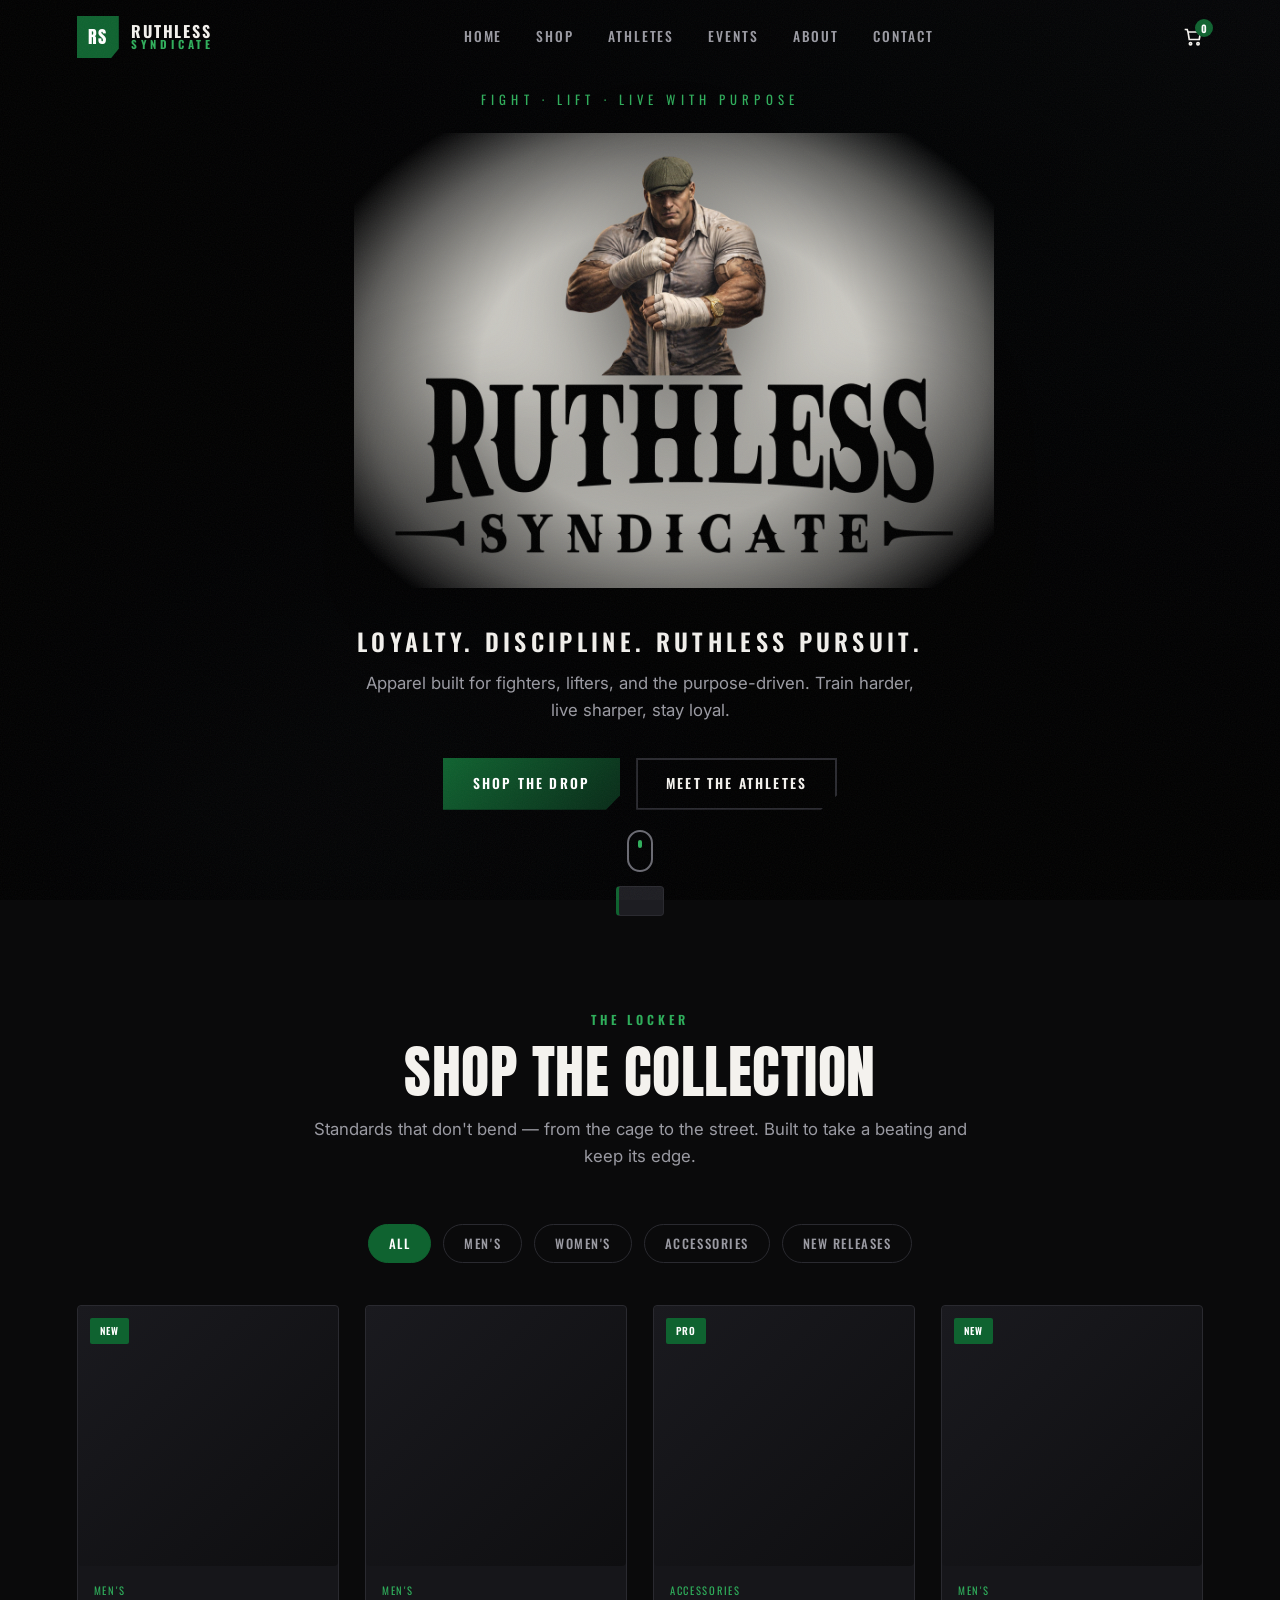
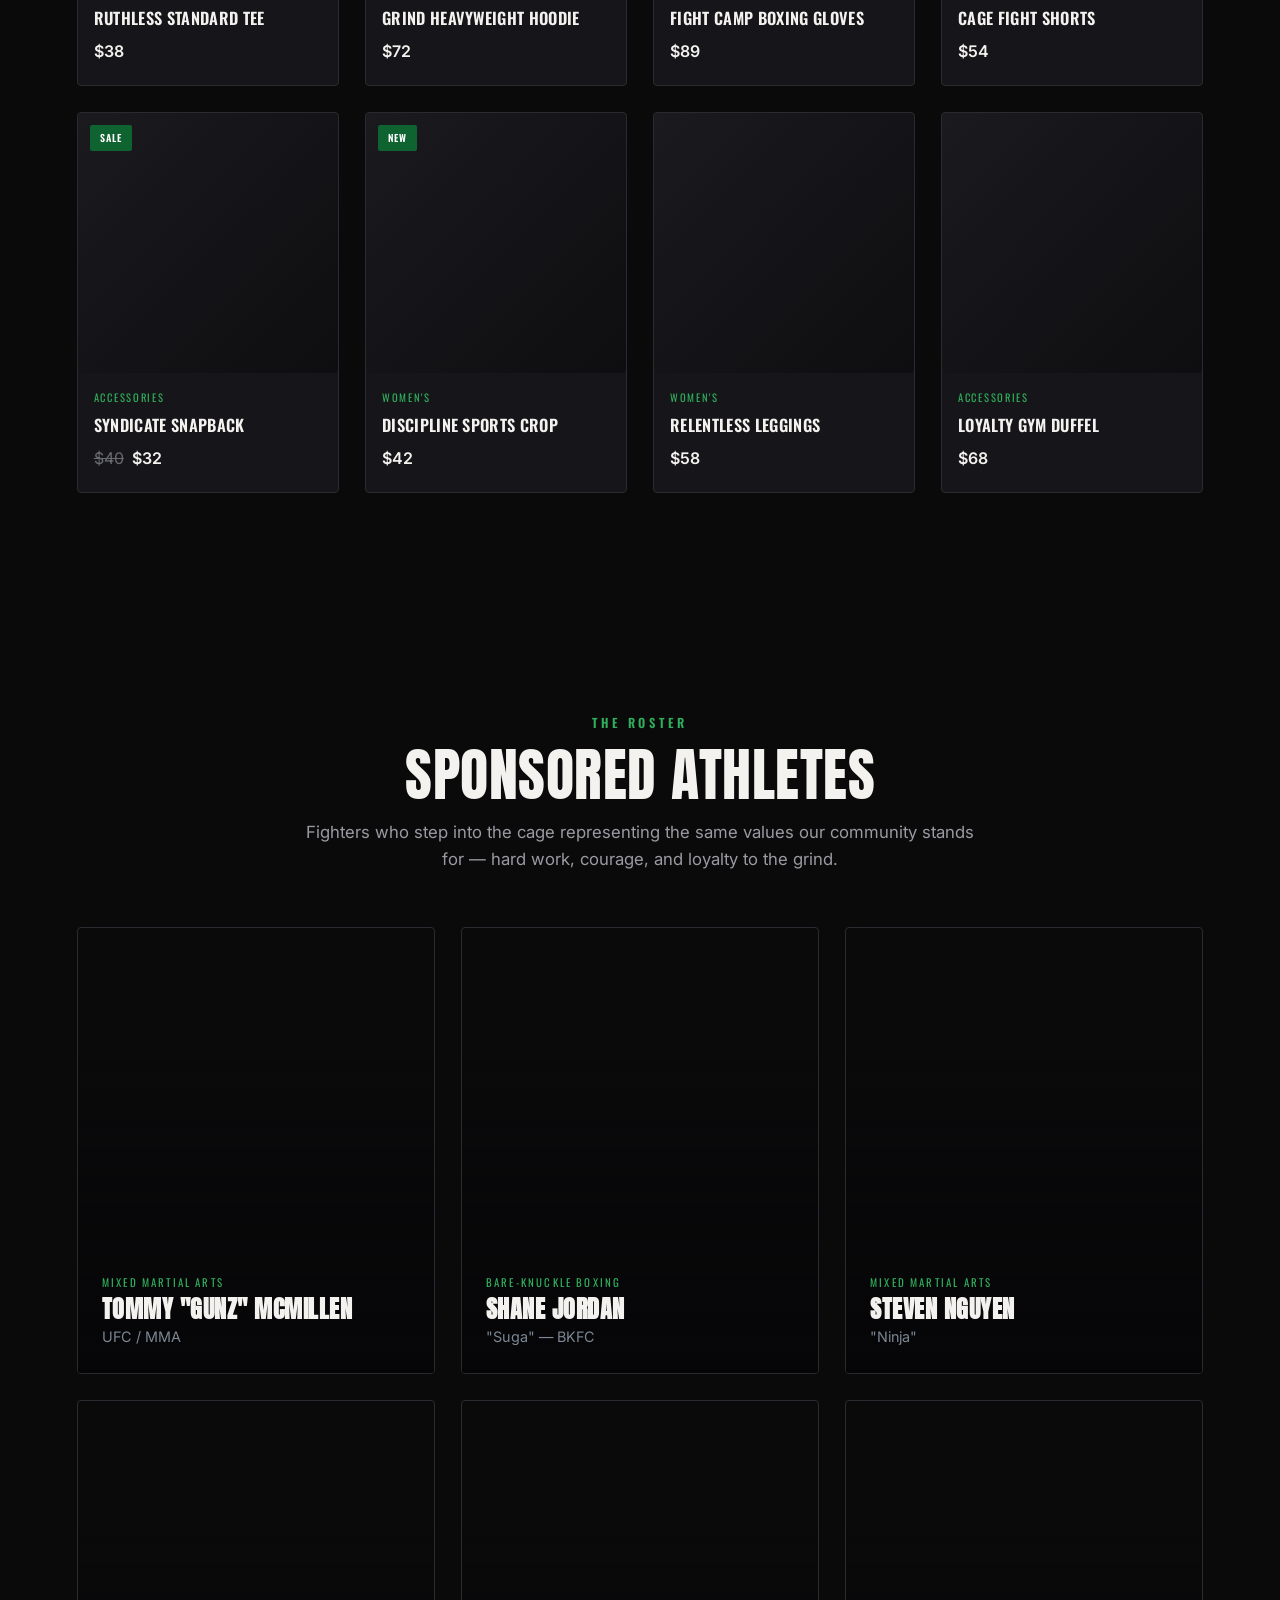
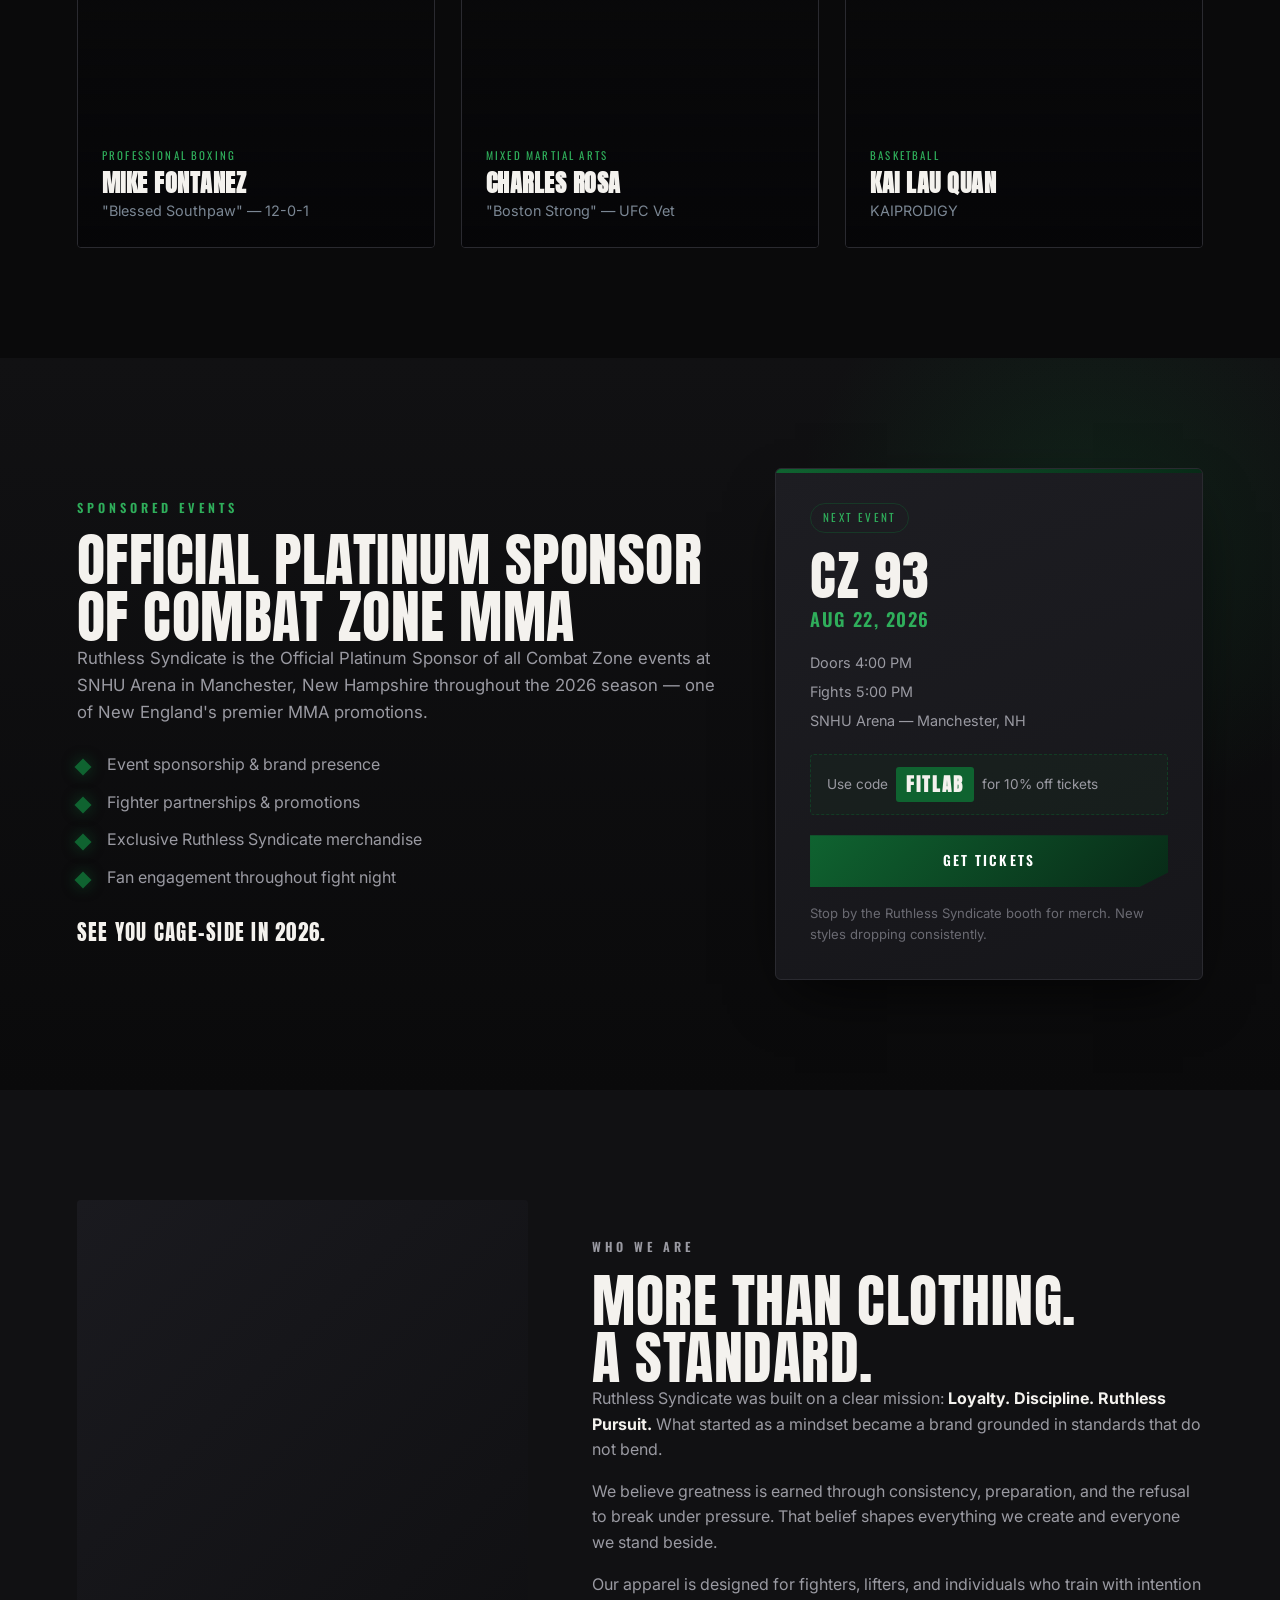
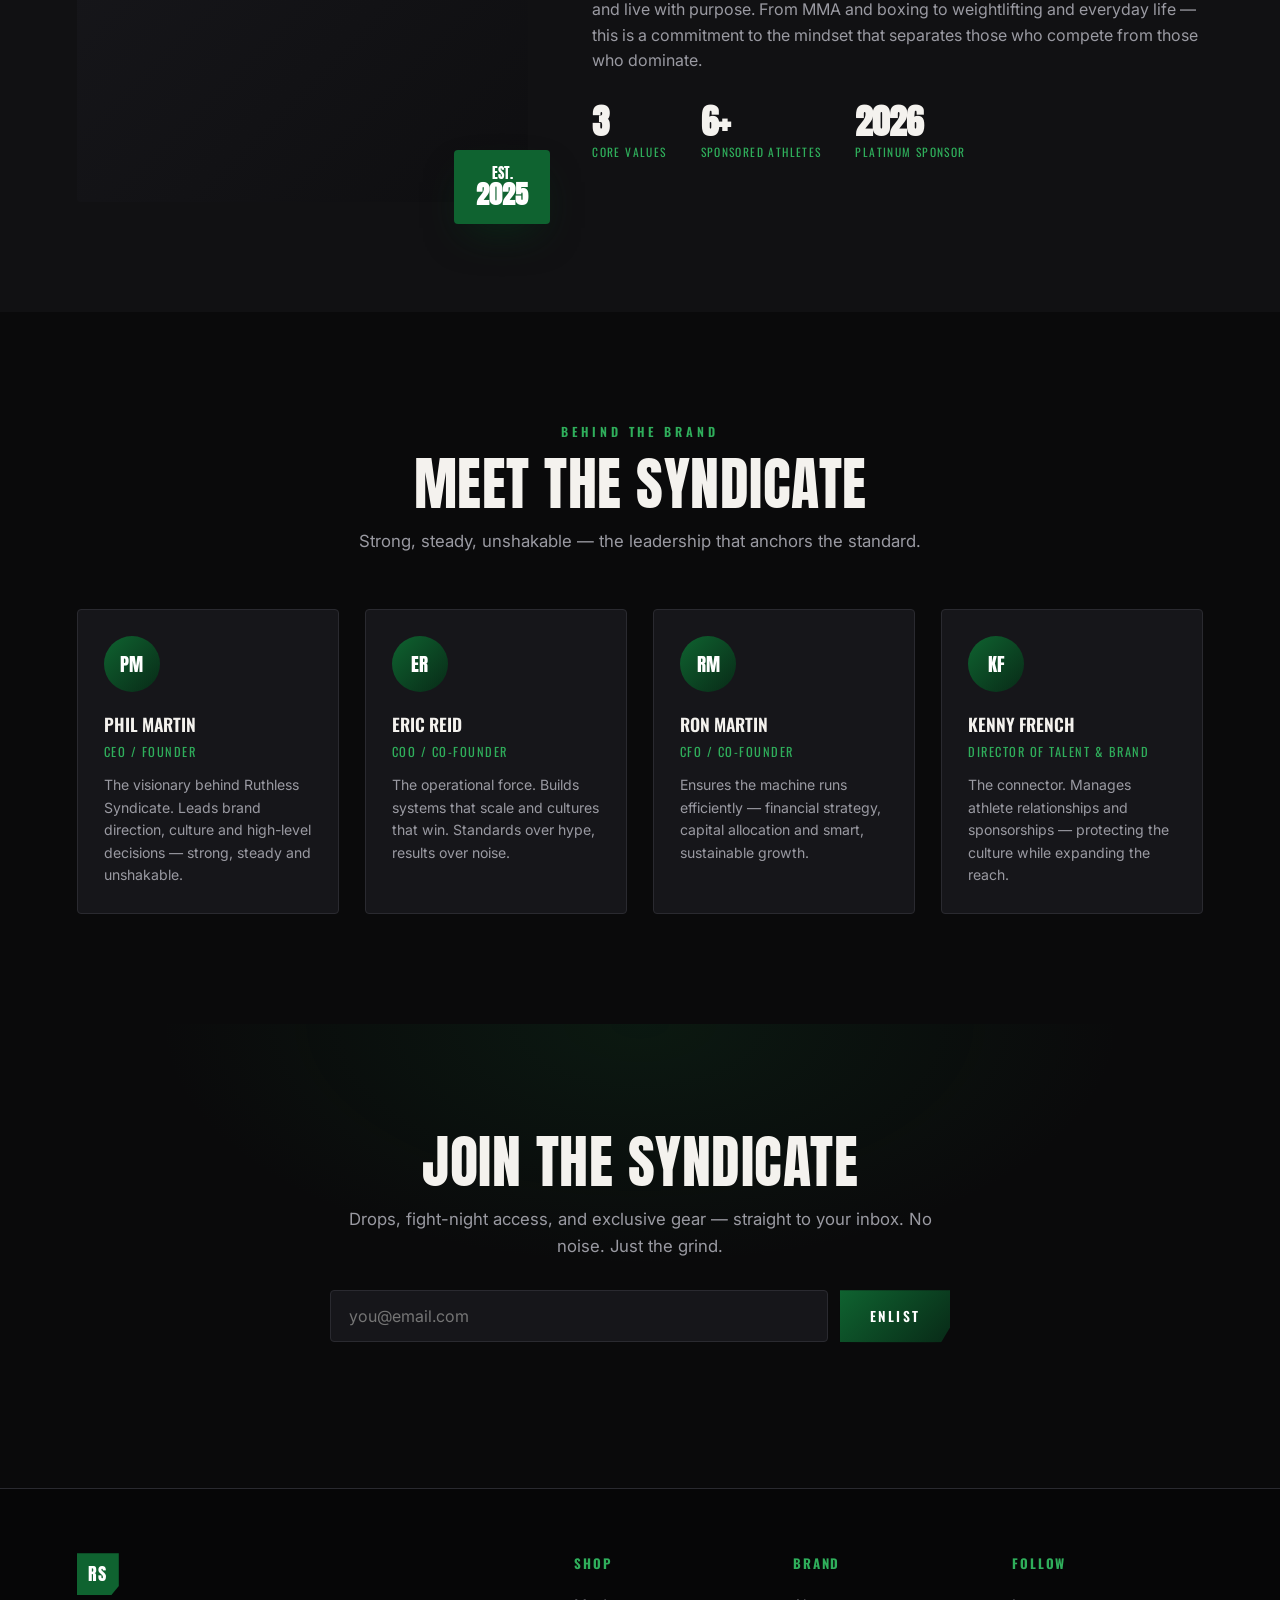
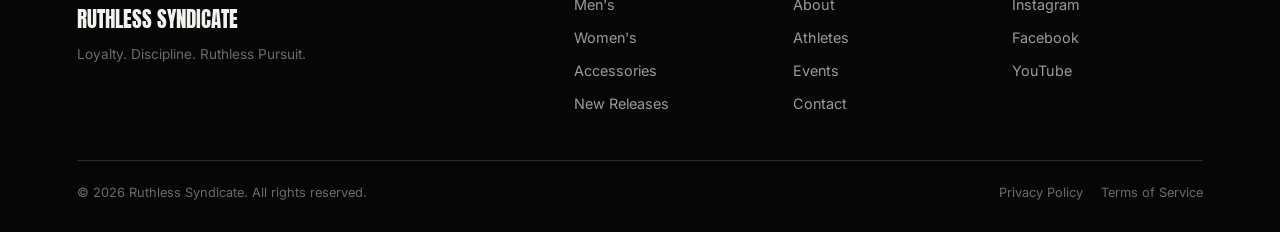
==== index.html @ 36a98dc6 "Add brand logo: hero centerpiece, social share image, and favicon - Process supplied logo into web a" ====
<!DOCTYPE html>
<html lang="en">
<head>
  <meta charset="UTF-8" />
  <meta name="viewport" content="width=device-width, initial-scale=1.0" />
  <title>Ruthless Syndicate | MMA, Boxing &amp; Gym Apparel — Premium Fight &amp; Streetwear</title>
  <meta name="description" content="Ruthless Syndicate — apparel for fighters, lifters, and purpose-driven athletes. Loyalty. Discipline. Ruthless Pursuit. Official Platinum Sponsor of Combat Zone MMA." />
  <meta name="theme-color" content="#0f6330" />

  <!-- Favicon -->
  <link rel="icon" type="image/png" sizes="32x32" href="assets/favicon-32.png" />
  <link rel="icon" type="image/png" sizes="48x48" href="assets/favicon-48.png" />
  <link rel="apple-touch-icon" href="assets/favicon-180.png" />

  <!-- Social share / Open Graph (image shown when the link is sent) -->
  <meta property="og:type" content="website" />
  <meta property="og:site_name" content="Ruthless Syndicate" />
  <meta property="og:title" content="Ruthless Syndicate — Fight & Athletic Apparel" />
  <meta property="og:description" content="Loyalty. Discipline. Ruthless Pursuit. Apparel for fighters, lifters, and the purpose-driven. Official Platinum Sponsor of Combat Zone MMA." />
  <meta property="og:url" content="https://conorhews-rgb.github.io/Ruthless-Syndicate-Website/" />
  <meta property="og:image" content="https://conorhews-rgb.github.io/Ruthless-Syndicate-Website/assets/og-image.jpg" />
  <meta property="og:image:width" content="1200" />
  <meta property="og:image:height" content="630" />
  <meta name="twitter:card" content="summary_large_image" />
  <meta name="twitter:title" content="Ruthless Syndicate — Fight & Athletic Apparel" />
  <meta name="twitter:description" content="Loyalty. Discipline. Ruthless Pursuit. Official Platinum Sponsor of Combat Zone MMA." />
  <meta name="twitter:image" content="https://conorhews-rgb.github.io/Ruthless-Syndicate-Website/assets/og-image.jpg" />

  <link rel="preconnect" href="https://fonts.googleapis.com" />
  <link rel="preconnect" href="https://fonts.gstatic.com" crossorigin />
  <link href="https://fonts.googleapis.com/css2?family=Anton&family=Oswald:wght@400;500;600;700&family=Inter:wght@400;500;600;700&display=swap" rel="stylesheet" />
  <link rel="stylesheet" href="styles.css" />
</head>
<body>

  <!-- ===== NAV ===== -->
  <header class="nav" id="nav">
    <div class="nav__inner">
      <a href="#home" class="brand" aria-label="Ruthless Syndicate home">
        <span class="brand__mark">RS</span>
        <span class="brand__text">Ruthless<span>Syndicate</span></span>
      </a>

      <nav class="nav__links" id="navLinks">
        <a href="#home">Home</a>
        <a href="#shop">Shop</a>
        <a href="#athletes">Athletes</a>
        <a href="#events">Events</a>
        <a href="#about">About</a>
        <a href="#contact">Contact</a>
      </nav>

      <div class="nav__actions">
        <button class="cart" id="cartBtn" aria-label="Cart">
          <svg viewBox="0 0 24 24" width="20" height="20" fill="none" stroke="currentColor" stroke-width="2"><path d="M6 6h15l-1.5 9h-12z"/><circle cx="9" cy="20" r="1.4"/><circle cx="18" cy="20" r="1.4"/><path d="M6 6 5 3H2"/></svg>
          <span class="cart__count" id="cartCount">0</span>
        </button>
        <button class="nav__toggle" id="navToggle" aria-label="Menu"><span></span><span></span><span></span></button>
      </div>
    </div>
  </header>

  <!-- ===== HERO ===== -->
  <section class="hero" id="home">
    <div class="hero__bg"></div>
    <div class="hero__grain"></div>
    <div class="hero__content hero__content--center">
      <p class="hero__eyebrow reveal">Fight &middot; Lift &middot; Live With Purpose</p>
      <h1 class="hero__logo reveal">
        <img src="assets/logo.png" alt="Ruthless Syndicate" width="1228" height="874" />
      </h1>
      <p class="hero__tag reveal">Loyalty. Discipline. Ruthless Pursuit.</p>
      <p class="hero__sub reveal">Apparel built for fighters, lifters, and the purpose-driven. Train harder, live sharper, stay loyal.</p>
      <div class="hero__cta reveal">
        <a href="#shop" class="btn btn--primary">Shop the Drop</a>
        <a href="#athletes" class="btn btn--ghost">Meet the Athletes</a>
      </div>
    </div>
    <a href="#shop" class="hero__scroll" aria-label="Scroll down"><span></span></a>
  </section>

  <!-- ===== SHOP ===== -->
  <section class="section shop" id="shop">
    <div class="section__head reveal">
      <p class="kicker">The Locker</p>
      <h2 class="h2">Shop the Collection</h2>
      <p class="lead">Standards that don't bend — from the cage to the street. Built to take a beating and keep its edge.</p>
    </div>

    <div class="filters reveal" id="filters">
      <button class="chip is-active" data-filter="all">All</button>
      <button class="chip" data-filter="mens">Men's</button>
      <button class="chip" data-filter="womens">Women's</button>
      <button class="chip" data-filter="accessories">Accessories</button>
      <button class="chip" data-filter="new">New Releases</button>
    </div>

    <div class="grid grid--shop" id="shopGrid">
      <!-- product cards injected by JS -->
    </div>
  </section>

  <!-- ===== ATHLETES ===== -->
  <section class="section athletes" id="athletes">
    <div class="section__head reveal">
      <p class="kicker">The Roster</p>
      <h2 class="h2">Sponsored Athletes</h2>
      <p class="lead">Fighters who step into the cage representing the same values our community stands for — hard work, courage, and loyalty to the grind.</p>
    </div>

    <div class="grid grid--athletes" id="athleteGrid">
      <!-- athlete cards injected by JS -->
    </div>
  </section>

  <!-- ===== EVENTS ===== -->
  <section class="section events" id="events">
    <div class="events__glow"></div>
    <div class="events__inner">
      <div class="events__copy reveal">
        <p class="kicker">Sponsored Events</p>
        <h2 class="h2">Official Platinum Sponsor<br />of Combat Zone MMA</h2>
        <p class="lead">Ruthless Syndicate is the Official Platinum Sponsor of all Combat Zone events at SNHU Arena in Manchester, New Hampshire throughout the 2026 season — one of New England's premier MMA promotions.</p>
        <ul class="ticklist">
          <li>Event sponsorship &amp; brand presence</li>
          <li>Fighter partnerships &amp; promotions</li>
          <li>Exclusive Ruthless Syndicate merchandise</li>
          <li>Fan engagement throughout fight night</li>
        </ul>
        <p class="events__note">See you cage-side in 2026.</p>
      </div>

      <aside class="event-card reveal">
        <div class="event-card__tag">Next Event</div>
        <div class="event-card__num">CZ 93</div>
        <div class="event-card__date">Aug 22, 2026</div>
        <div class="event-card__meta">
          <span>Doors 4:00 PM</span>
          <span>Fights 5:00 PM</span>
          <span>SNHU Arena — Manchester, NH</span>
        </div>
        <div class="promo">
          <span>Use code</span>
          <strong>FITLAB</strong>
          <span>for 10% off tickets</span>
        </div>
        <a href="#" class="btn btn--primary btn--block">Get Tickets</a>
        <p class="event-card__foot">Stop by the Ruthless Syndicate booth for merch. New styles dropping consistently.</p>
      </aside>
    </div>
  </section>

  <!-- ===== ABOUT ===== -->
  <section class="section about" id="about">
    <div class="about__grid">
      <div class="about__media reveal">
        <div class="media media--tall" data-img="gym">
          <div class="media__img" style="background-image:url('https://images.unsplash.com/photo-1517836357463-d25dfeac3438?auto=format&fit=crop&w=900&q=80')"></div>
        </div>
        <div class="about__badge">EST.<br /><b>2025</b></div>
      </div>
      <div class="about__copy reveal">
        <p class="kicker">Who We Are</p>
        <h2 class="h2">More Than Clothing.<br />A Standard.</h2>
        <p>Ruthless Syndicate was built on a clear mission: <b>Loyalty. Discipline. Ruthless Pursuit.</b> What started as a mindset became a brand grounded in standards that do not bend.</p>
        <p>We believe greatness is earned through consistency, preparation, and the refusal to break under pressure. That belief shapes everything we create and everyone we stand beside.</p>
        <p>Our apparel is designed for fighters, lifters, and individuals who train with intention and live with purpose. From MMA and boxing to weightlifting and everyday life — this is a commitment to the mindset that separates those who compete from those who dominate.</p>
        <div class="stats">
          <div class="stat"><b>3</b><span>Core Values</span></div>
          <div class="stat"><b>6+</b><span>Sponsored Athletes</span></div>
          <div class="stat"><b>2026</b><span>Platinum Sponsor</span></div>
        </div>
      </div>
    </div>
  </section>

  <!-- ===== TEAM ===== -->
  <section class="section team">
    <div class="section__head reveal">
      <p class="kicker">Behind the Brand</p>
      <h2 class="h2">Meet the Syndicate</h2>
      <p class="lead">Strong, steady, unshakable — the leadership that anchors the standard.</p>
    </div>
    <div class="grid grid--team" id="teamGrid">
      <!-- team cards injected by JS -->
    </div>
  </section>

  <!-- ===== NEWSLETTER / CONTACT ===== -->
  <section class="section cta" id="contact">
    <div class="cta__inner reveal">
      <h2 class="h2">Join the Syndicate</h2>
      <p class="lead">Drops, fight-night access, and exclusive gear — straight to your inbox. No noise. Just the grind.</p>
      <form class="signup" id="signupForm">
        <input type="email" required placeholder="you@email.com" aria-label="Email address" />
        <button type="submit" class="btn btn--primary">Enlist</button>
      </form>
      <p class="signup__note" id="signupNote"></p>
    </div>
  </section>

  <!-- ===== FOOTER ===== -->
  <footer class="footer">
    <div class="footer__inner">
      <div class="footer__brand">
        <span class="brand__mark">RS</span>
        <p>Ruthless Syndicate</p>
        <span class="footer__tag">Loyalty. Discipline. Ruthless Pursuit.</span>
      </div>
      <div class="footer__cols">
        <div>
          <h4>Shop</h4>
          <a href="#shop">Men's</a>
          <a href="#shop">Women's</a>
          <a href="#shop">Accessories</a>
          <a href="#shop">New Releases</a>
        </div>
        <div>
          <h4>Brand</h4>
          <a href="#about">About</a>
          <a href="#athletes">Athletes</a>
          <a href="#events">Events</a>
          <a href="#contact">Contact</a>
        </div>
        <div>
          <h4>Follow</h4>
          <a href="#" target="_blank" rel="noopener">Instagram</a>
          <a href="#" target="_blank" rel="noopener">Facebook</a>
          <a href="#" target="_blank" rel="noopener">YouTube</a>
        </div>
      </div>
    </div>
    <div class="footer__bar">
      <span>&copy; 2026 Ruthless Syndicate. All rights reserved.</span>
      <span class="footer__legal"><a href="#">Privacy Policy</a><a href="#">Terms of Service</a></span>
    </div>
  </footer>

  <!-- toast -->
  <div class="toast" id="toast"></div>

  <script src="script.js"></script>
</body>
</html>
---- styles.css ----
/* ===================================================================
   RUTHLESS SYNDICATE — gritty / modern
   =================================================================== */

:root{
  --bg:        #0a0a0b;
  --bg-2:      #111113;
  --panel:     #16161a;
  --panel-2:   #1d1d22;
  --line:      #2a2a30;
  --ink:       #f4f2ee;
  --muted:     #9a9aa2;
  --faint:     #6a6a72;
  --green:      #0f6330;
  --green-2:    #2fae5b;
  --green-deep: #082a17;
  --steel:     #7b8794;
  --radius:    4px;
  --shadow:    0 24px 60px -20px rgba(0,0,0,.85);
  --ease:      cubic-bezier(.22,.61,.36,1);
}

*{ box-sizing:border-box; margin:0; padding:0; }

html{ scroll-behavior:smooth; }

body{
  background:var(--bg);
  color:var(--ink);
  font-family:'Inter',system-ui,sans-serif;
  line-height:1.6;
  -webkit-font-smoothing:antialiased;
  overflow-x:hidden;
}

/* subtle film-grain / concrete texture over the whole page */
body::before{
  content:"";
  position:fixed; inset:0;
  pointer-events:none;
  z-index:9999;
  opacity:.05;
  background-image:url("data:image/svg+xml;utf8,<svg xmlns='http://www.w3.org/2000/svg' width='140' height='140'><filter id='n'><feTurbulence type='fractalNoise' baseFrequency='0.85' numOctaves='2'/></filter><rect width='100%25' height='100%25' filter='url(%23n)'/></svg>");
}

a{ color:inherit; text-decoration:none; }
img{ display:block; max-width:100%; }

::selection{ background:var(--green); color:#fff; }

/* ---------- typography helpers ---------- */
.h2{
  font-family:'Anton',sans-serif;
  font-weight:400;
  font-size:clamp(2rem,5.2vw,3.6rem);
  line-height:.98;
  letter-spacing:.5px;
  text-transform:uppercase;
}
.kicker{
  font-family:'Oswald',sans-serif;
  text-transform:uppercase;
  letter-spacing:.32em;
  font-size:.78rem;
  font-weight:600;
  color:var(--green-2);
  margin-bottom:14px;
}
.lead{ color:var(--muted); font-size:1.05rem; max-width:62ch; }

.section{ padding:110px 6vw; position:relative; }
.section__head{ max-width:720px; margin:0 auto 54px; text-align:center; }
.section__head .lead{ margin:16px auto 0; }

/* ===================================================================
   NAV
   =================================================================== */
.nav{
  position:fixed; top:0; left:0; right:0; z-index:200;
  transition:background .35s var(--ease), border-color .35s var(--ease), backdrop-filter .35s;
  border-bottom:1px solid transparent;
}
.nav.is-stuck{
  background:rgba(10,10,11,.82);
  backdrop-filter:blur(14px) saturate(1.2);
  border-bottom-color:var(--line);
}
.nav__inner{
  max-width:1320px; margin:0 auto;
  display:flex; align-items:center; justify-content:space-between;
  padding:16px 6vw;
}
.brand{ display:flex; align-items:center; gap:12px; }
.brand__mark{
  font-family:'Anton',sans-serif;
  display:grid; place-items:center;
  width:42px; height:42px;
  background:var(--green);
  color:#fff;
  font-size:1.1rem; letter-spacing:1px;
  clip-path:polygon(0 0,100% 0,100% 78%,82% 100%,0 100%);
  box-shadow:0 6px 20px -6px var(--green-deep);
}
.brand__text{
  font-family:'Oswald',sans-serif;
  font-weight:700; text-transform:uppercase;
  letter-spacing:.12em; font-size:1rem; line-height:1;
}
.brand__text span{ display:block; color:var(--green-2); font-size:.7rem; letter-spacing:.34em; }

.nav__links{ display:flex; gap:34px; }
.nav__links a{
  font-family:'Oswald',sans-serif;
  text-transform:uppercase; letter-spacing:.14em;
  font-size:.85rem; font-weight:500; color:var(--muted);
  position:relative; padding:6px 0;
  transition:color .25s var(--ease);
}
.nav__links a::after{
  content:""; position:absolute; left:0; bottom:0; height:2px; width:0;
  background:var(--green-2); transition:width .3s var(--ease);
}
.nav__links a:hover{ color:var(--ink); }
.nav__links a:hover::after{ width:100%; }

.nav__actions{ display:flex; align-items:center; gap:16px; }
.cart{
  position:relative; background:none; border:none; color:var(--ink);
  cursor:pointer; display:grid; place-items:center;
  transition:color .25s, transform .25s var(--ease);
}
.cart:hover{ color:var(--green-2); transform:translateY(-2px); }
.cart__count{
  position:absolute; top:-8px; right:-10px;
  background:var(--green); color:#fff; font-size:.65rem; font-weight:700;
  min-width:18px; height:18px; border-radius:20px;
  display:grid; place-items:center; padding:0 5px;
  font-family:'Oswald',sans-serif;
}
.nav__toggle{ display:none; flex-direction:column; gap:5px; background:none; border:none; cursor:pointer; }
.nav__toggle span{ width:24px; height:2px; background:var(--ink); transition:.3s var(--ease); }
.nav__toggle.is-open span:nth-child(1){ transform:translateY(7px) rotate(45deg); }
.nav__toggle.is-open span:nth-child(2){ opacity:0; }
.nav__toggle.is-open span:nth-child(3){ transform:translateY(-7px) rotate(-45deg); }

/* ===================================================================
   BUTTONS  (shine + colour shift on hover)
   =================================================================== */
.btn{
  --_c:#fff;
  position:relative; overflow:hidden;
  display:inline-flex; align-items:center; justify-content:center; gap:8px;
  font-family:'Oswald',sans-serif; font-weight:600;
  text-transform:uppercase; letter-spacing:.16em; font-size:.85rem;
  padding:15px 30px; cursor:pointer; border:none;
  clip-path:polygon(0 0,100% 0,100% 72%,92% 100%,0 100%);
  transition:transform .3s var(--ease), box-shadow .3s var(--ease), background .35s var(--ease);
  color:var(--_c);
}
.btn::before{ /* shine sweep */
  content:""; position:absolute; top:0; left:-130%;
  width:60%; height:100%;
  background:linear-gradient(115deg,transparent,rgba(255,255,255,.55),transparent);
  transform:skewX(-20deg);
  transition:left .6s var(--ease);
}
.btn:hover::before{ left:150%; }
.btn:active{ transform:scale(.97); }

.btn--primary{
  background:linear-gradient(135deg,var(--green) 0%,var(--green-deep) 100%);
  box-shadow:0 12px 28px -12px var(--green);
}
.btn--primary:hover{
  background:linear-gradient(135deg,var(--green-2) 0%,var(--green) 100%);
  transform:translateY(-3px);
  box-shadow:0 18px 40px -12px var(--green-2);
}
.btn--ghost{
  background:transparent; color:var(--ink);
  box-shadow:inset 0 0 0 2px var(--line);
}
.btn--ghost:hover{
  color:#fff; box-shadow:inset 0 0 0 2px var(--green-2);
  transform:translateY(-3px);
  background:rgba(15,99,48,.08);
}
.btn--block{ width:100%; }

/* ===================================================================
   HERO
   =================================================================== */
.hero{
  position:relative; min-height:100vh;
  display:flex; align-items:center;
  padding:0 6vw;
  overflow:hidden;
}
.hero__bg{
  position:absolute; inset:0; z-index:0;
  background:
    radial-gradient(1200px 700px at 78% 20%, rgba(15,99,48,.22), transparent 60%),
    radial-gradient(900px 600px at 15% 90%, rgba(40,44,52,.6), transparent 65%),
    linear-gradient(180deg,#0d0d10 0%,#050506 100%),
    url("https://images.unsplash.com/photo-1549719386-74dfcbf7dbed?auto=format&fit=crop&w=1600&q=80");
  background-size:cover; background-position:center;
  background-blend-mode:overlay,normal,normal,luminosity;
  filter:grayscale(.35) contrast(1.05);
}
.hero__bg::after{
  content:""; position:absolute; inset:0;
  background:linear-gradient(90deg,rgba(5,5,6,.92) 0%,rgba(5,5,6,.55) 55%,rgba(5,5,6,.2) 100%);
}
.hero__grain{
  position:absolute; inset:0; z-index:1; pointer-events:none;
  background:repeating-linear-gradient(0deg,rgba(0,0,0,.16) 0 1px,transparent 1px 3px);
  opacity:.4; mix-blend-mode:multiply;
}
.hero__content{ position:relative; z-index:2; max-width:840px; }
.hero__content--center{ margin:0 auto; max-width:760px; text-align:center; }
.hero__content--center .hero__sub{ margin-left:auto; margin-right:auto; }
.hero__content--center .hero__cta{ justify-content:center; }
.hero__eyebrow{
  font-family:'Oswald',sans-serif; text-transform:uppercase;
  letter-spacing:.4em; font-size:.8rem; color:var(--green-2); margin-bottom:22px;
}
/* real brand logo as hero centerpiece, lit by a soft spotlight so the
   black wordmark reads against the dark, gritty background */
.hero__logo{
  position:relative; display:inline-block; margin:0; isolation:isolate;
  padding:4% 7% 6%;
}
.hero__logo::before{
  content:""; position:absolute; inset:0; z-index:0;
  background:radial-gradient(ellipse 72% 78% at 50% 52%,
    rgba(233,231,224,.96) 0%, rgba(233,231,224,.88) 42%,
    rgba(233,231,224,.4) 68%, rgba(233,231,224,0) 84%);
}
.hero__logo img{
  position:relative; z-index:1;
  display:block; width:min(560px,80vw); height:auto; max-width:80vw;
  filter:drop-shadow(0 24px 46px rgba(0,0,0,.55));
}
.hero__title{
  font-family:'Anton',sans-serif; font-weight:400;
  font-size:clamp(3.4rem,12vw,9rem); line-height:.85;
  text-transform:uppercase; letter-spacing:1px;
}
.hero__title span{ display:block; }
.hero__title .stroke{
  color:transparent;
  -webkit-text-stroke:2px var(--ink);
  text-shadow:0 0 40px rgba(15,99,48,.25);
}
.hero__tag{
  font-family:'Oswald',sans-serif; font-weight:600;
  text-transform:uppercase; letter-spacing:.18em;
  font-size:clamp(1rem,2.4vw,1.5rem); margin:26px 0 10px;
  color:var(--ink);
}
.hero__sub{ color:var(--muted); max-width:52ch; font-size:1.05rem; }
.hero__cta{ display:flex; gap:16px; margin-top:34px; flex-wrap:wrap; }

.hero__scroll{
  position:absolute; bottom:28px; left:50%; transform:translateX(-50%);
  width:26px; height:42px; border:2px solid var(--faint); border-radius:20px; z-index:2;
}
.hero__scroll span{
  position:absolute; top:8px; left:50%; width:4px; height:8px; margin-left:-2px;
  background:var(--green-2); border-radius:4px;
  animation:scroll 1.6s var(--ease) infinite;
}
@keyframes scroll{ 0%{opacity:0;transform:translateY(0)} 40%{opacity:1} 80%{opacity:0;transform:translateY(14px)} 100%{opacity:0} }

/* ===================================================================
   MEDIA (shared hover-zoom container)
   =================================================================== */
.media{
  position:relative; overflow:hidden; border-radius:var(--radius);
  background:linear-gradient(135deg,#1a1a1f,#0e0e10);
}
.media__img{
  position:absolute; inset:0;
  background-size:cover; background-position:center;
  transform:scale(1.02);
  transition:transform .7s var(--ease), filter .5s var(--ease);
  filter:grayscale(.25) contrast(1.03);
  will-change:transform;
}
.media--tall{ aspect-ratio:3/4; }

/* ===================================================================
   SHOP
   =================================================================== */
.filters{ display:flex; gap:12px; justify-content:center; flex-wrap:wrap; margin-bottom:42px; }
.chip{
  font-family:'Oswald',sans-serif; text-transform:uppercase; letter-spacing:.12em;
  font-size:.8rem; font-weight:500;
  padding:9px 20px; cursor:pointer;
  background:transparent; color:var(--muted);
  border:1px solid var(--line); border-radius:40px;
  transition:.28s var(--ease);
}
.chip:hover{ color:var(--ink); border-color:var(--steel); }
.chip.is-active{ background:var(--green); border-color:var(--green); color:#fff; }

.grid{ display:grid; gap:26px; max-width:1320px; margin:0 auto; }
.grid--shop{ grid-template-columns:repeat(4,1fr); }

.card{
  position:relative; background:var(--panel);
  border:1px solid var(--line); border-radius:var(--radius);
  overflow:hidden; cursor:pointer;
  transition:transform .4s var(--ease), border-color .4s var(--ease), box-shadow .4s var(--ease);
}
.card:hover{
  transform:translateY(-6px);
  border-color:rgba(15,99,48,.5);
  box-shadow:var(--shadow);
}
.card__media{ aspect-ratio:1/1; position:relative; overflow:hidden; }
.card__media .media{ position:absolute; inset:0; }
.card:hover .media__img{ transform:scale(1.12); filter:grayscale(0) contrast(1.06); }
.card__badge{
  position:absolute; top:12px; left:12px; z-index:2;
  font-family:'Oswald',sans-serif; text-transform:uppercase; letter-spacing:.1em;
  font-size:.62rem; font-weight:600; padding:5px 10px;
  background:var(--green); color:#fff; border-radius:2px;
}
.card__quick{
  position:absolute; left:12px; right:12px; bottom:12px; z-index:2;
  transform:translateY(140%); opacity:0;
  transition:transform .4s var(--ease), opacity .4s var(--ease);
}
.card:hover .card__quick{ transform:translateY(0); opacity:1; }
.card__body{ padding:16px 16px 20px; }
.card__cat{
  font-family:'Oswald',sans-serif; text-transform:uppercase; letter-spacing:.16em;
  font-size:.66rem; color:var(--green-2); margin-bottom:6px;
}
.card__name{
  font-family:'Oswald',sans-serif; font-weight:600; font-size:1.02rem;
  text-transform:uppercase; letter-spacing:.02em;
}
.card__price{ margin-top:8px; font-weight:600; color:var(--ink); }
.card__price s{ color:var(--faint); font-weight:400; margin-right:8px; }

/* ===================================================================
   ATHLETES
   =================================================================== */
.grid--athletes{ grid-template-columns:repeat(3,1fr); }
.athlete{
  position:relative; border-radius:var(--radius); overflow:hidden;
  aspect-ratio:4/5; border:1px solid var(--line);
}
.athlete .media__img{ inset:0; position:absolute; filter:grayscale(.55) contrast(1.05); }
.athlete:hover .media__img{ transform:scale(1.1); filter:grayscale(0) contrast(1.08); }
.athlete::after{
  content:""; position:absolute; inset:0;
  background:linear-gradient(180deg,transparent 30%,rgba(6,6,8,.5) 62%,rgba(6,6,8,.96) 100%);
}
.athlete__info{
  position:absolute; left:0; right:0; bottom:0; z-index:2; padding:24px;
  transform:translateY(calc(100% - 124px));
  transition:transform .45s var(--ease);
}
.athlete:hover .athlete__info{ transform:translateY(0); }
.athlete__sport{
  font-family:'Oswald',sans-serif; text-transform:uppercase; letter-spacing:.2em;
  font-size:.68rem; color:var(--green-2); margin-bottom:6px;
}
.athlete__name{
  font-family:'Anton',sans-serif; text-transform:uppercase;
  font-size:1.5rem; line-height:1; letter-spacing:.5px;
}
.athlete__nick{ color:var(--steel); font-size:.9rem; margin:4px 0 12px; }
.athlete__bio{ color:var(--muted); font-size:.9rem; opacity:0; transition:opacity .4s var(--ease) .05s; }
.athlete:hover .athlete__bio{ opacity:1; }

/* ===================================================================
   EVENTS
   =================================================================== */
.events{ background:linear-gradient(180deg,var(--bg-2),var(--bg)); overflow:hidden; }
.events__glow{
  position:absolute; top:-20%; right:-10%; width:640px; height:640px;
  background:radial-gradient(circle,rgba(15,99,48,.22),transparent 65%);
  pointer-events:none;
}
.events__inner{
  position:relative; z-index:2; max-width:1200px; margin:0 auto;
  display:grid; grid-template-columns:1.2fr .8fr; gap:56px; align-items:center;
}
.ticklist{ list-style:none; margin:26px 0; display:grid; gap:12px; }
.ticklist li{
  position:relative; padding-left:30px; color:var(--muted); font-size:1rem;
}
.ticklist li::before{
  content:""; position:absolute; left:0; top:9px;
  width:12px; height:12px; background:var(--green); transform:rotate(45deg);
  box-shadow:0 0 14px rgba(15,99,48,.6);
}
.events__note{
  font-family:'Anton',sans-serif; text-transform:uppercase;
  letter-spacing:.06em; font-size:1.3rem; color:var(--ink); margin-top:8px;
}

.event-card{
  background:linear-gradient(160deg,var(--panel-2),var(--panel));
  border:1px solid var(--line); border-radius:6px; padding:34px;
  box-shadow:var(--shadow); position:relative; overflow:hidden;
}
.event-card::before{
  content:""; position:absolute; top:0; left:0; width:100%; height:4px;
  background:linear-gradient(90deg,var(--green),var(--green-deep));
}
.event-card__tag{
  display:inline-block; font-family:'Oswald',sans-serif;
  text-transform:uppercase; letter-spacing:.2em; font-size:.7rem;
  color:var(--green-2); border:1px solid rgba(15,99,48,.4);
  padding:5px 12px; border-radius:30px; margin-bottom:18px;
}
.event-card__num{
  font-family:'Anton',sans-serif; font-size:3.4rem; line-height:.9; letter-spacing:1px;
}
.event-card__date{
  font-family:'Oswald',sans-serif; font-weight:600; font-size:1.15rem;
  color:var(--green-2); text-transform:uppercase; letter-spacing:.08em; margin:4px 0 18px;
}
.event-card__meta{ display:grid; gap:6px; color:var(--muted); font-size:.9rem; margin-bottom:22px; }
.promo{
  display:flex; align-items:center; gap:8px; flex-wrap:wrap;
  background:rgba(15,99,48,.08); border:1px dashed rgba(15,99,48,.45);
  padding:12px 16px; border-radius:4px; margin-bottom:20px;
  color:var(--muted); font-size:.85rem;
}
.promo strong{
  font-family:'Anton',sans-serif; letter-spacing:2px; font-size:1.2rem;
  color:var(--ink); background:var(--green); padding:2px 10px; border-radius:3px;
}
.event-card__foot{ color:var(--faint); font-size:.82rem; margin-top:16px; }

/* ===================================================================
   ABOUT
   =================================================================== */
.about{ background:var(--bg-2); }
.about__grid{
  max-width:1200px; margin:0 auto;
  display:grid; grid-template-columns:.85fr 1.15fr; gap:64px; align-items:center;
}
.about__media{ position:relative; }
.about__badge{
  position:absolute; bottom:-22px; right:-22px;
  font-family:'Anton',sans-serif; text-transform:uppercase;
  background:var(--green); color:#fff; padding:16px 22px; text-align:center;
  line-height:1.05; font-size:.9rem; border-radius:4px;
  box-shadow:0 18px 40px -14px var(--green-deep);
}
.about__badge b{ font-size:1.6rem; display:block; }
.about__copy p{ color:var(--muted); margin-bottom:16px; }
.about__copy b{ color:var(--ink); }
.stats{ display:flex; gap:34px; margin-top:30px; flex-wrap:wrap; }
.stat b{
  font-family:'Anton',sans-serif; font-size:2.2rem; color:var(--ink); display:block; line-height:1;
}
.stat span{ font-family:'Oswald',sans-serif; text-transform:uppercase; letter-spacing:.12em; font-size:.72rem; color:var(--green-2); }

/* ===================================================================
   TEAM
   =================================================================== */
.grid--team{ grid-template-columns:repeat(4,1fr); }
.member{
  background:var(--panel); border:1px solid var(--line); border-radius:var(--radius);
  padding:26px; transition:.4s var(--ease); position:relative; overflow:hidden;
}
.member::after{
  content:""; position:absolute; left:0; bottom:0; height:3px; width:0;
  background:var(--green); transition:width .4s var(--ease);
}
.member:hover{ transform:translateY(-6px); border-color:var(--steel); }
.member:hover::after{ width:100%; }
.member__ini{
  font-family:'Anton',sans-serif; width:56px; height:56px;
  display:grid; place-items:center; border-radius:50%;
  background:linear-gradient(135deg,var(--green),var(--green-deep));
  color:#fff; font-size:1.2rem; margin-bottom:18px;
}
.member__name{ font-family:'Oswald',sans-serif; font-weight:600; font-size:1.1rem; text-transform:uppercase; }
.member__role{ color:var(--green-2); font-size:.78rem; font-family:'Oswald',sans-serif; text-transform:uppercase; letter-spacing:.12em; margin:4px 0 12px; }
.member__bio{ color:var(--muted); font-size:.88rem; }

/* ===================================================================
   CTA / NEWSLETTER
   =================================================================== */
.cta{ text-align:center; background:
  radial-gradient(800px 400px at 50% 0%, rgba(15,99,48,.16), transparent 60%), var(--bg); }
.cta__inner{ max-width:620px; margin:0 auto; }
.cta .lead{ margin:16px auto 30px; }
.signup{ display:flex; gap:12px; justify-content:center; flex-wrap:wrap; }
.signup input{
  flex:1; min-width:240px; background:var(--panel); border:1px solid var(--line);
  color:var(--ink); padding:15px 18px; border-radius:var(--radius);
  font-family:'Inter',sans-serif; font-size:1rem;
  transition:border-color .3s var(--ease), box-shadow .3s var(--ease);
}
.signup input:focus{ outline:none; border-color:var(--green-2); box-shadow:0 0 0 3px rgba(15,99,48,.18); }
.signup__note{ min-height:22px; margin-top:14px; color:var(--green-2); font-family:'Oswald',sans-serif; letter-spacing:.06em; text-transform:uppercase; font-size:.85rem; }

/* ===================================================================
   FOOTER
   =================================================================== */
.footer{ background:#060607; border-top:1px solid var(--line); padding:64px 6vw 28px; }
.footer__inner{
  max-width:1200px; margin:0 auto;
  display:grid; grid-template-columns:1fr 1.4fr; gap:48px; padding-bottom:40px; border-bottom:1px solid var(--line);
}
.footer__brand{ display:flex; flex-direction:column; gap:8px; }
.footer__brand p{ font-family:'Anton',sans-serif; text-transform:uppercase; font-size:1.3rem; }
.footer__tag{ color:var(--faint); font-size:.85rem; }
.footer__cols{ display:grid; grid-template-columns:repeat(3,1fr); gap:28px; }
.footer__cols h4{
  font-family:'Oswald',sans-serif; text-transform:uppercase; letter-spacing:.14em;
  font-size:.82rem; color:var(--green-2); margin-bottom:14px;
}
.footer__cols a{ display:block; color:var(--muted); font-size:.9rem; padding:5px 0; transition:color .25s, transform .25s var(--ease); }
.footer__cols a:hover{ color:var(--ink); transform:translateX(4px); }
.footer__bar{
  max-width:1200px; margin:22px auto 0; display:flex; justify-content:space-between;
  color:var(--faint); font-size:.8rem; flex-wrap:wrap; gap:10px;
}
.footer__legal a{ margin-left:18px; }
.footer__legal a:hover{ color:var(--ink); }

/* ===================================================================
   TOAST
   =================================================================== */
.toast{
  position:fixed; bottom:26px; left:50%; transform:translateX(-50%) translateY(140%);
  background:var(--panel-2); border:1px solid var(--line); border-left:3px solid var(--green);
  color:var(--ink); padding:14px 22px; border-radius:4px; z-index:500;
  font-family:'Oswald',sans-serif; letter-spacing:.06em; font-size:.9rem;
  box-shadow:var(--shadow); transition:transform .45s var(--ease); max-width:90vw;
}
.toast.is-show{ transform:translateX(-50%) translateY(0); }

/* ===================================================================
   REVEAL ON SCROLL
   =================================================================== */
.reveal{ opacity:0; transform:translateY(28px); transition:opacity .7s var(--ease), transform .7s var(--ease); }
.reveal.is-in{ opacity:1; transform:none; }

/* ===================================================================
   RESPONSIVE
   =================================================================== */
@media(max-width:1024px){
  .grid--shop{ grid-template-columns:repeat(2,1fr); }
  .grid--team{ grid-template-columns:repeat(2,1fr); }
  .grid--athletes{ grid-template-columns:repeat(2,1fr); }
  .events__inner{ grid-template-columns:1fr; gap:36px; }
  .about__grid{ grid-template-columns:1fr; gap:44px; }
  .about__media{ max-width:420px; }
}
@media(max-width:760px){
  .nav__links{
    position:fixed; inset:0 0 0 auto; width:min(78vw,320px);
    background:var(--bg-2); border-left:1px solid var(--line);
    flex-direction:column; justify-content:center; gap:30px; padding:0 40px;
    transform:translateX(100%); transition:transform .4s var(--ease); z-index:150;
  }
  .nav__links.is-open{ transform:translateX(0); }
  .nav__links a{ font-size:1.3rem; }
  .nav__toggle{ display:flex; z-index:200; }
  .section{ padding:80px 6vw; }
  .footer__inner{ grid-template-columns:1fr; }
  .athlete__info{ transform:translateY(calc(100% - 116px)); }
}
@media(max-width:480px){
  .grid--shop,.grid--team,.grid--athletes{ grid-template-columns:1fr; }
  .hero__cta{ flex-direction:column; }
  .hero__cta .btn{ width:100%; }
}

@media(prefers-reduced-motion:reduce){
  *{ animation:none !important; scroll-behavior:auto; }
  .reveal{ opacity:1; transform:none; }
}
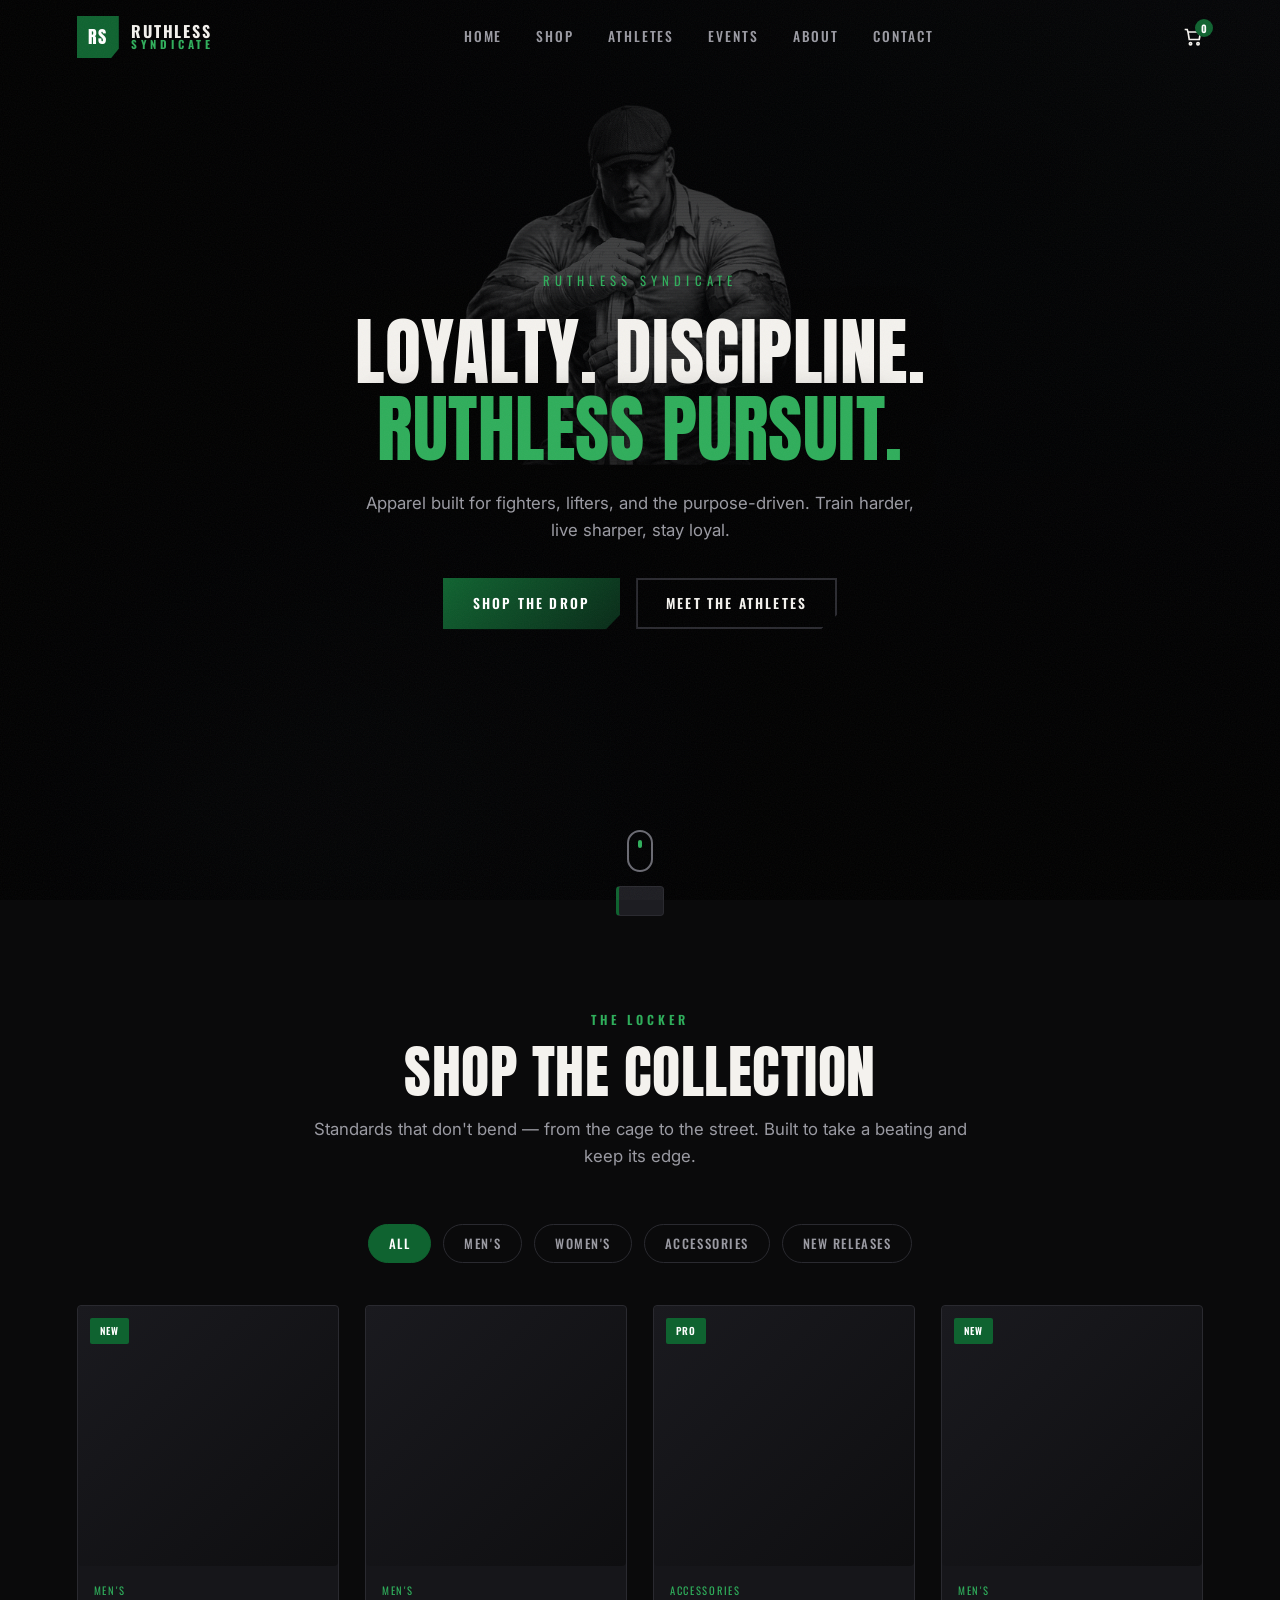
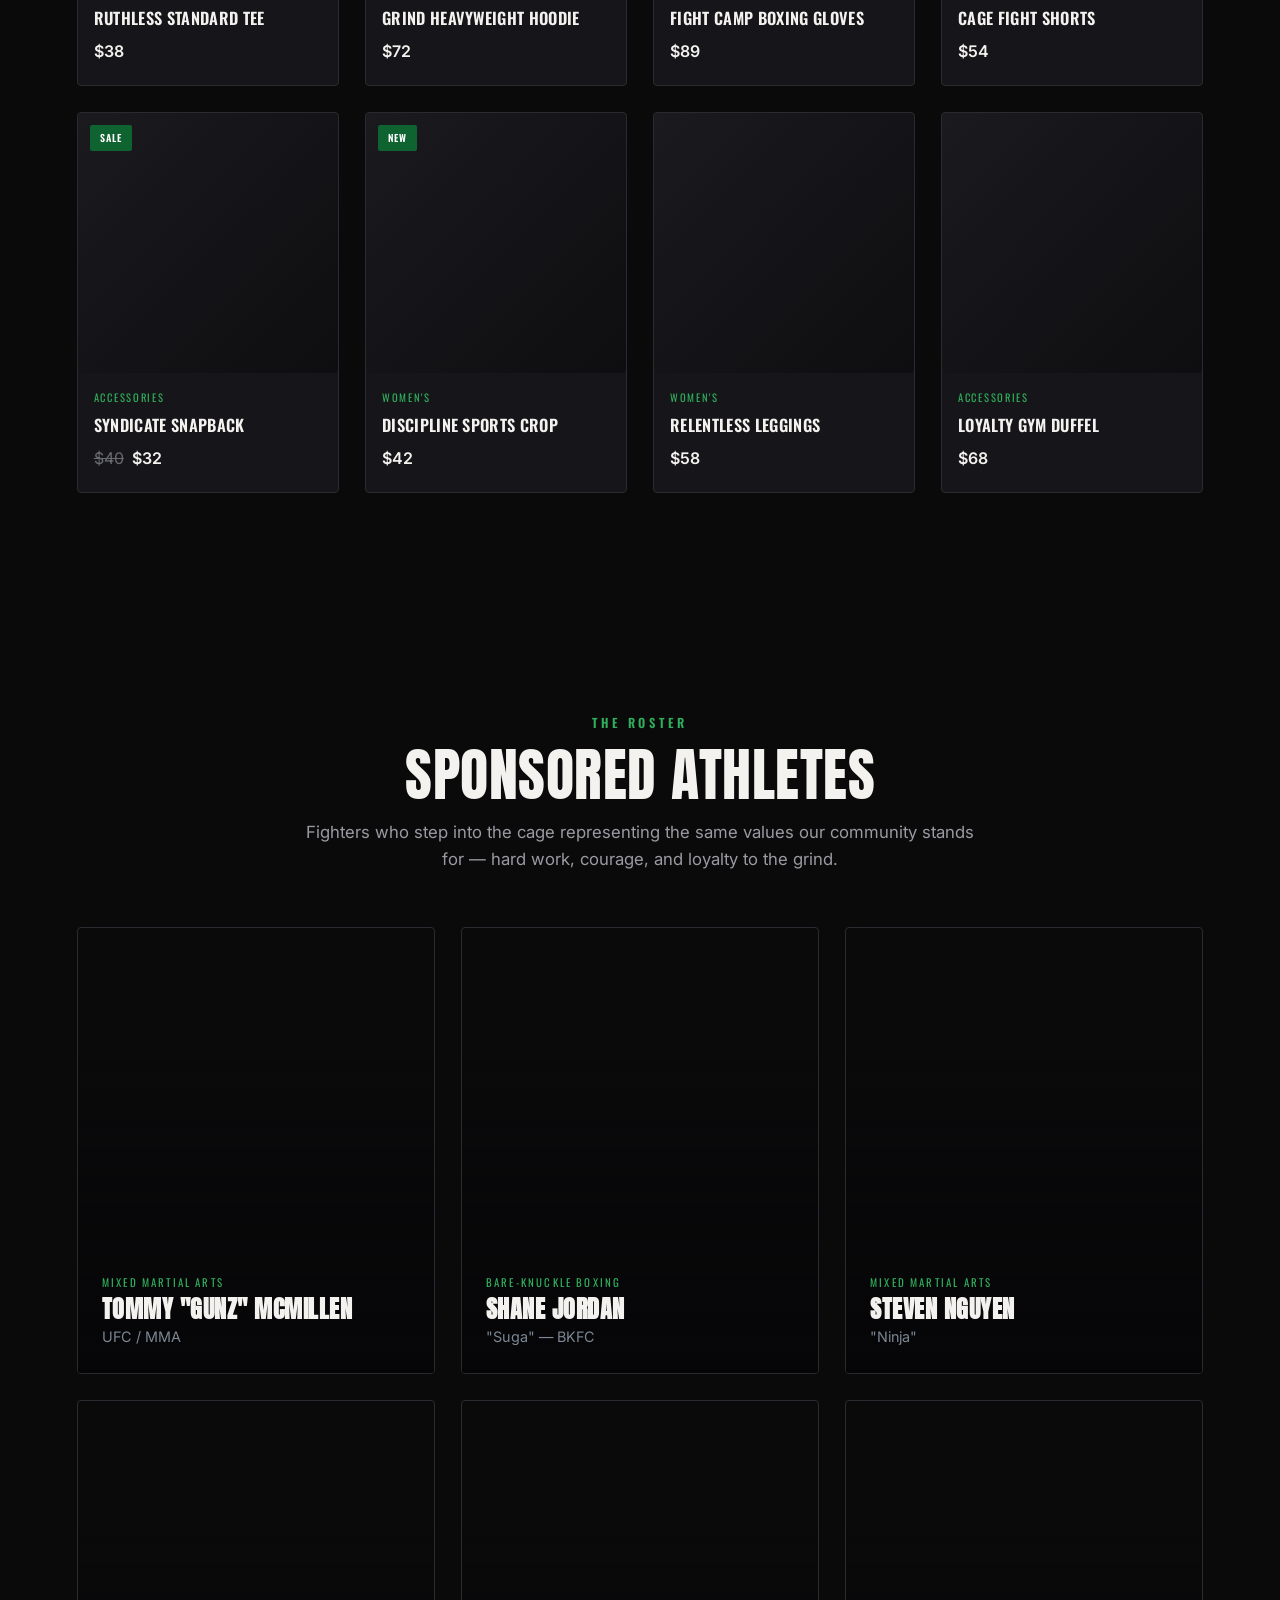
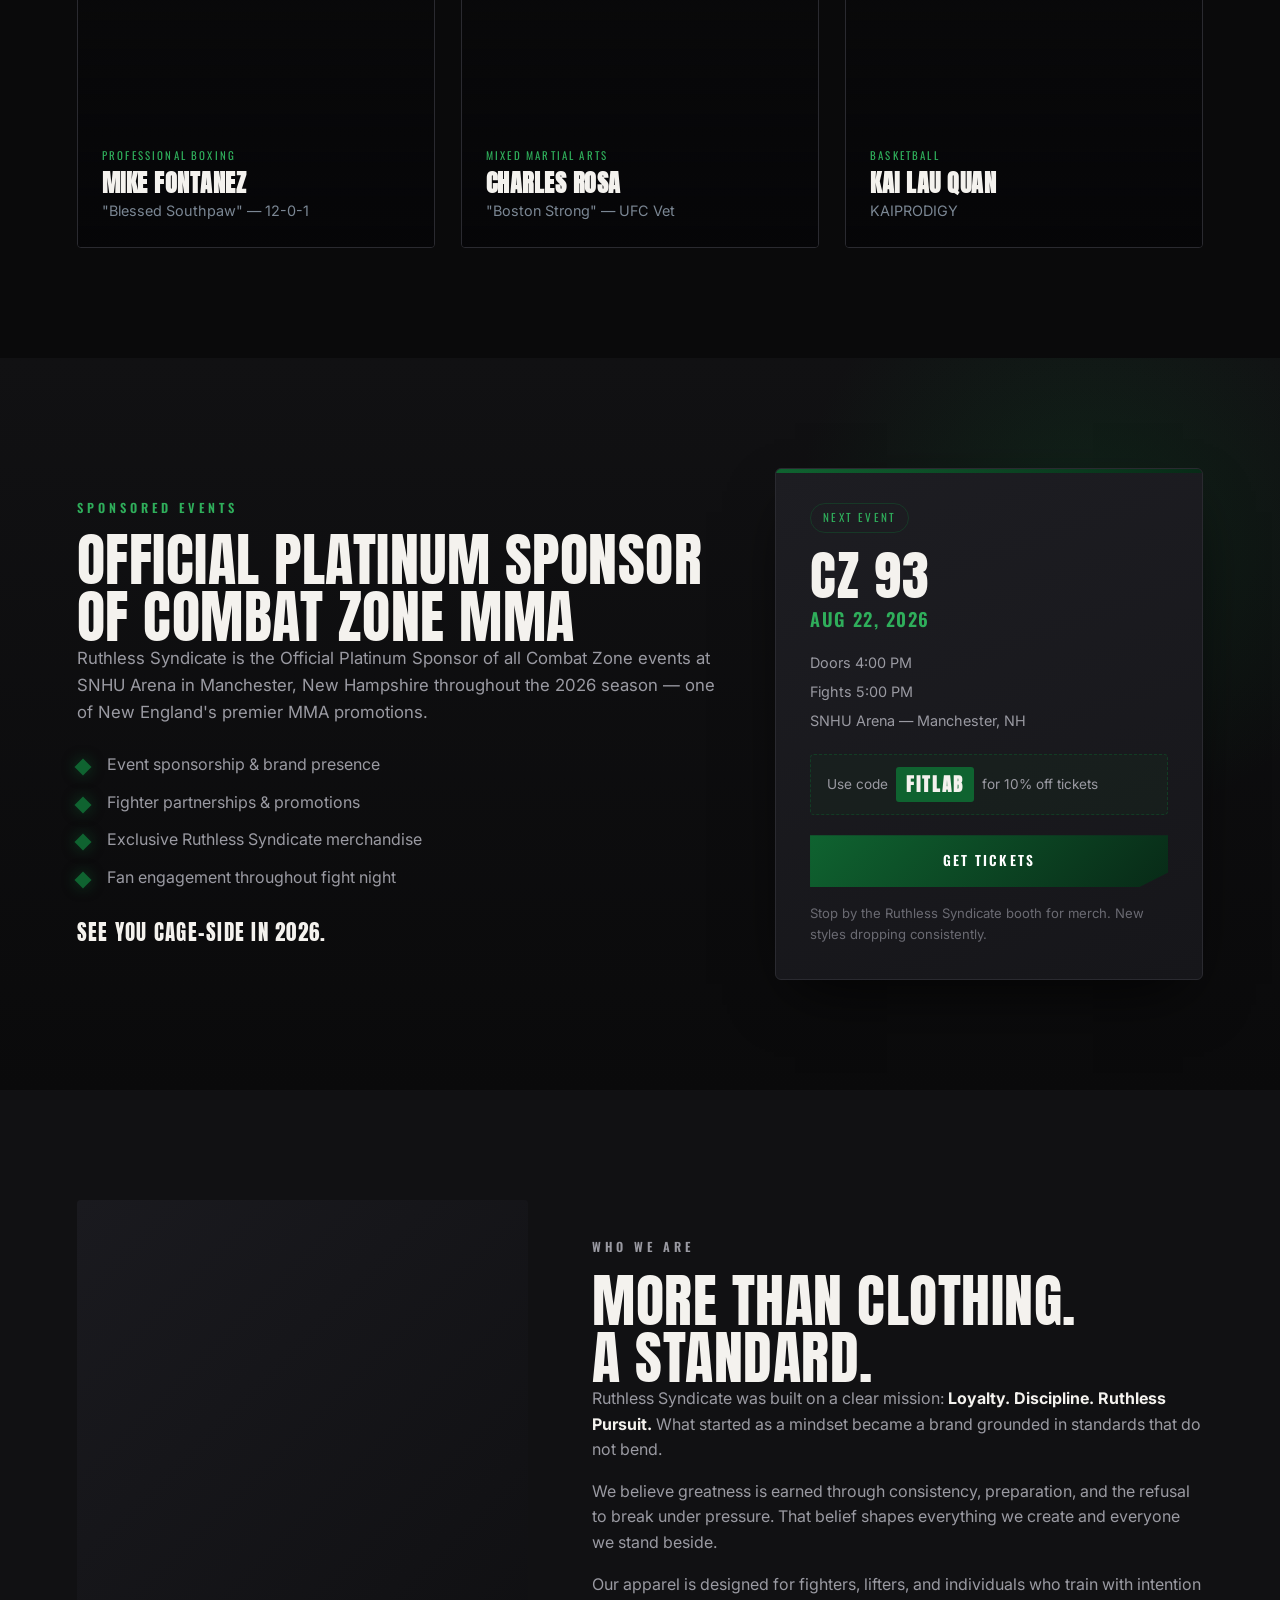
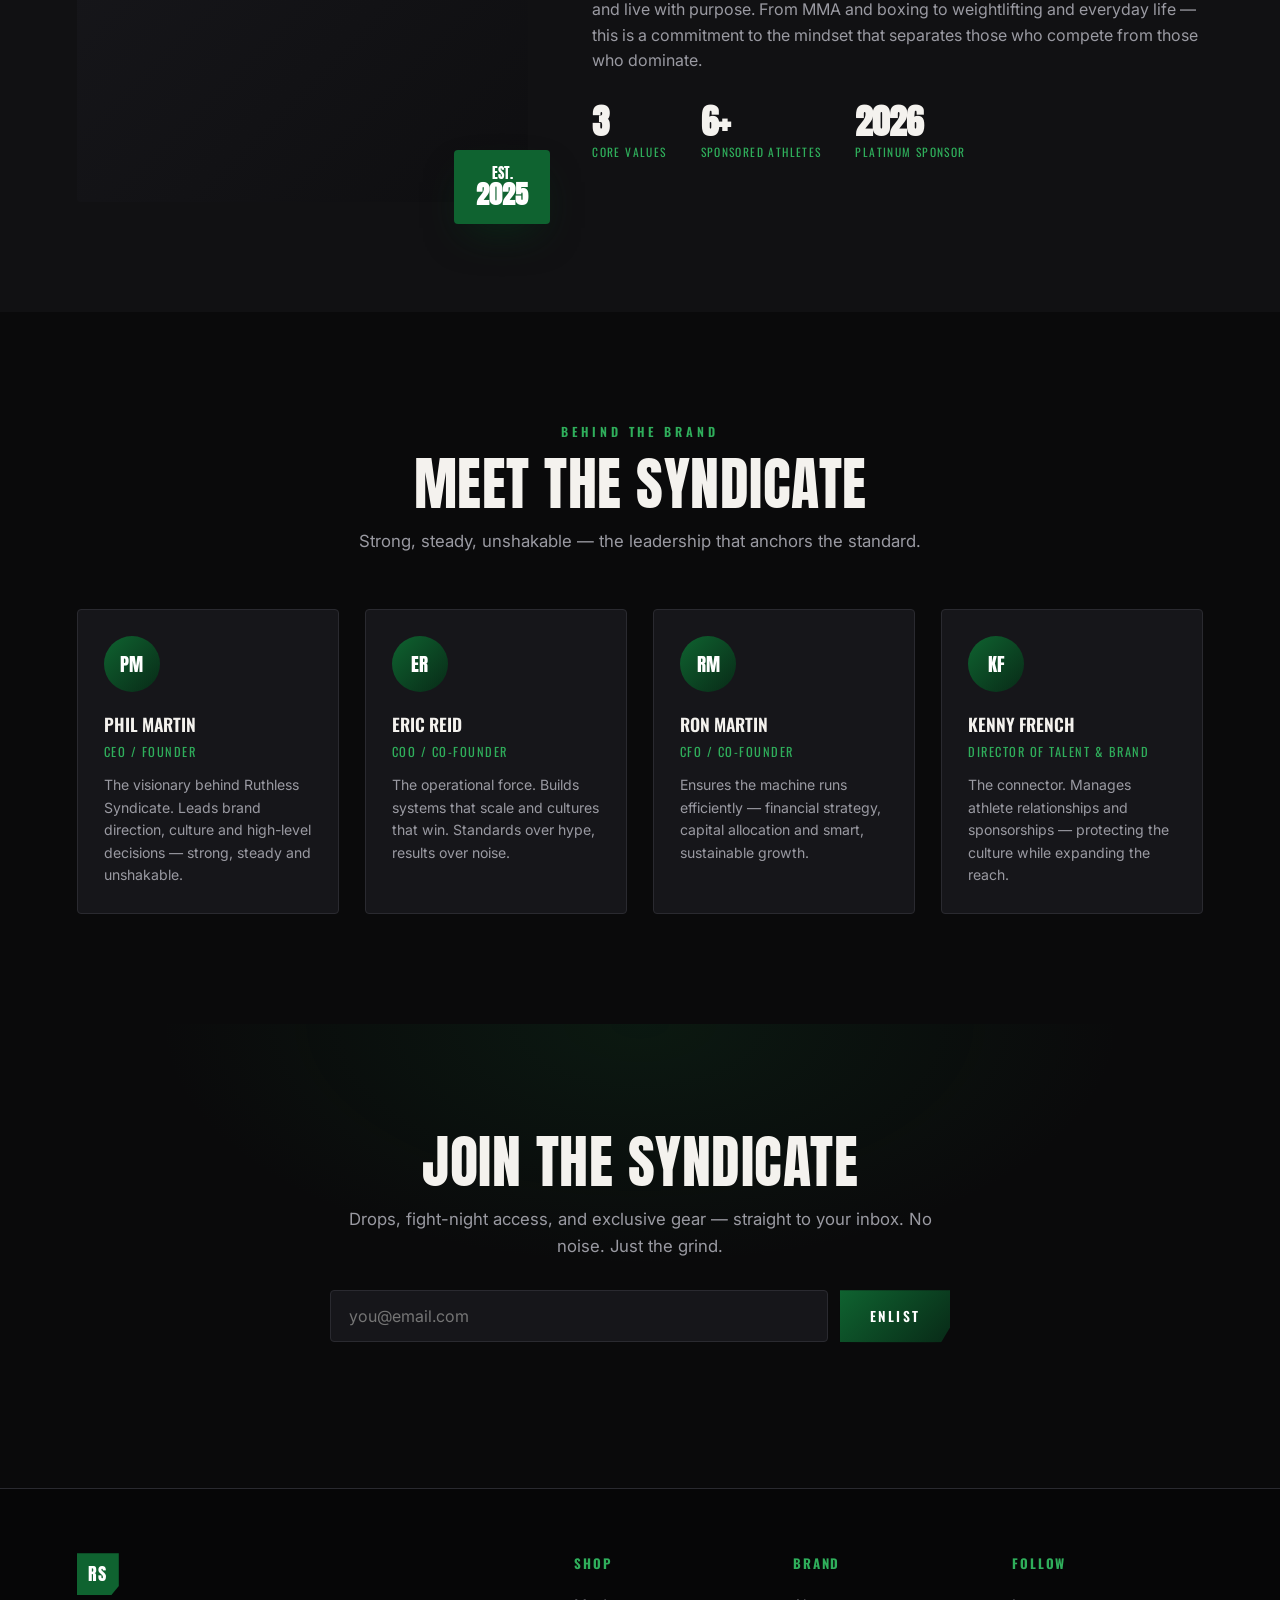
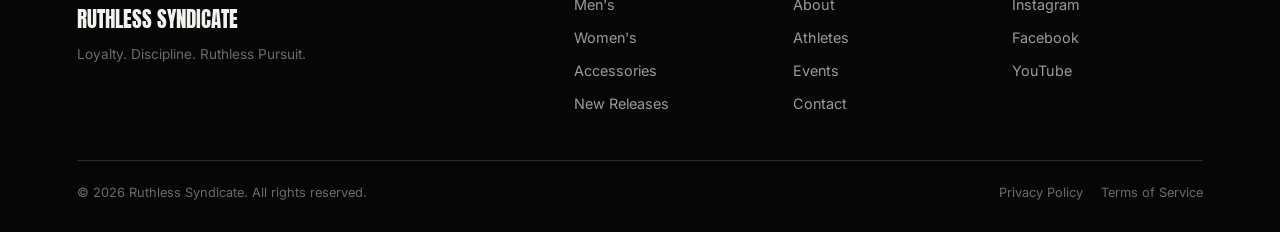
==== commit 976c976c: "Fade logo into hero background instead of a boxed centerpiece Replace the spotlight-boxed logo with " ====
--- a/index.html
+++ b/index.html
@@ -63,13 +63,11 @@
   <!-- ===== HERO ===== -->
   <section class="hero" id="home">
     <div class="hero__bg"></div>
+    <div class="hero__logo-bg" role="img" aria-label="Ruthless Syndicate fighter emblem, faded into the background"></div>
     <div class="hero__grain"></div>
     <div class="hero__content hero__content--center">
-      <p class="hero__eyebrow reveal">Fight &middot; Lift &middot; Live With Purpose</p>
-      <h1 class="hero__logo reveal">
-        <img src="assets/logo.png" alt="Ruthless Syndicate" width="1228" height="874" />
-      </h1>
-      <p class="hero__tag reveal">Loyalty. Discipline. Ruthless Pursuit.</p>
+      <p class="hero__eyebrow reveal">Ruthless Syndicate</p>
+      <h1 class="hero__headline reveal">Loyalty. Discipline.<br /><span>Ruthless Pursuit.</span></h1>
       <p class="hero__sub reveal">Apparel built for fighters, lifters, and the purpose-driven. Train harder, live sharper, stay loyal.</p>
       <div class="hero__cta reveal">
         <a href="#shop" class="btn btn--primary">Shop the Drop</a>
--- a/styles.css
+++ b/styles.css
@@ -211,54 +211,41 @@
   content:""; position:absolute; inset:0;
   background:linear-gradient(90deg,rgba(5,5,6,.92) 0%,rgba(5,5,6,.55) 55%,rgba(5,5,6,.2) 100%);
 }
+/* real brand logo, faded and edge-blended into the hero background —
+   sits behind the copy as a subtle watermark, not a boxed graphic */
+.hero__logo-bg{
+  position:absolute; inset:0; z-index:1; pointer-events:none;
+  background-image:url("assets/logo.png");
+  background-repeat:no-repeat;
+  background-position:center 42%;
+  background-size:min(920px,78vw) auto;
+  opacity:.24;
+  filter:grayscale(1) contrast(1.15) brightness(1.35);
+  mix-blend-mode:luminosity;
+  -webkit-mask-image:radial-gradient(ellipse 58% 62% at 50% 42%, #000 0%, #000 30%, transparent 76%);
+  mask-image:radial-gradient(ellipse 58% 62% at 50% 42%, #000 0%, #000 30%, transparent 76%);
+}
 .hero__grain{
-  position:absolute; inset:0; z-index:1; pointer-events:none;
+  position:absolute; inset:0; z-index:2; pointer-events:none;
   background:repeating-linear-gradient(0deg,rgba(0,0,0,.16) 0 1px,transparent 1px 3px);
   opacity:.4; mix-blend-mode:multiply;
 }
-.hero__content{ position:relative; z-index:2; max-width:840px; }
-.hero__content--center{ margin:0 auto; max-width:760px; text-align:center; }
+.hero__content{ position:relative; z-index:3; max-width:840px; }
+.hero__content--center{ margin:0 auto; max-width:780px; text-align:center; }
 .hero__content--center .hero__sub{ margin-left:auto; margin-right:auto; }
 .hero__content--center .hero__cta{ justify-content:center; }
 .hero__eyebrow{
   font-family:'Oswald',sans-serif; text-transform:uppercase;
   letter-spacing:.4em; font-size:.8rem; color:var(--green-2); margin-bottom:22px;
 }
-/* real brand logo as hero centerpiece, lit by a soft spotlight so the
-   black wordmark reads against the dark, gritty background */
-.hero__logo{
-  position:relative; display:inline-block; margin:0; isolation:isolate;
-  padding:4% 7% 6%;
-}
-.hero__logo::before{
-  content:""; position:absolute; inset:0; z-index:0;
-  background:radial-gradient(ellipse 72% 78% at 50% 52%,
-    rgba(233,231,224,.96) 0%, rgba(233,231,224,.88) 42%,
-    rgba(233,231,224,.4) 68%, rgba(233,231,224,0) 84%);
-}
-.hero__logo img{
-  position:relative; z-index:1;
-  display:block; width:min(560px,80vw); height:auto; max-width:80vw;
-  filter:drop-shadow(0 24px 46px rgba(0,0,0,.55));
-}
-.hero__title{
+.hero__headline{
   font-family:'Anton',sans-serif; font-weight:400;
-  font-size:clamp(3.4rem,12vw,9rem); line-height:.85;
-  text-transform:uppercase; letter-spacing:1px;
-}
-.hero__title span{ display:block; }
-.hero__title .stroke{
-  color:transparent;
-  -webkit-text-stroke:2px var(--ink);
-  text-shadow:0 0 40px rgba(15,99,48,.25);
-}
-.hero__tag{
-  font-family:'Oswald',sans-serif; font-weight:600;
-  text-transform:uppercase; letter-spacing:.18em;
-  font-size:clamp(1rem,2.4vw,1.5rem); margin:26px 0 10px;
-  color:var(--ink);
-}
-.hero__sub{ color:var(--muted); max-width:52ch; font-size:1.05rem; }
+  font-size:clamp(2.6rem,6.4vw,4.6rem); line-height:1.05;
+  text-transform:uppercase; letter-spacing:.5px;
+  text-shadow:0 6px 34px rgba(0,0,0,.65);
+}
+.hero__headline span{ color:var(--green-2); }
+.hero__sub{ color:var(--muted); max-width:52ch; font-size:1.05rem; margin-top:22px; }
 .hero__cta{ display:flex; gap:16px; margin-top:34px; flex-wrap:wrap; }
 
 .hero__scroll{
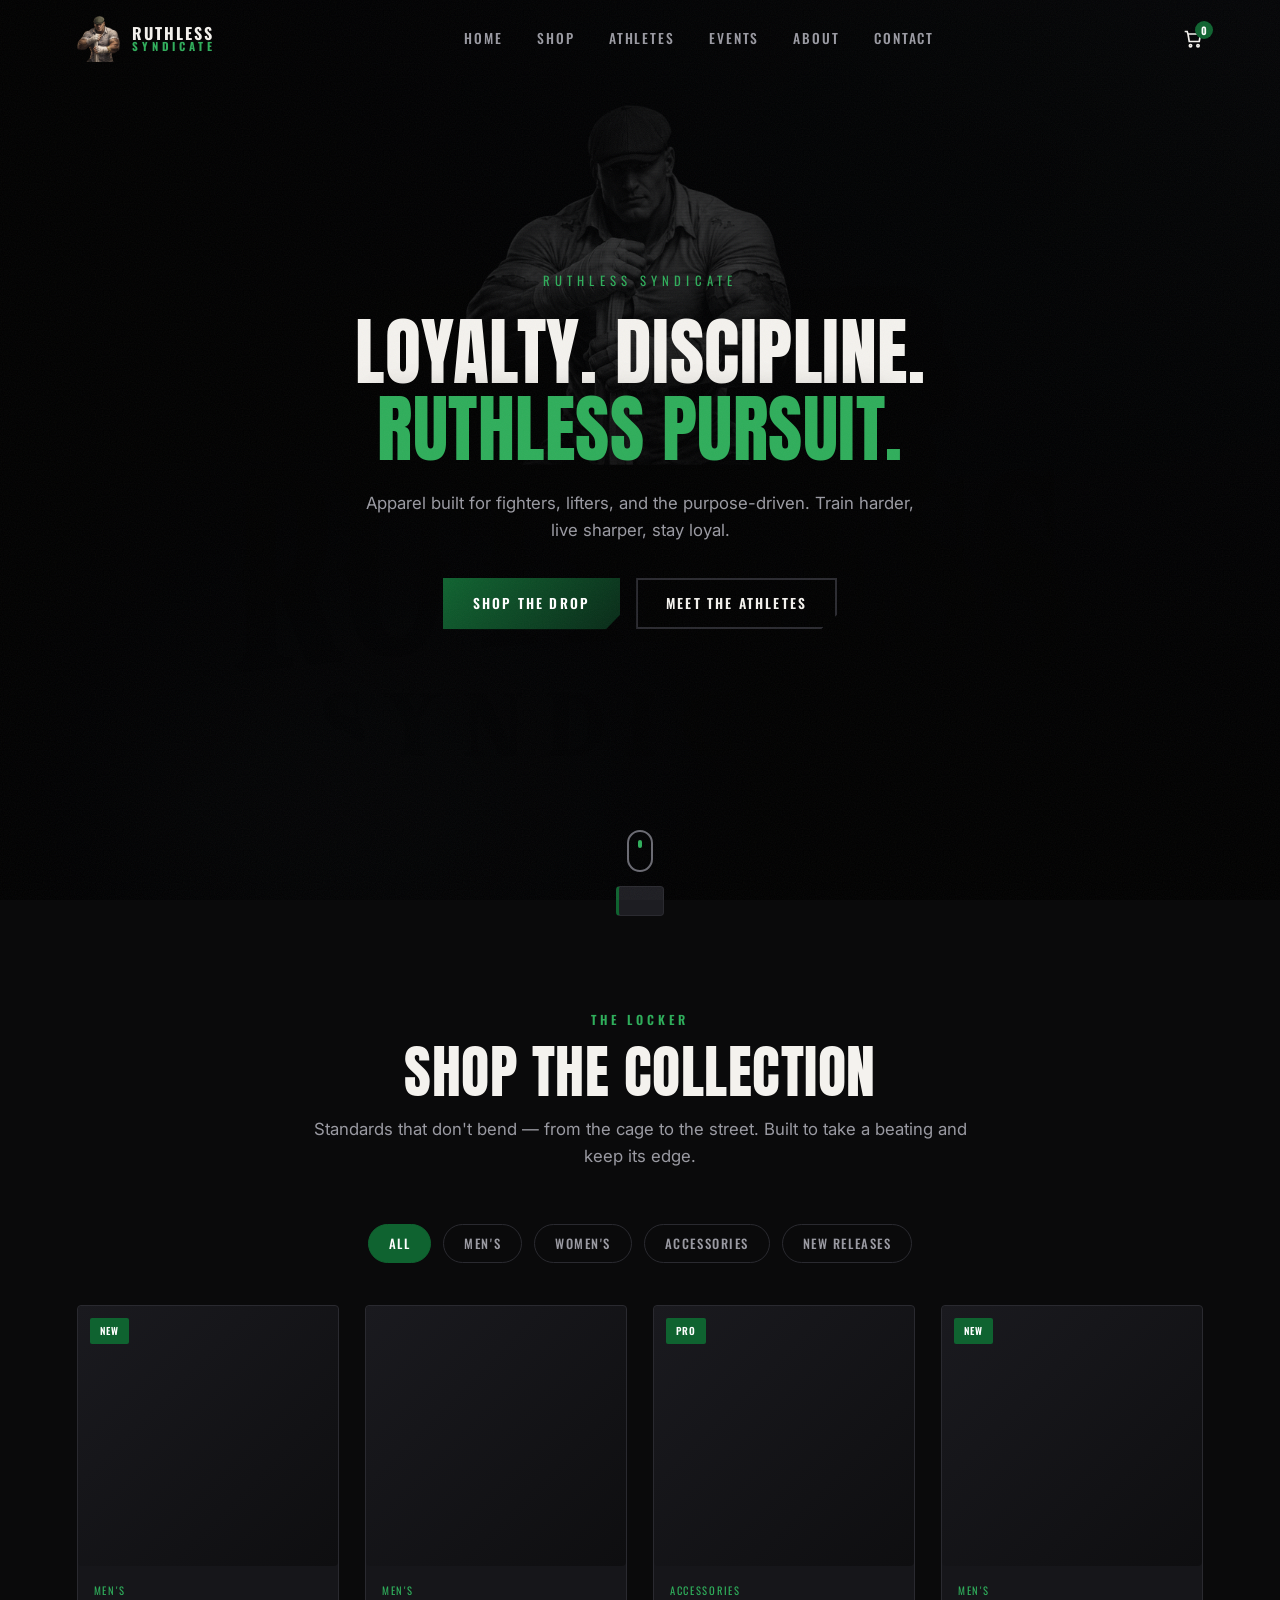
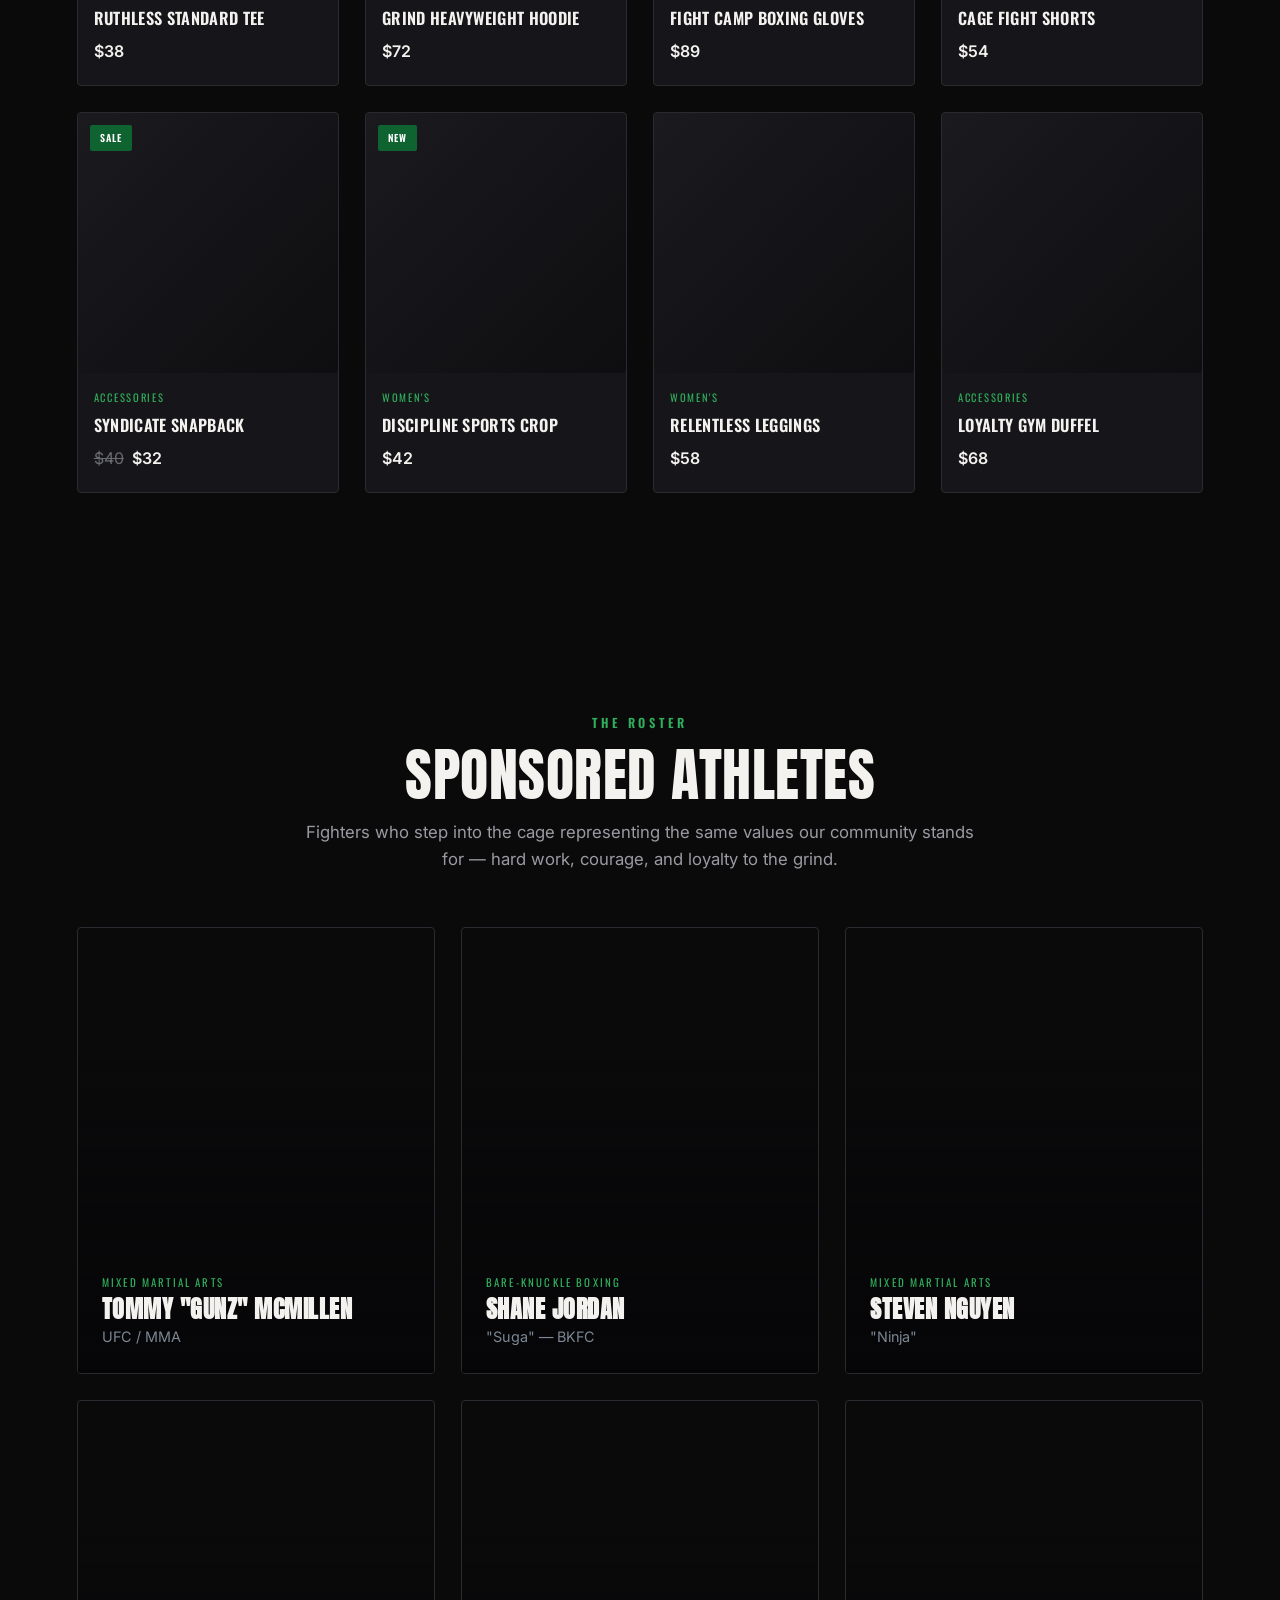
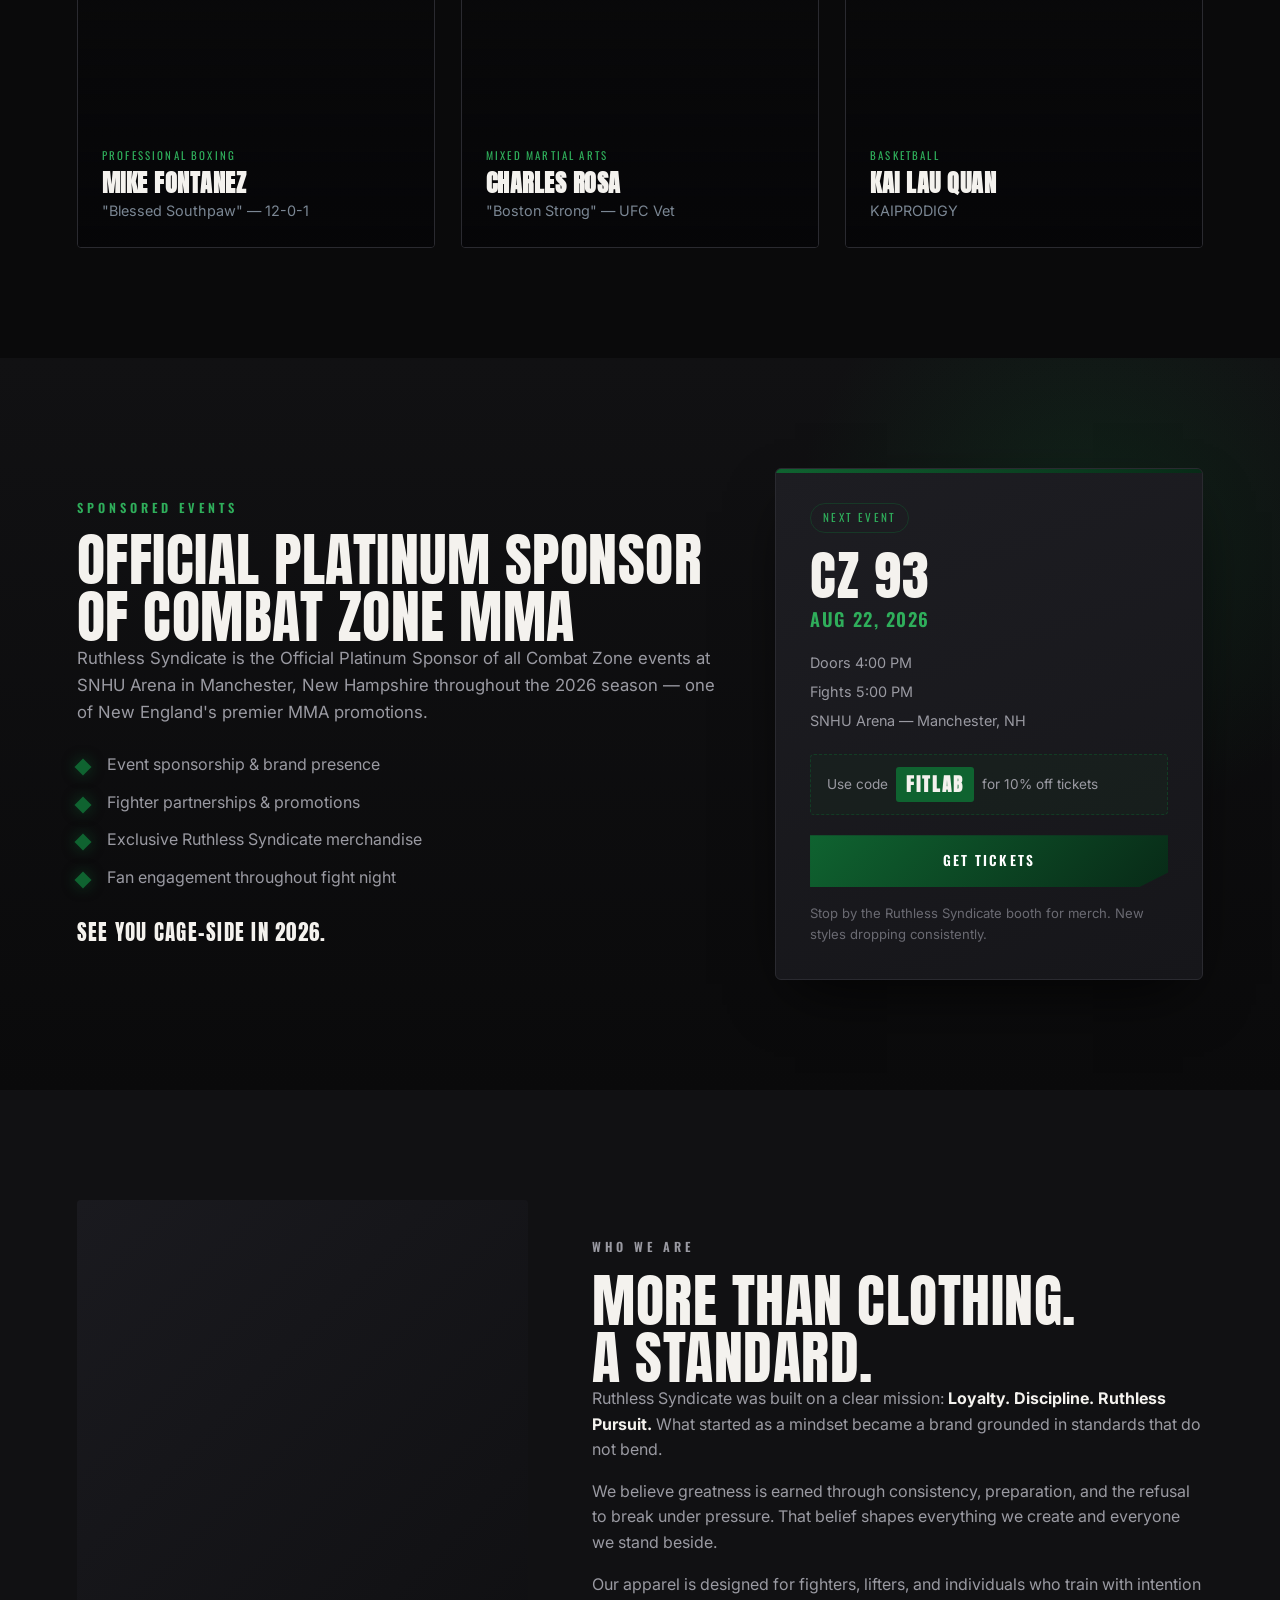
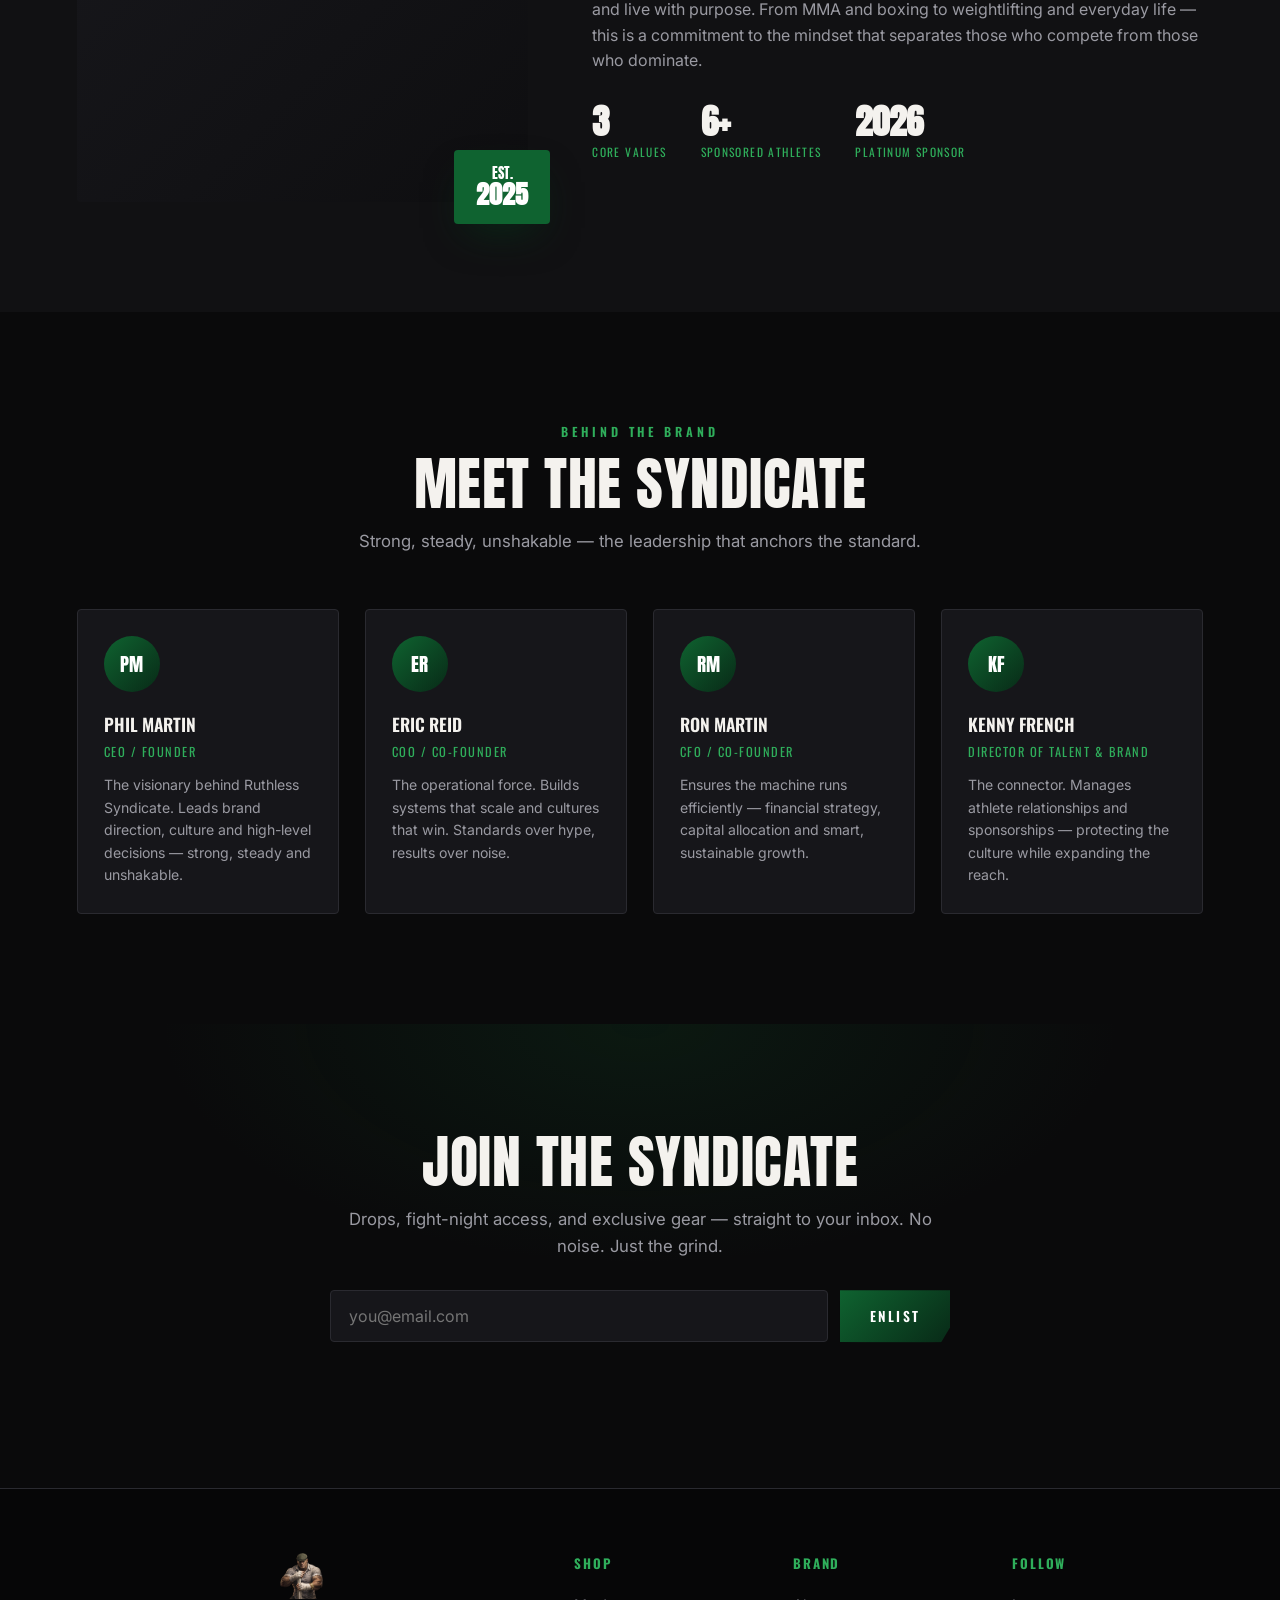
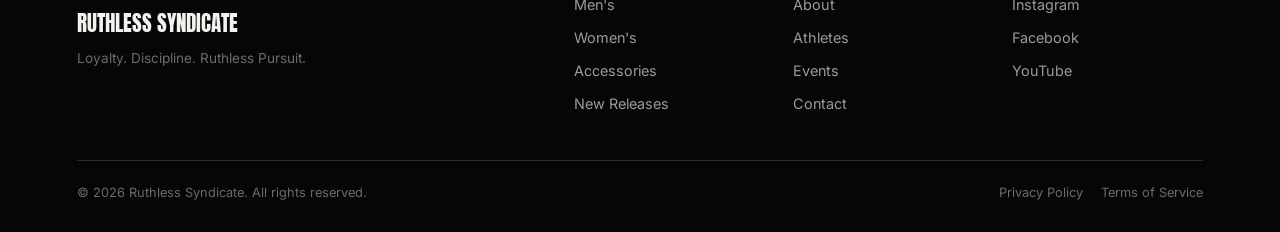
==== commit af0aba28: "Replace nav/footer RS text mark with real logo image" ====
--- a/index.html
+++ b/index.html
@@ -37,7 +37,7 @@
   <header class="nav" id="nav">
     <div class="nav__inner">
       <a href="#home" class="brand" aria-label="Ruthless Syndicate home">
-        <span class="brand__mark">RS</span>
+        <img src="assets/logo-mark.png" alt="" class="brand__mark">
         <span class="brand__text">Ruthless<span>Syndicate</span></span>
       </a>
 
@@ -201,7 +201,7 @@
   <footer class="footer">
     <div class="footer__inner">
       <div class="footer__brand">
-        <span class="brand__mark">RS</span>
+        <img src="assets/logo-mark.png" alt="Ruthless Syndicate" class="brand__mark">
         <p>Ruthless Syndicate</p>
         <span class="footer__tag">Loyalty. Discipline. Ruthless Pursuit.</span>
       </div>
--- a/styles.css
+++ b/styles.css
@@ -92,14 +92,9 @@
 }
 .brand{ display:flex; align-items:center; gap:12px; }
 .brand__mark{
-  font-family:'Anton',sans-serif;
-  display:grid; place-items:center;
-  width:42px; height:42px;
-  background:var(--green);
-  color:#fff;
-  font-size:1.1rem; letter-spacing:1px;
-  clip-path:polygon(0 0,100% 0,100% 78%,82% 100%,0 100%);
-  box-shadow:0 6px 20px -6px var(--green-deep);
+  height:46px; width:auto;
+  object-fit:contain;
+  display:block;
 }
 .brand__text{
   font-family:'Oswald',sans-serif;
@@ -219,9 +214,8 @@
   background-repeat:no-repeat;
   background-position:center 42%;
   background-size:min(920px,78vw) auto;
-  opacity:.24;
-  filter:grayscale(1) contrast(1.15) brightness(1.35);
-  mix-blend-mode:luminosity;
+  opacity:.22;
+  filter:grayscale(1) contrast(1.1) brightness(.9);
   -webkit-mask-image:radial-gradient(ellipse 58% 62% at 50% 42%, #000 0%, #000 30%, transparent 76%);
   mask-image:radial-gradient(ellipse 58% 62% at 50% 42%, #000 0%, #000 30%, transparent 76%);
 }
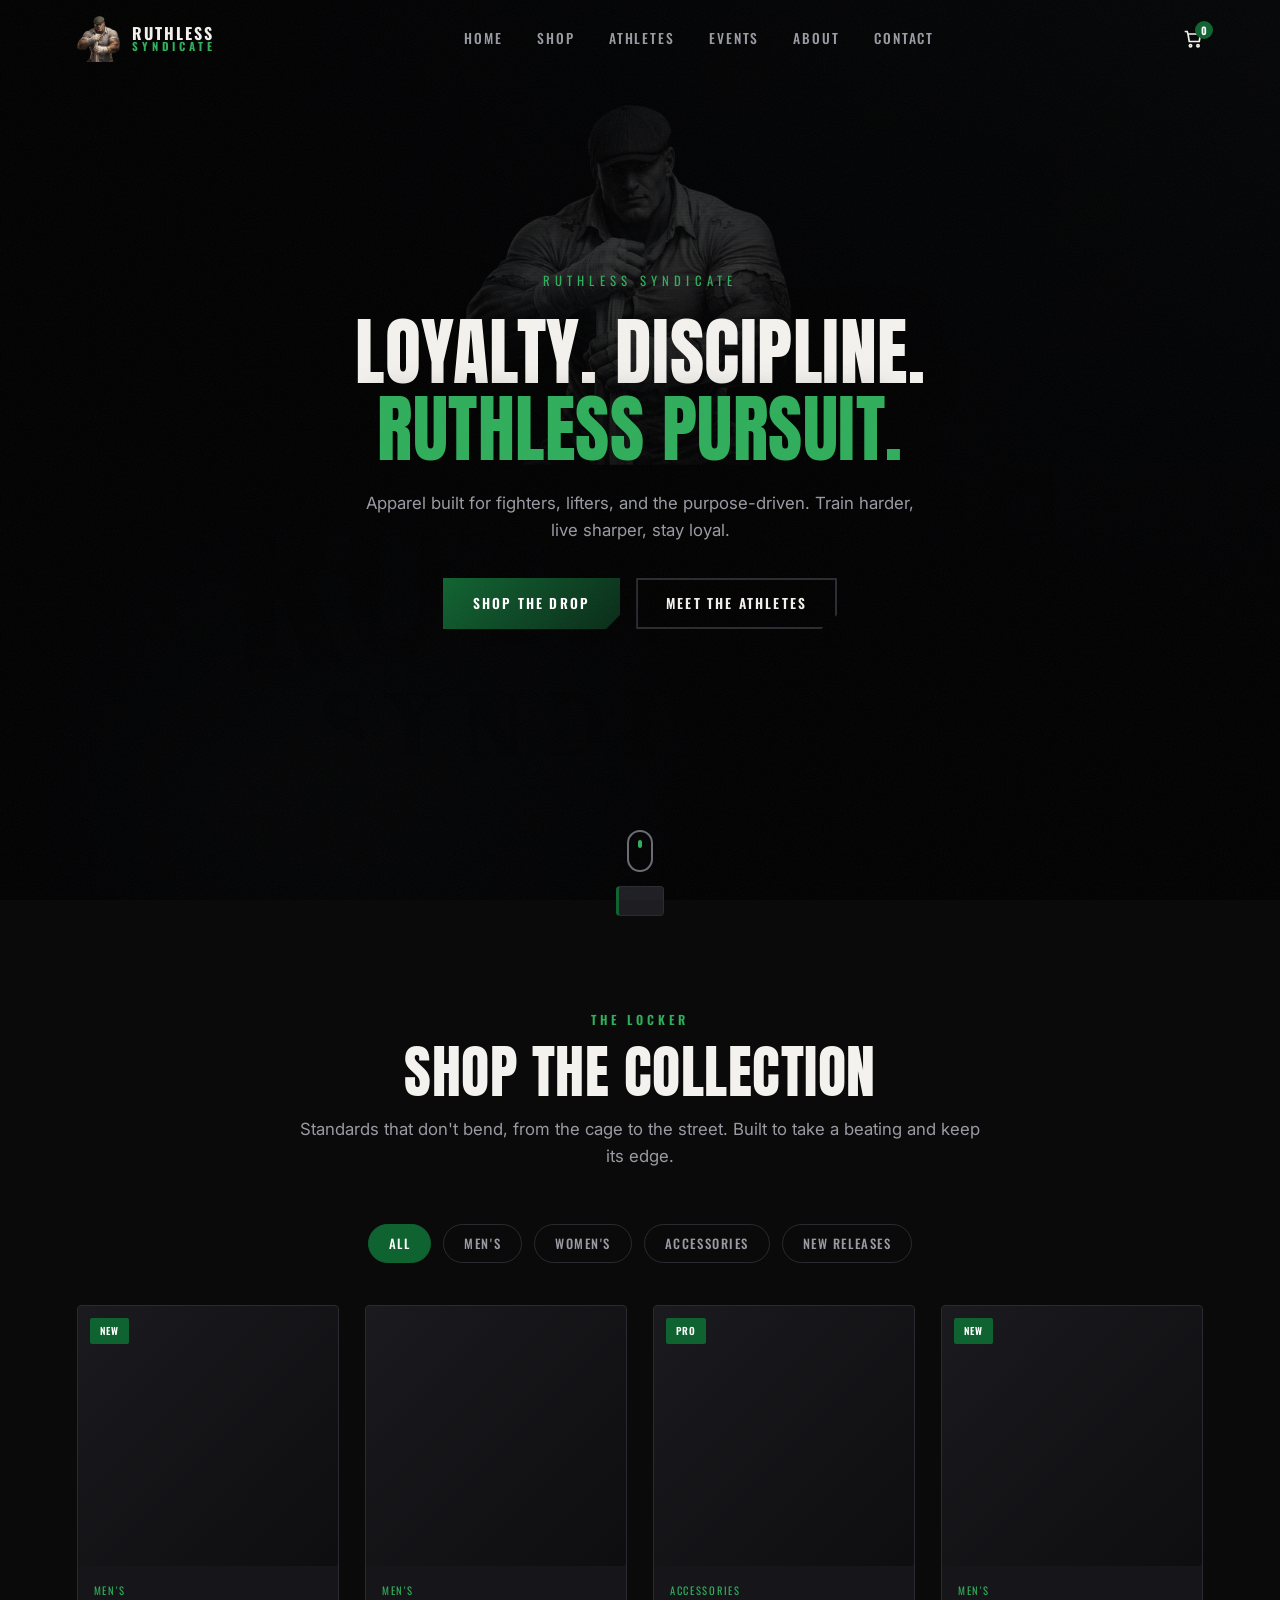
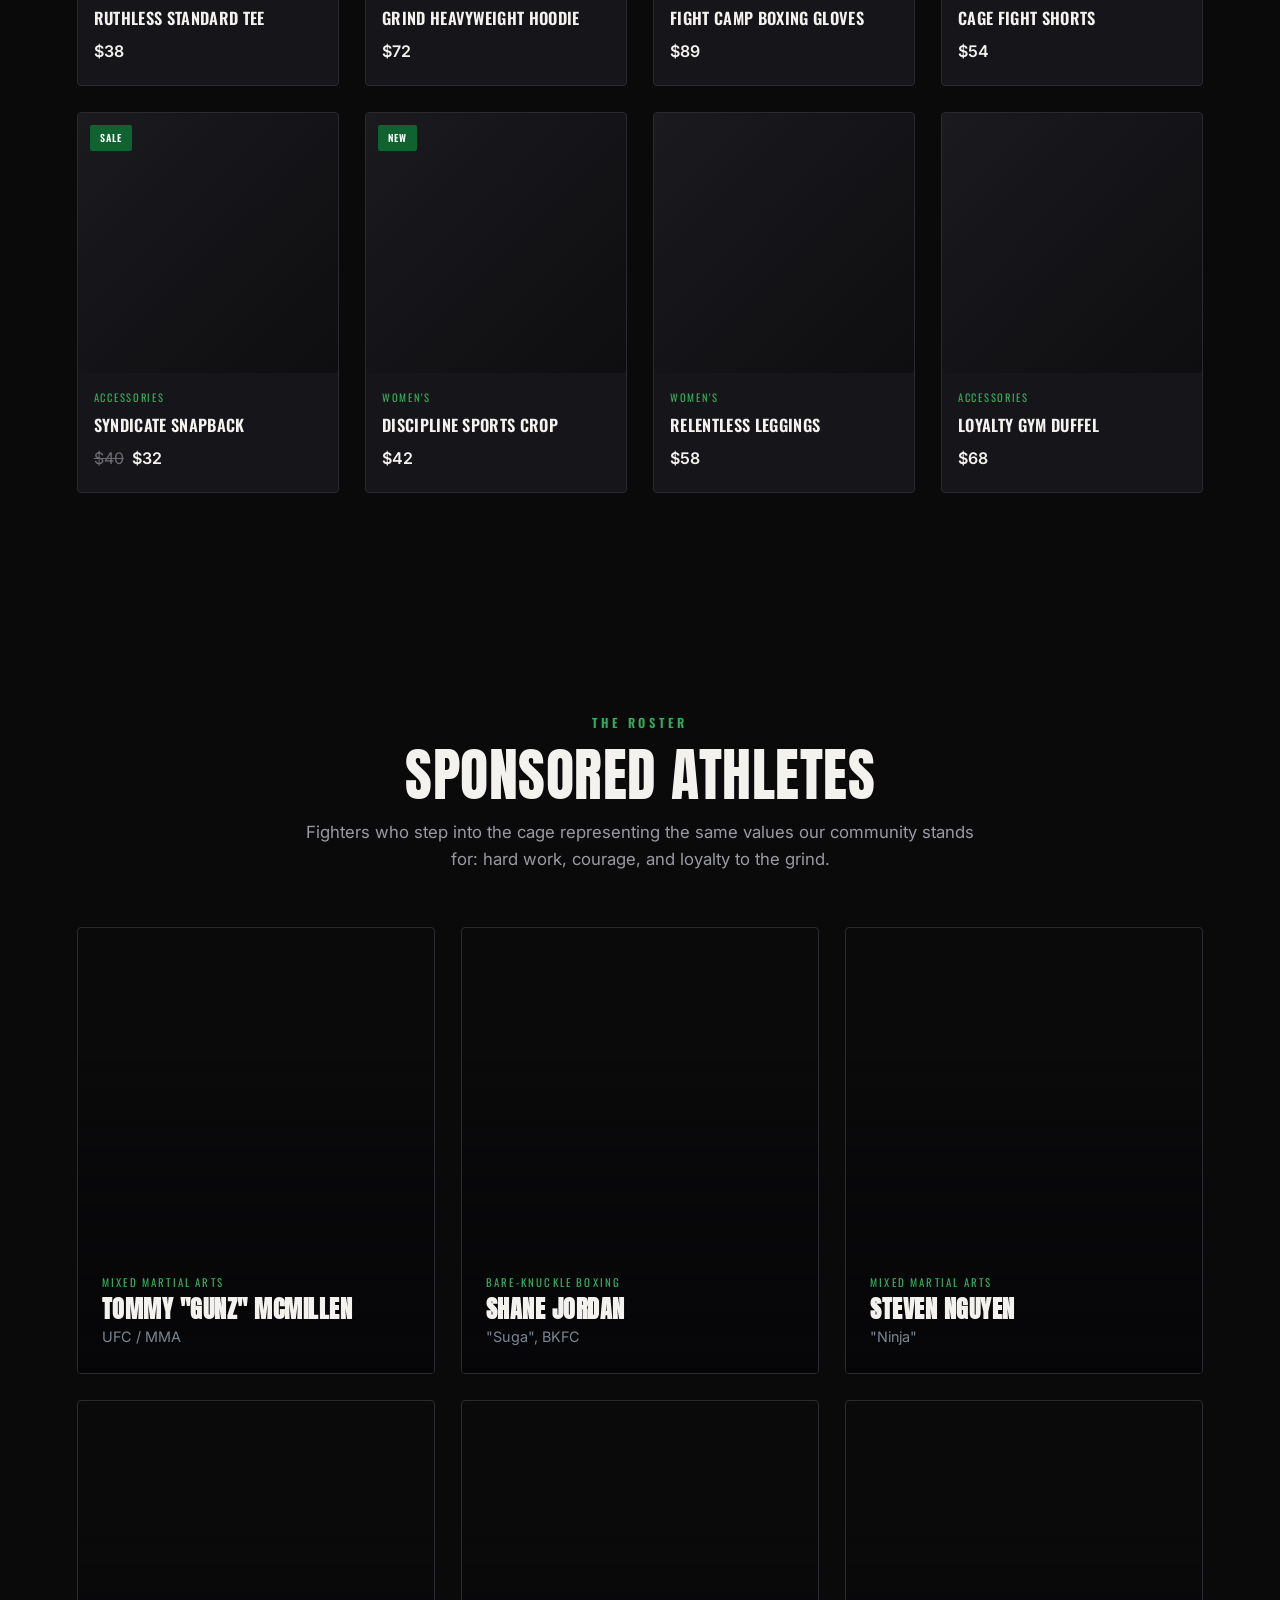
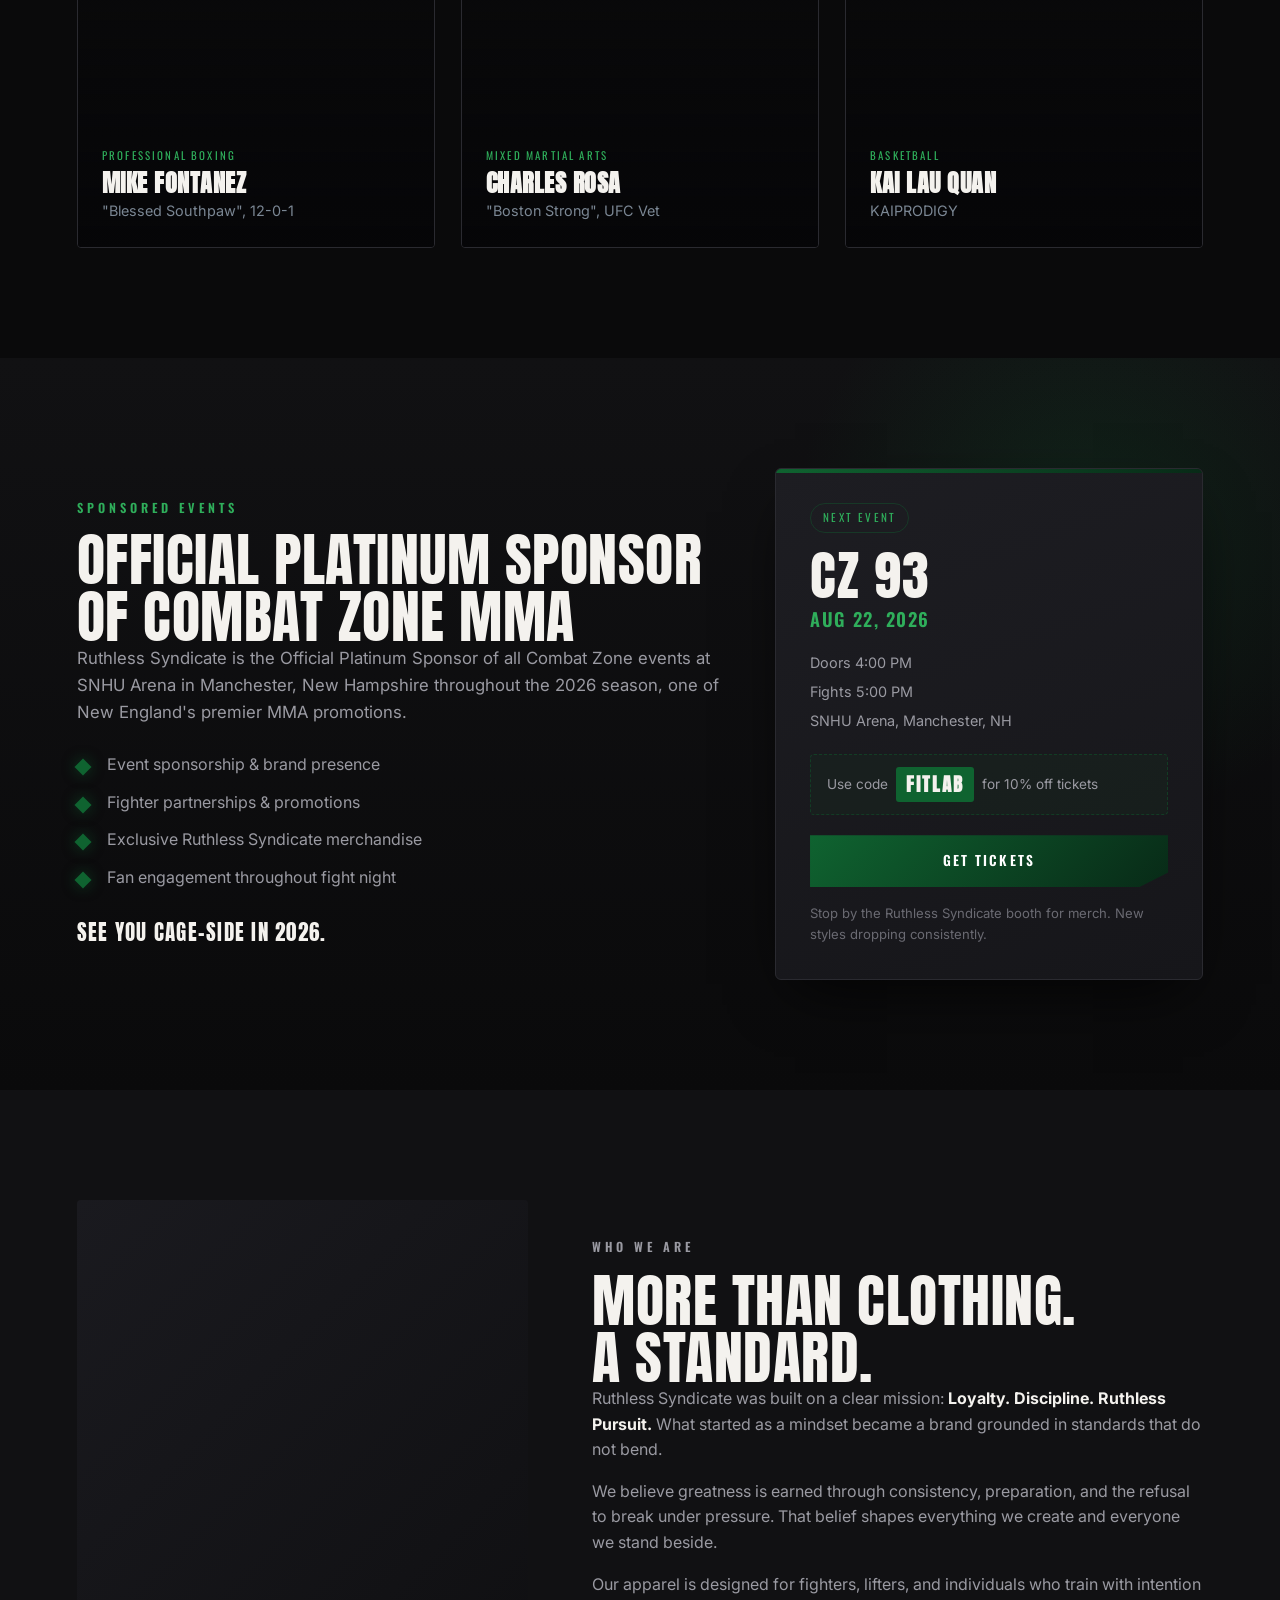
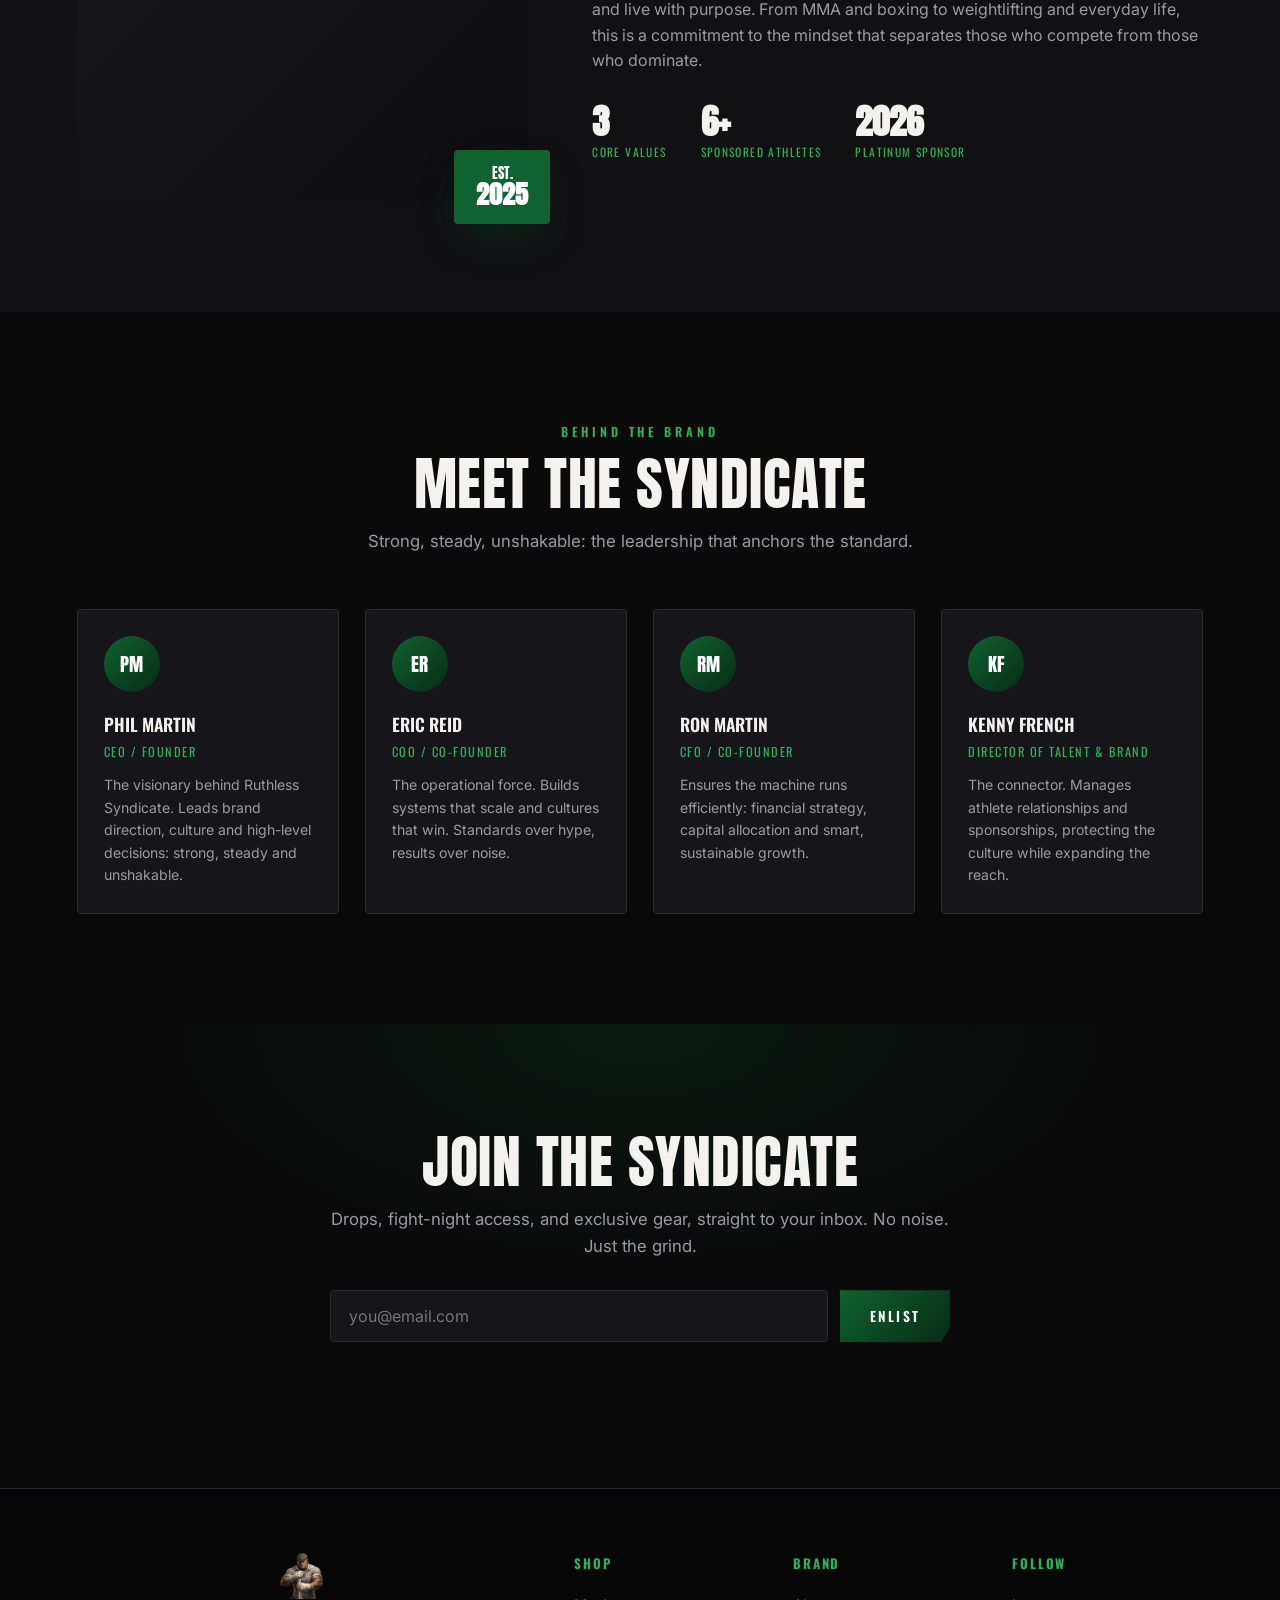
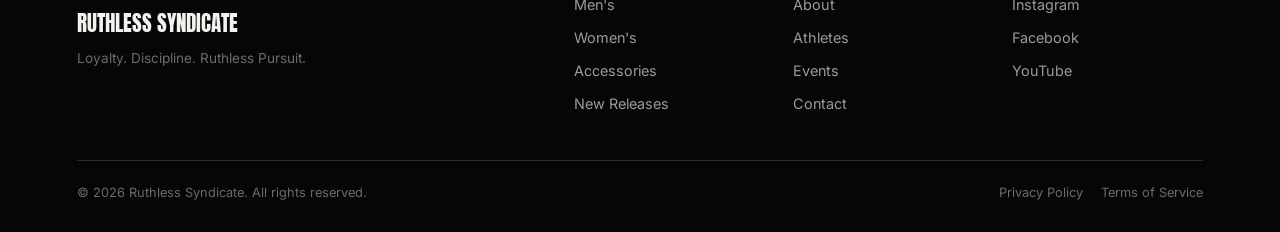
==== commit 1afbbc5c: "Replace em dashes with commas/colons across site copy and docs" ====
--- a/index.html
+++ b/index.html
@@ -3,8 +3,8 @@
 <head>
   <meta charset="UTF-8" />
   <meta name="viewport" content="width=device-width, initial-scale=1.0" />
-  <title>Ruthless Syndicate | MMA, Boxing &amp; Gym Apparel — Premium Fight &amp; Streetwear</title>
-  <meta name="description" content="Ruthless Syndicate — apparel for fighters, lifters, and purpose-driven athletes. Loyalty. Discipline. Ruthless Pursuit. Official Platinum Sponsor of Combat Zone MMA." />
+  <title>Ruthless Syndicate | MMA, Boxing &amp; Gym Apparel, Premium Fight &amp; Streetwear</title>
+  <meta name="description" content="Ruthless Syndicate: apparel for fighters, lifters, and purpose-driven athletes. Loyalty. Discipline. Ruthless Pursuit. Official Platinum Sponsor of Combat Zone MMA." />
   <meta name="theme-color" content="#0f6330" />
 
   <!-- Favicon -->
@@ -15,14 +15,14 @@
   <!-- Social share / Open Graph (image shown when the link is sent) -->
   <meta property="og:type" content="website" />
   <meta property="og:site_name" content="Ruthless Syndicate" />
-  <meta property="og:title" content="Ruthless Syndicate — Fight & Athletic Apparel" />
+  <meta property="og:title" content="Ruthless Syndicate: Fight & Athletic Apparel" />
   <meta property="og:description" content="Loyalty. Discipline. Ruthless Pursuit. Apparel for fighters, lifters, and the purpose-driven. Official Platinum Sponsor of Combat Zone MMA." />
   <meta property="og:url" content="https://conorhews-rgb.github.io/Ruthless-Syndicate-Website/" />
   <meta property="og:image" content="https://conorhews-rgb.github.io/Ruthless-Syndicate-Website/assets/og-image.jpg" />
   <meta property="og:image:width" content="1200" />
   <meta property="og:image:height" content="630" />
   <meta name="twitter:card" content="summary_large_image" />
-  <meta name="twitter:title" content="Ruthless Syndicate — Fight & Athletic Apparel" />
+  <meta name="twitter:title" content="Ruthless Syndicate: Fight & Athletic Apparel" />
   <meta name="twitter:description" content="Loyalty. Discipline. Ruthless Pursuit. Official Platinum Sponsor of Combat Zone MMA." />
   <meta name="twitter:image" content="https://conorhews-rgb.github.io/Ruthless-Syndicate-Website/assets/og-image.jpg" />
 
@@ -82,7 +82,7 @@
     <div class="section__head reveal">
       <p class="kicker">The Locker</p>
       <h2 class="h2">Shop the Collection</h2>
-      <p class="lead">Standards that don't bend — from the cage to the street. Built to take a beating and keep its edge.</p>
+      <p class="lead">Standards that don't bend, from the cage to the street. Built to take a beating and keep its edge.</p>
     </div>
 
     <div class="filters reveal" id="filters">
@@ -103,7 +103,7 @@
     <div class="section__head reveal">
       <p class="kicker">The Roster</p>
       <h2 class="h2">Sponsored Athletes</h2>
-      <p class="lead">Fighters who step into the cage representing the same values our community stands for — hard work, courage, and loyalty to the grind.</p>
+      <p class="lead">Fighters who step into the cage representing the same values our community stands for: hard work, courage, and loyalty to the grind.</p>
     </div>
 
     <div class="grid grid--athletes" id="athleteGrid">
@@ -118,7 +118,7 @@
       <div class="events__copy reveal">
         <p class="kicker">Sponsored Events</p>
         <h2 class="h2">Official Platinum Sponsor<br />of Combat Zone MMA</h2>
-        <p class="lead">Ruthless Syndicate is the Official Platinum Sponsor of all Combat Zone events at SNHU Arena in Manchester, New Hampshire throughout the 2026 season — one of New England's premier MMA promotions.</p>
+        <p class="lead">Ruthless Syndicate is the Official Platinum Sponsor of all Combat Zone events at SNHU Arena in Manchester, New Hampshire throughout the 2026 season, one of New England's premier MMA promotions.</p>
         <ul class="ticklist">
           <li>Event sponsorship &amp; brand presence</li>
           <li>Fighter partnerships &amp; promotions</li>
@@ -135,7 +135,7 @@
         <div class="event-card__meta">
           <span>Doors 4:00 PM</span>
           <span>Fights 5:00 PM</span>
-          <span>SNHU Arena — Manchester, NH</span>
+          <span>SNHU Arena, Manchester, NH</span>
         </div>
         <div class="promo">
           <span>Use code</span>
@@ -162,7 +162,7 @@
         <h2 class="h2">More Than Clothing.<br />A Standard.</h2>
         <p>Ruthless Syndicate was built on a clear mission: <b>Loyalty. Discipline. Ruthless Pursuit.</b> What started as a mindset became a brand grounded in standards that do not bend.</p>
         <p>We believe greatness is earned through consistency, preparation, and the refusal to break under pressure. That belief shapes everything we create and everyone we stand beside.</p>
-        <p>Our apparel is designed for fighters, lifters, and individuals who train with intention and live with purpose. From MMA and boxing to weightlifting and everyday life — this is a commitment to the mindset that separates those who compete from those who dominate.</p>
+        <p>Our apparel is designed for fighters, lifters, and individuals who train with intention and live with purpose. From MMA and boxing to weightlifting and everyday life, this is a commitment to the mindset that separates those who compete from those who dominate.</p>
         <div class="stats">
           <div class="stat"><b>3</b><span>Core Values</span></div>
           <div class="stat"><b>6+</b><span>Sponsored Athletes</span></div>
@@ -177,7 +177,7 @@
     <div class="section__head reveal">
       <p class="kicker">Behind the Brand</p>
       <h2 class="h2">Meet the Syndicate</h2>
-      <p class="lead">Strong, steady, unshakable — the leadership that anchors the standard.</p>
+      <p class="lead">Strong, steady, unshakable: the leadership that anchors the standard.</p>
     </div>
     <div class="grid grid--team" id="teamGrid">
       <!-- team cards injected by JS -->
@@ -188,7 +188,7 @@
   <section class="section cta" id="contact">
     <div class="cta__inner reveal">
       <h2 class="h2">Join the Syndicate</h2>
-      <p class="lead">Drops, fight-night access, and exclusive gear — straight to your inbox. No noise. Just the grind.</p>
+      <p class="lead">Drops, fight-night access, and exclusive gear, straight to your inbox. No noise. Just the grind.</p>
       <form class="signup" id="signupForm">
         <input type="email" required placeholder="you@email.com" aria-label="Email address" />
         <button type="submit" class="btn btn--primary">Enlist</button>
--- a/styles.css
+++ b/styles.css
@@ -1,5 +1,5 @@
 /* ===================================================================
-   RUTHLESS SYNDICATE — gritty / modern
+   RUTHLESS SYNDICATE: gritty / modern
    =================================================================== */
 
 :root{
@@ -206,7 +206,7 @@
   content:""; position:absolute; inset:0;
   background:linear-gradient(90deg,rgba(5,5,6,.92) 0%,rgba(5,5,6,.55) 55%,rgba(5,5,6,.2) 100%);
 }
-/* real brand logo, faded and edge-blended into the hero background —
+/* real brand logo, faded and edge-blended into the hero background;
    sits behind the copy as a subtle watermark, not a boxed graphic */
 .hero__logo-bg{
   position:absolute; inset:0; z-index:1; pointer-events:none;
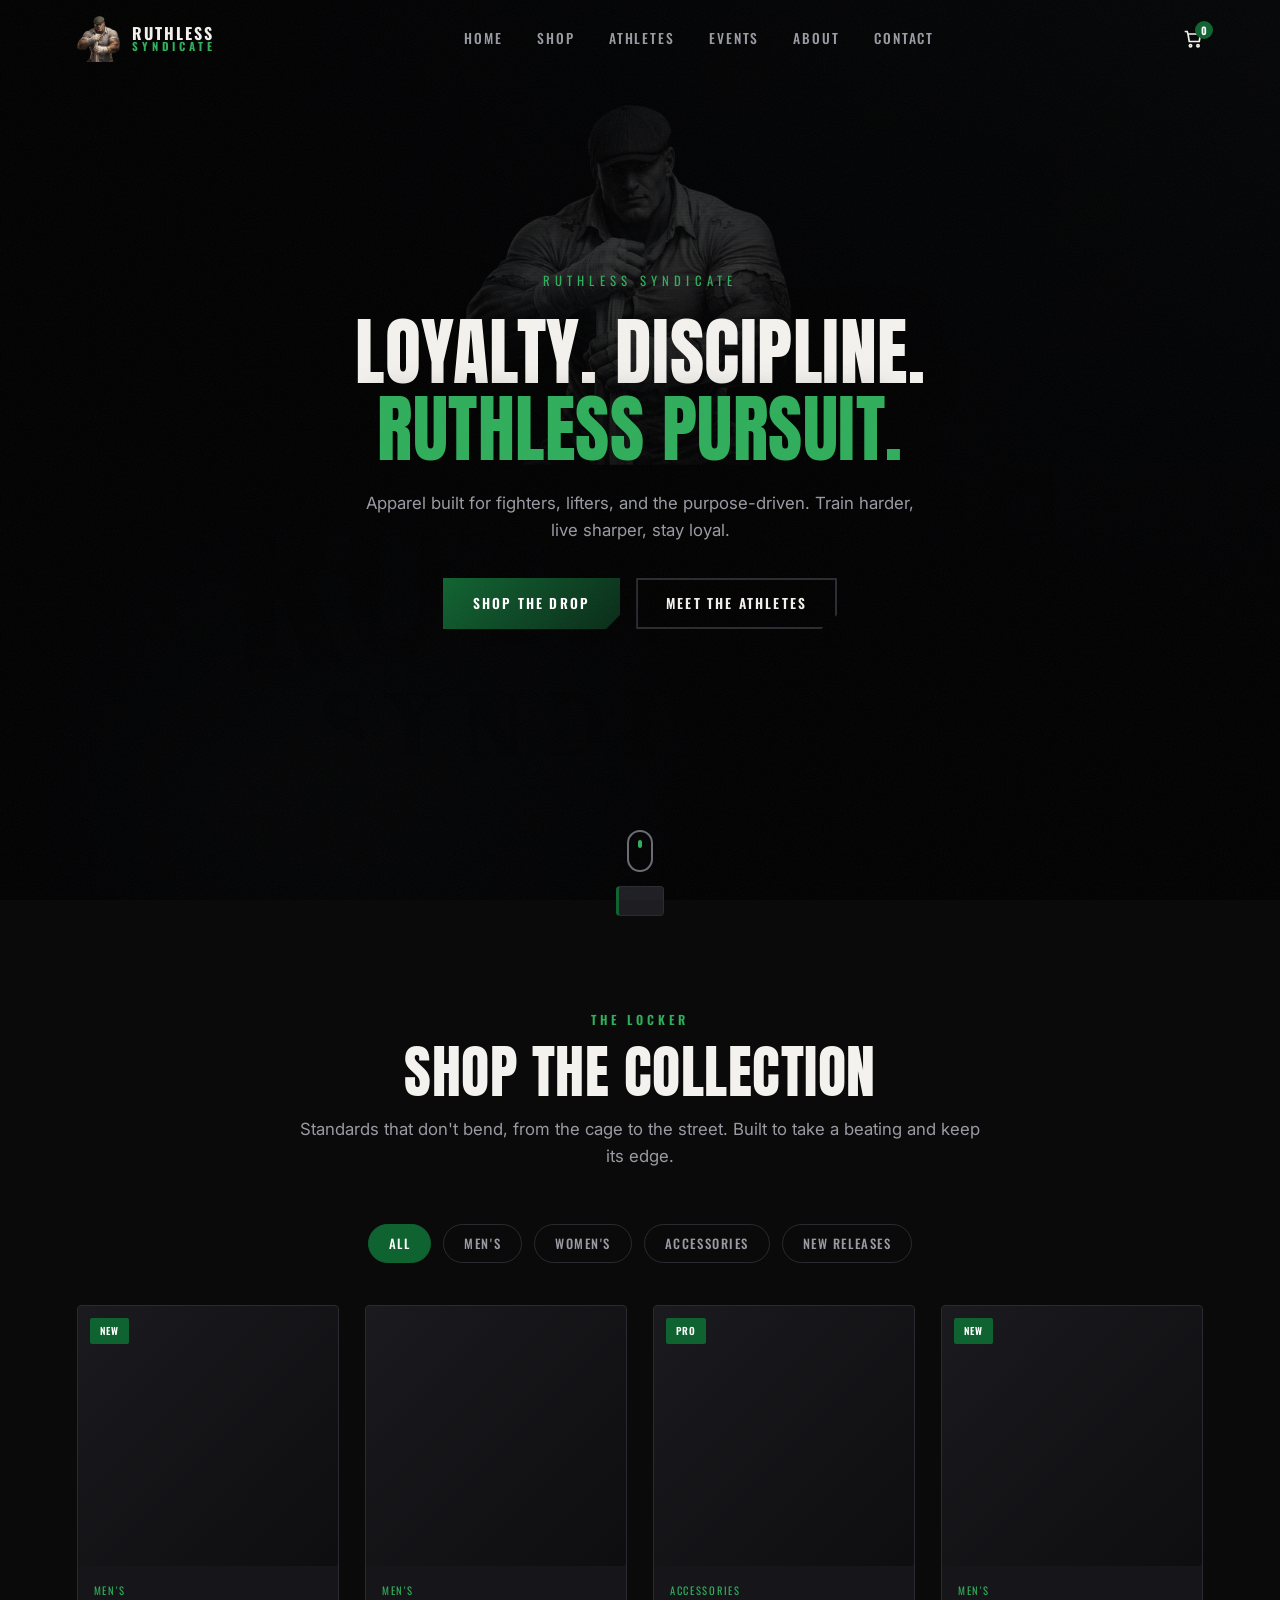
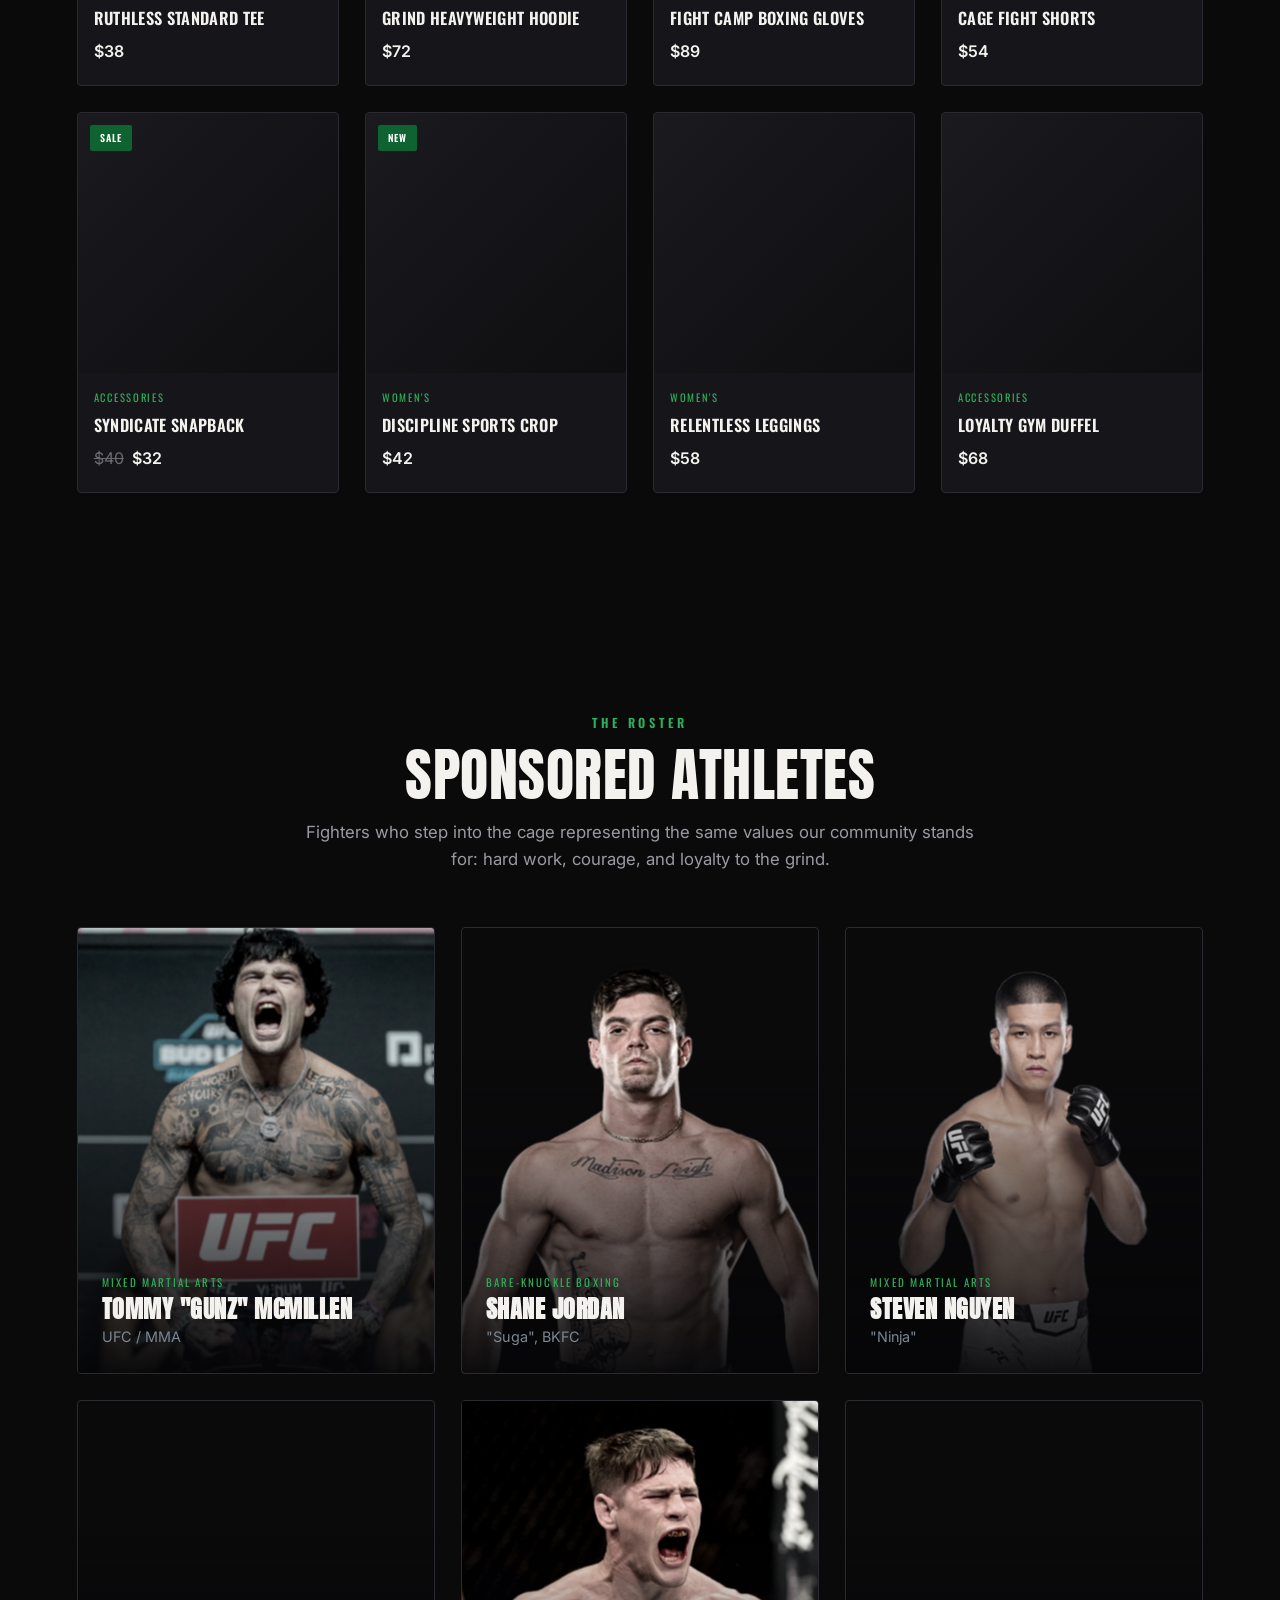
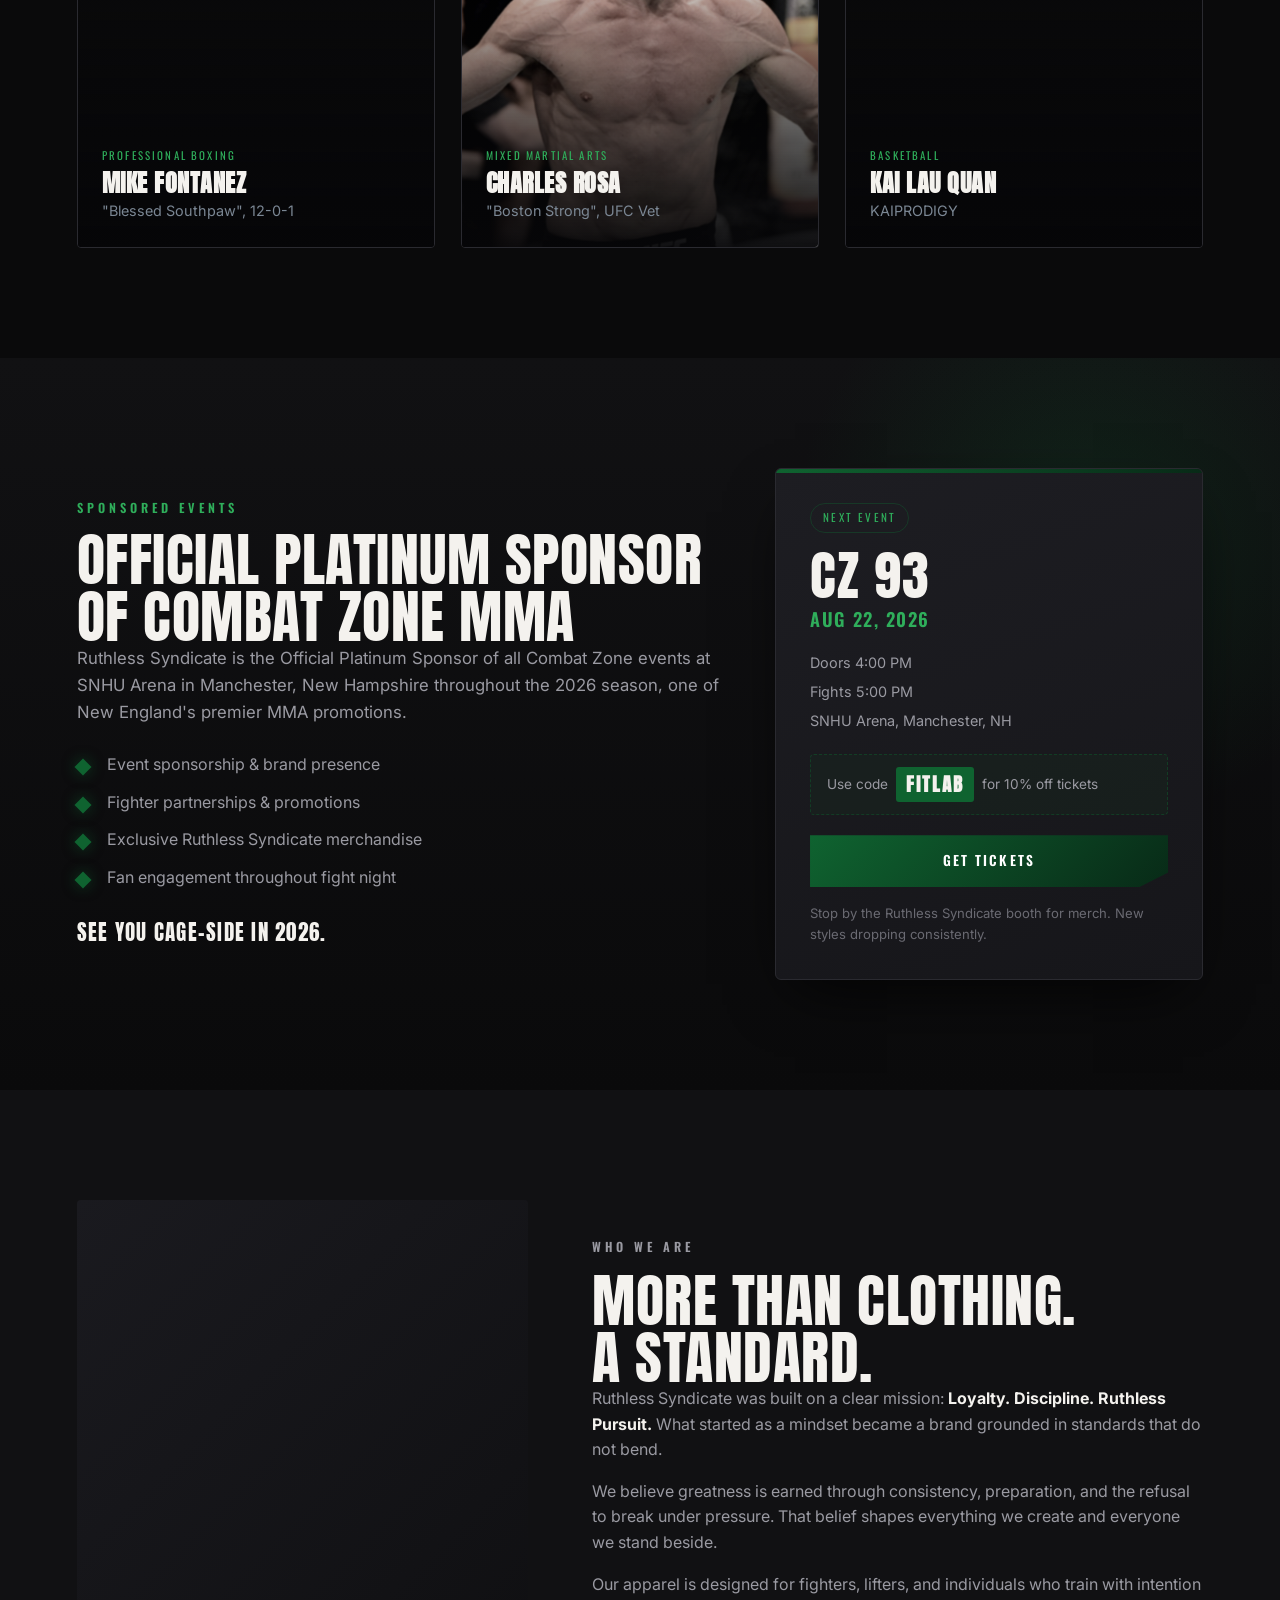
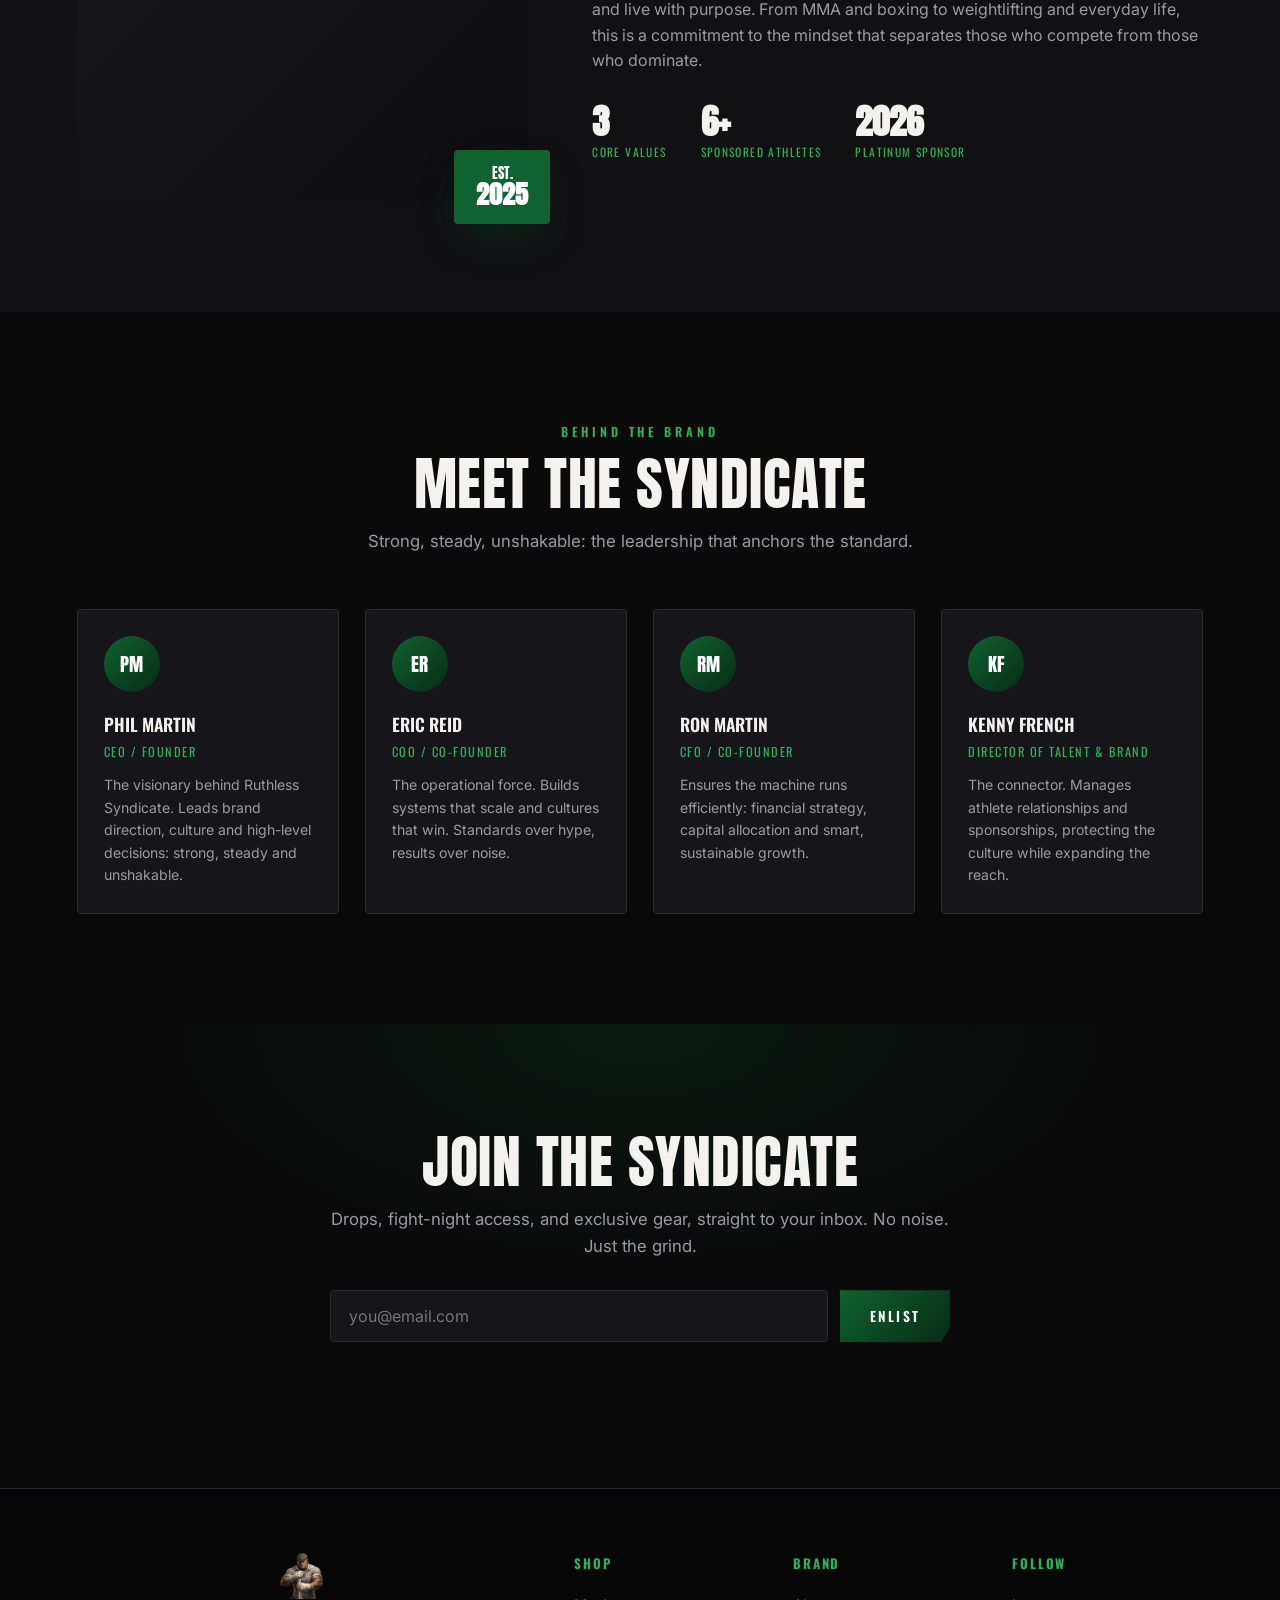
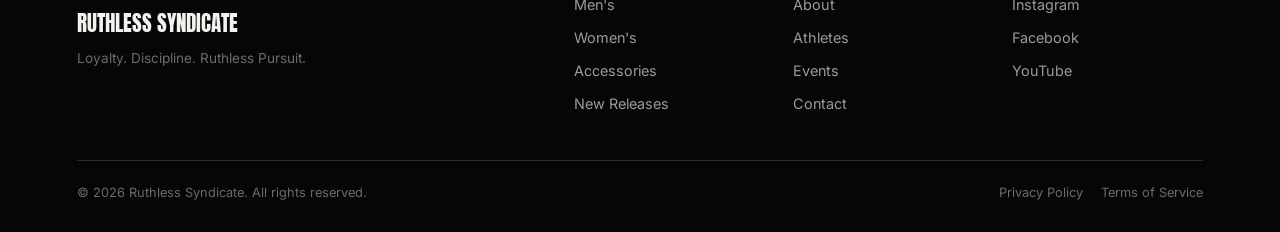
==== commit eab32dc8: "Add intro preloader that reveals tagline then fades into hero Shows "Loyalty. Discipline. Ruthless P" ====
--- a/index.html
+++ b/index.html
@@ -32,6 +32,11 @@
   <link rel="stylesheet" href="styles.css" />
 </head>
 <body>
+
+  <!-- ===== PRELOADER ===== -->
+  <div class="preloader" id="preloader" aria-hidden="true">
+    <p class="preloader__text">Loyalty. Discipline.<br /><span>Ruthless Pursuit.</span></p>
+  </div>
 
   <!-- ===== NAV ===== -->
   <header class="nav" id="nav">
--- a/styles.css
+++ b/styles.css
@@ -183,6 +183,35 @@
 .btn--block{ width:100%; }
 
 /* ===================================================================
+   PRELOADER
+   =================================================================== */
+body.is-loading{ overflow:hidden; }
+.preloader{
+  position:fixed; inset:0; z-index:9999;
+  display:flex; align-items:center; justify-content:center;
+  background:#050506;
+  opacity:1; visibility:visible;
+  transition:opacity .9s var(--ease), visibility 0s linear 0s;
+}
+.preloader__text{
+  font-family:'Anton',sans-serif; font-weight:400;
+  font-size:clamp(1.9rem,5.2vw,3.6rem); line-height:1.15;
+  text-transform:uppercase; letter-spacing:.5px;
+  color:var(--ink); text-align:center; padding:0 6vw;
+  opacity:0; transform:translateY(16px) scale(.98);
+  transition:opacity 1s var(--ease), transform 1s var(--ease);
+}
+.preloader__text span{ color:var(--green-2); }
+.preloader.is-in .preloader__text{ opacity:1; transform:translateY(0) scale(1); }
+.preloader.is-out{ opacity:0; visibility:hidden; transition:opacity .9s var(--ease), visibility 0s linear .9s; }
+.preloader.is-out .preloader__text{ opacity:0; transform:translateY(-12px) scale(1.02); }
+
+@media(prefers-reduced-motion:reduce){
+  .preloader{ transition:none; }
+  .preloader__text{ transition:none; }
+}
+
+/* ===================================================================
    HERO
    =================================================================== */
 .hero{
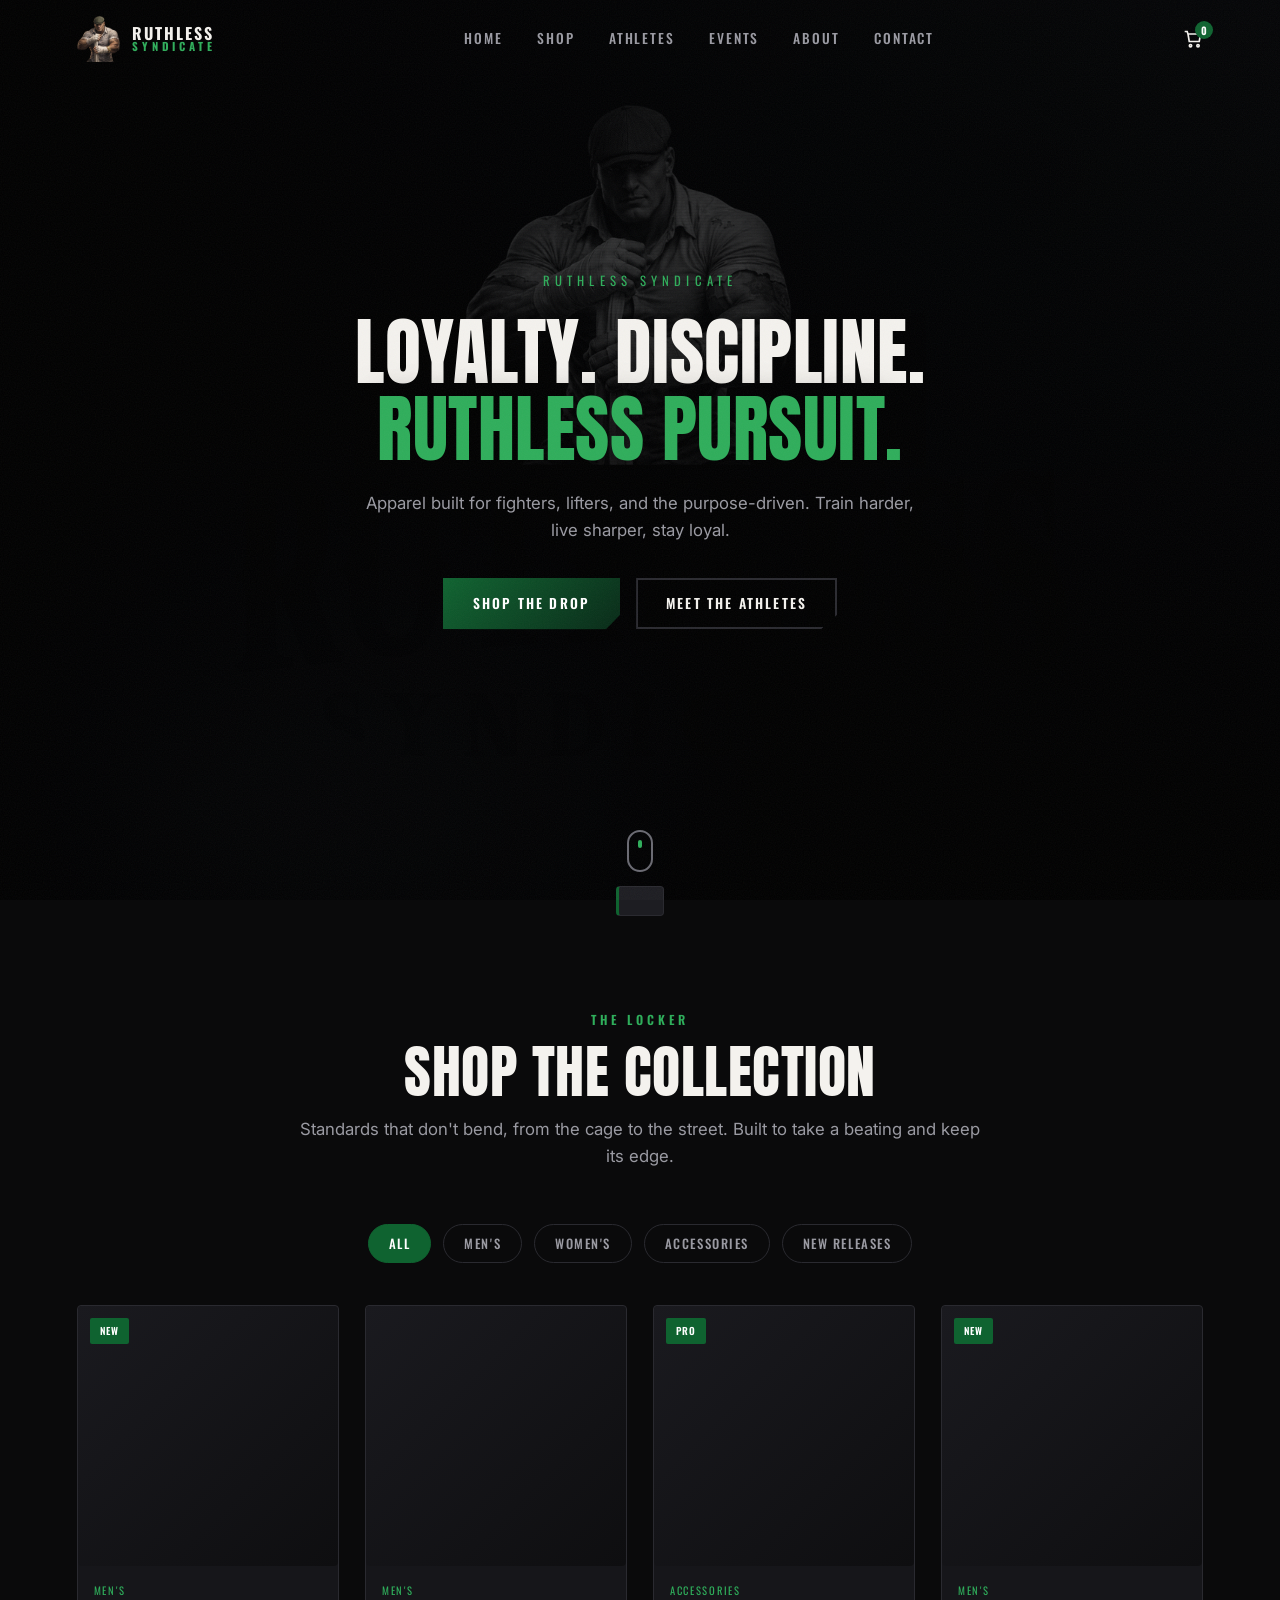
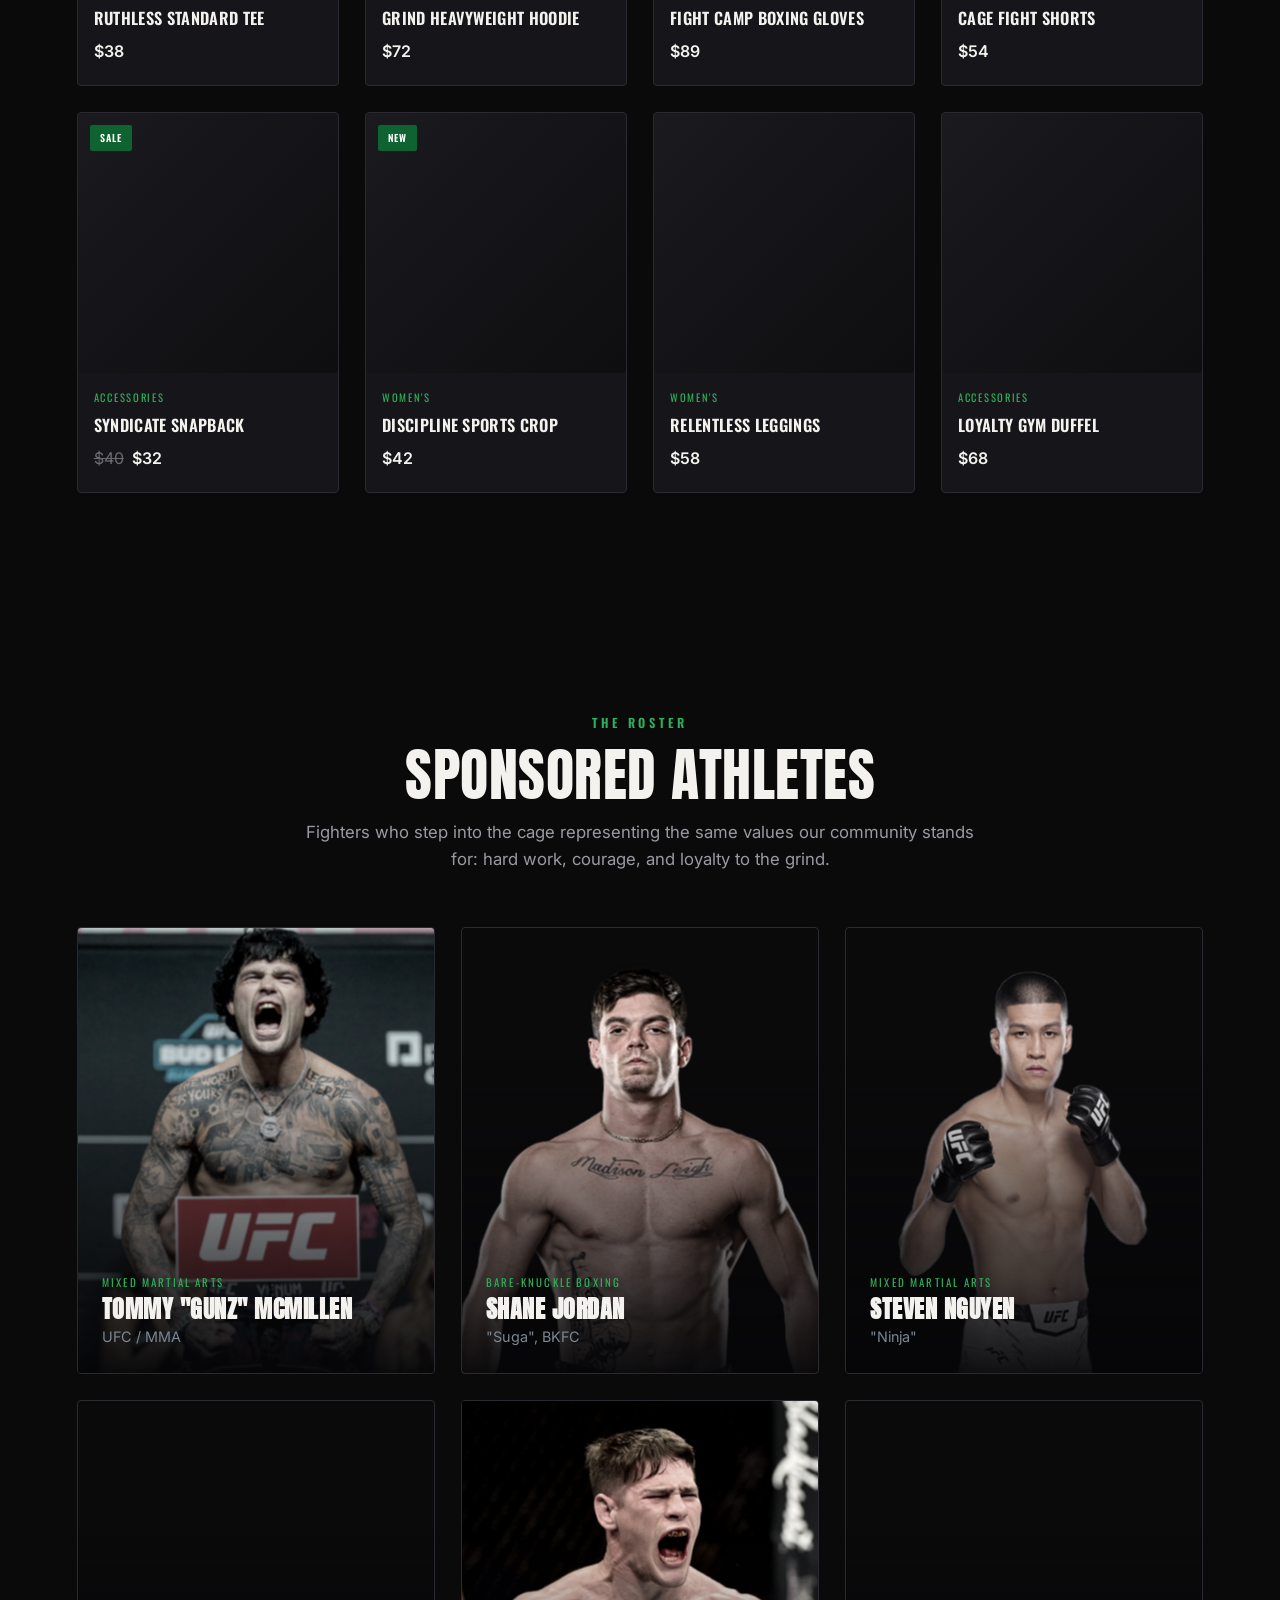
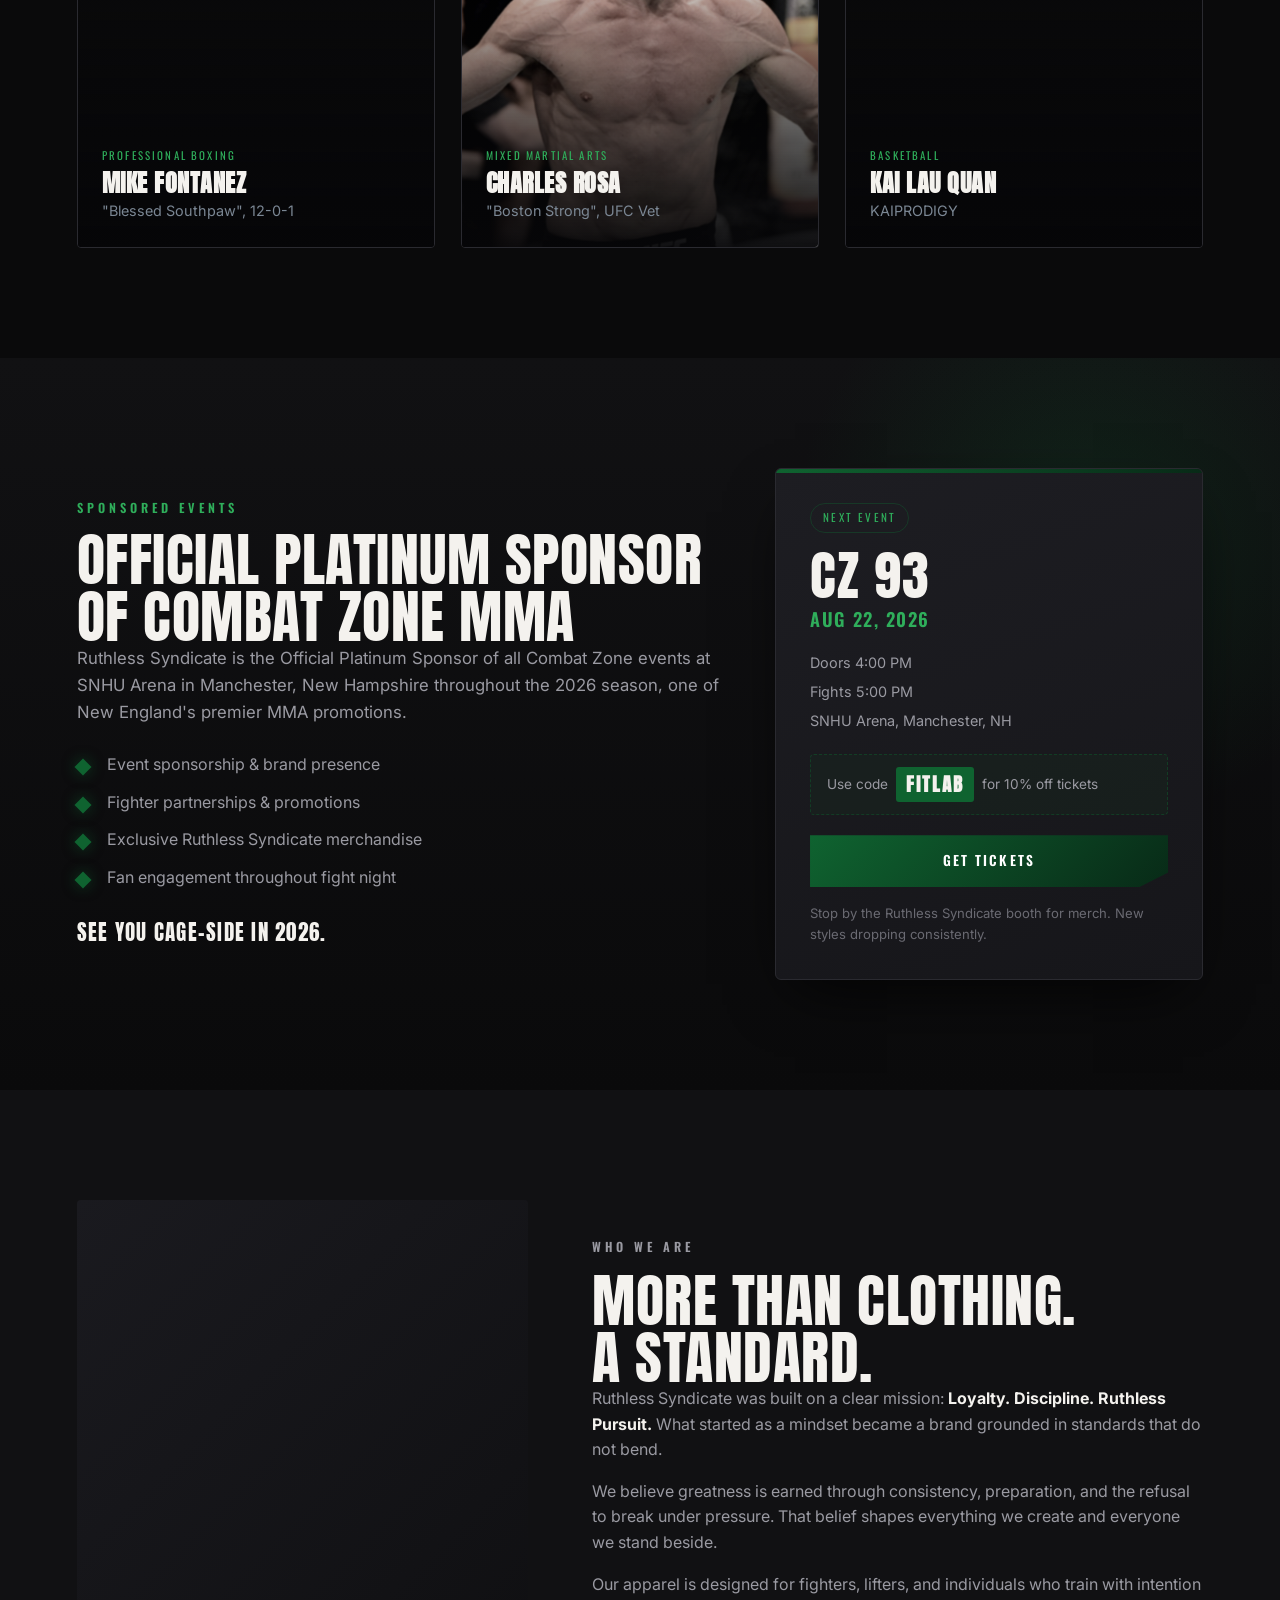
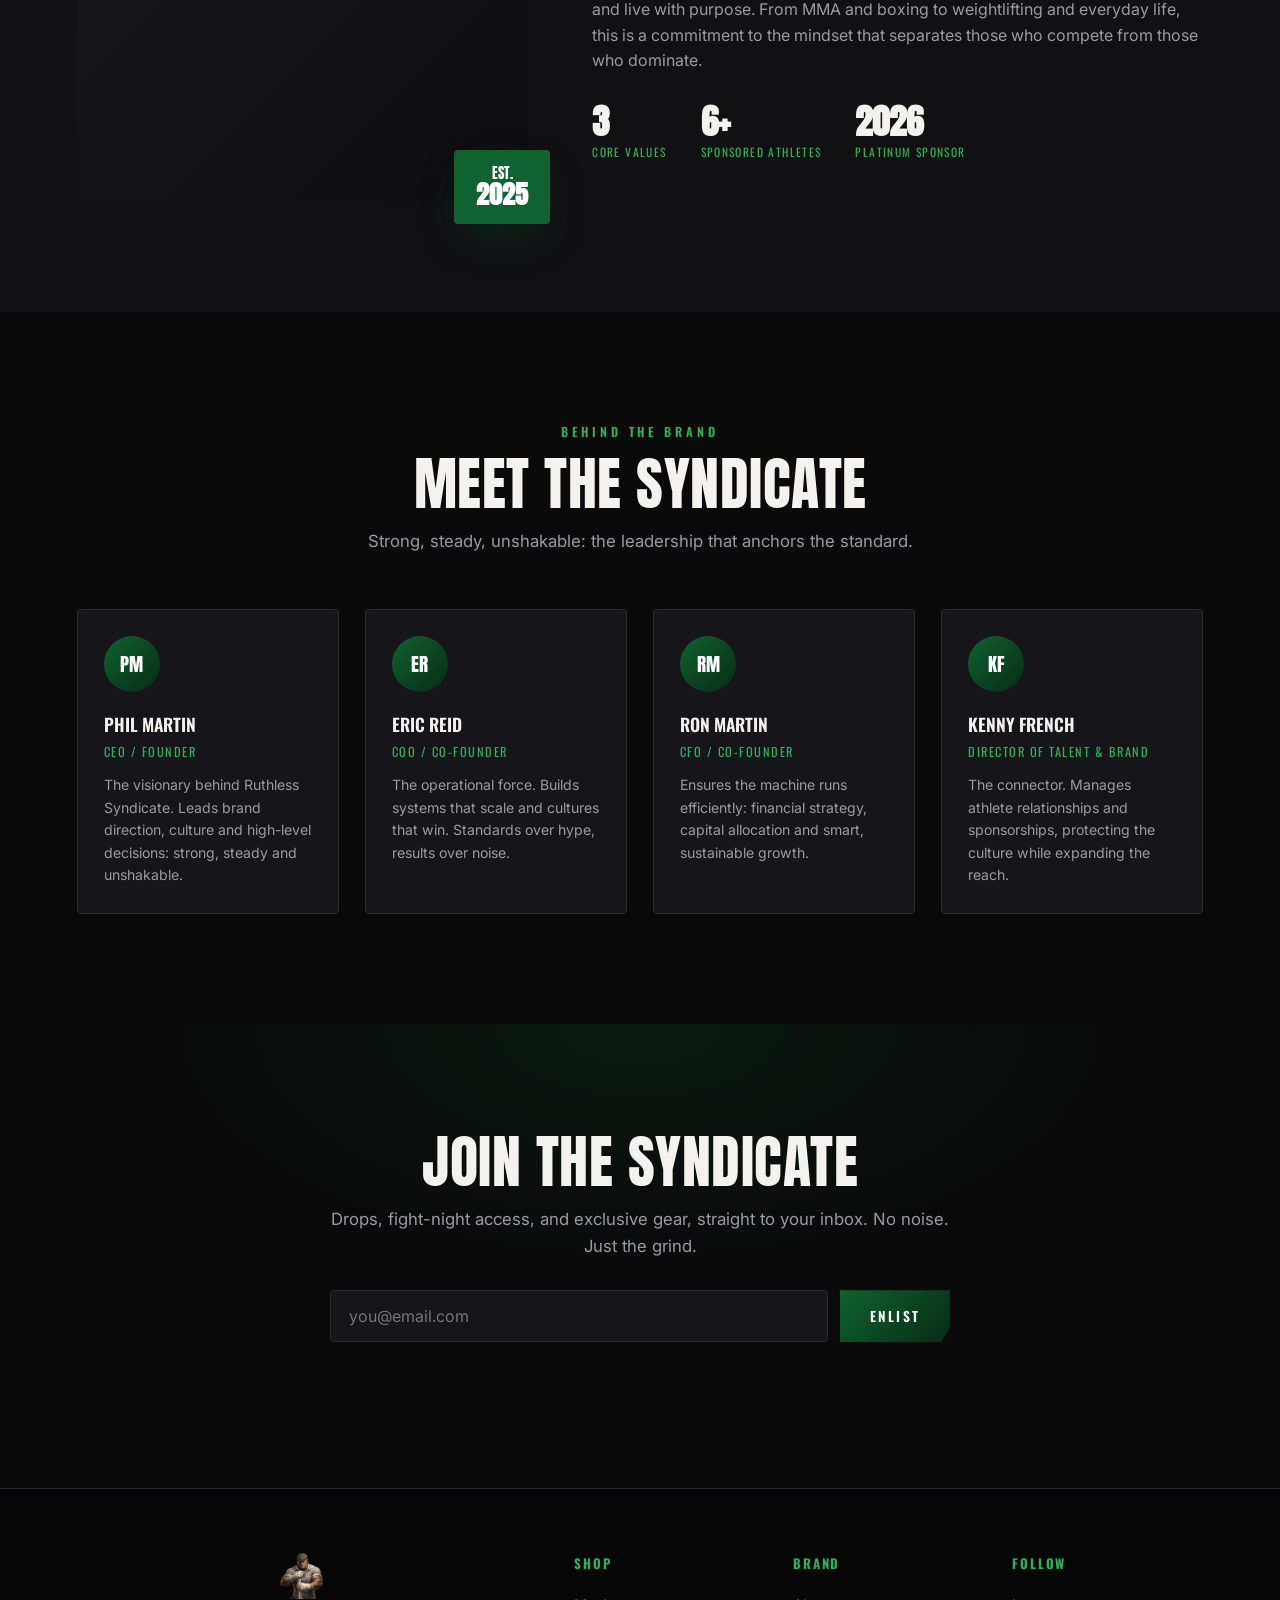
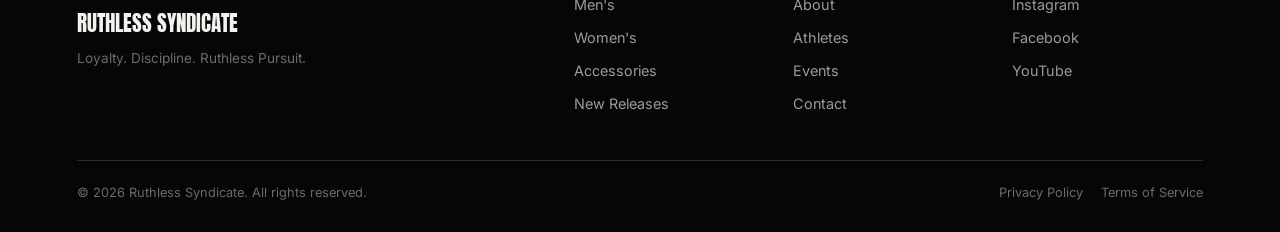
==== commit 1a2e0fa0: "Swipe-reveal the hero headline top to bottom on load A green gradient bar covers the headline and sl" ====
--- a/index.html
+++ b/index.html
@@ -33,11 +33,6 @@
 </head>
 <body>
 
-  <!-- ===== PRELOADER ===== -->
-  <div class="preloader" id="preloader" aria-hidden="true">
-    <p class="preloader__text">Loyalty. Discipline.<br /><span>Ruthless Pursuit.</span></p>
-  </div>
-
   <!-- ===== NAV ===== -->
   <header class="nav" id="nav">
     <div class="nav__inner">
@@ -71,10 +66,10 @@
     <div class="hero__logo-bg" role="img" aria-label="Ruthless Syndicate fighter emblem, faded into the background"></div>
     <div class="hero__grain"></div>
     <div class="hero__content hero__content--center">
-      <p class="hero__eyebrow reveal">Ruthless Syndicate</p>
-      <h1 class="hero__headline reveal">Loyalty. Discipline.<br /><span>Ruthless Pursuit.</span></h1>
-      <p class="hero__sub reveal">Apparel built for fighters, lifters, and the purpose-driven. Train harder, live sharper, stay loyal.</p>
-      <div class="hero__cta reveal">
+      <p class="hero__eyebrow">Ruthless Syndicate</p>
+      <h1 class="hero__headline">Loyalty. Discipline.<br /><span class="accent">Ruthless Pursuit.</span><span class="hero__swipe" aria-hidden="true"></span></h1>
+      <p class="hero__sub">Apparel built for fighters, lifters, and the purpose-driven. Train harder, live sharper, stay loyal.</p>
+      <div class="hero__cta">
         <a href="#shop" class="btn btn--primary">Shop the Drop</a>
         <a href="#athletes" class="btn btn--ghost">Meet the Athletes</a>
       </div>
--- a/styles.css
+++ b/styles.css
@@ -183,32 +183,43 @@
 .btn--block{ width:100%; }
 
 /* ===================================================================
-   PRELOADER
+   INTRO
+   the hero headline sits fully formed in its normal, final position
+   from frame one (nothing to hand off or jump); a solid bar covers it
+   and swipes downward to reveal the text top-to-bottom, then
+   everything else around it (still invisible but fully laid out, so
+   nothing shifts) fades in together to reveal the full page
    =================================================================== */
 body.is-loading{ overflow:hidden; }
-.preloader{
-  position:fixed; inset:0; z-index:9999;
-  display:flex; align-items:center; justify-content:center;
-  background:#050506;
-  opacity:1; visibility:visible;
-  transition:opacity .9s var(--ease), visibility 0s linear 0s;
-}
-.preloader__text{
-  font-family:'Anton',sans-serif; font-weight:400;
-  font-size:clamp(1.9rem,5.2vw,3.6rem); line-height:1.15;
-  text-transform:uppercase; letter-spacing:.5px;
-  color:var(--ink); text-align:center; padding:0 6vw;
-  opacity:0; transform:translateY(16px) scale(.98);
-  transition:opacity 1s var(--ease), transform 1s var(--ease);
-}
-.preloader__text span{ color:var(--green-2); }
-.preloader.is-in .preloader__text{ opacity:1; transform:translateY(0) scale(1); }
-.preloader.is-out{ opacity:0; visibility:hidden; transition:opacity .9s var(--ease), visibility 0s linear .9s; }
-.preloader.is-out .preloader__text{ opacity:0; transform:translateY(-12px) scale(1.02); }
+
+.hero__swipe{
+  position:absolute; inset:0; z-index:2;
+  background:linear-gradient(165deg,var(--green-2),var(--green) 60%,var(--green-deep));
+  transform:translateY(0);
+  transition:transform 1s var(--ease);
+}
+body.is-text-in .hero__swipe{ transform:translateY(102%); }
+
+#nav,
+.hero__bg,
+.hero__eyebrow, .hero__sub, .hero__cta, .hero__scroll{
+  opacity:0; transition:opacity 1.3s var(--ease);
+}
+body.is-revealed #nav,
+body.is-revealed .hero__bg,
+body.is-revealed .hero__eyebrow, body.is-revealed .hero__sub,
+body.is-revealed .hero__cta, body.is-revealed .hero__scroll{ opacity:1; }
+
+/* these two carry their own resting opacity (subtle watermark / grain),
+   so they fade in to that value rather than to fully opaque */
+.hero__logo-bg{ transition:opacity 1.3s var(--ease); }
+.hero__grain{ transition:opacity 1.3s var(--ease); }
+body:not(.is-revealed) .hero__logo-bg,
+body:not(.is-revealed) .hero__grain{ opacity:0; }
 
 @media(prefers-reduced-motion:reduce){
-  .preloader{ transition:none; }
-  .preloader__text{ transition:none; }
+  .hero__swipe,#nav,.hero__bg,.hero__logo-bg,.hero__grain,
+  .hero__eyebrow,.hero__sub,.hero__cta,.hero__scroll{ transition:none; }
 }
 
 /* ===================================================================
@@ -262,12 +273,13 @@
   letter-spacing:.4em; font-size:.8rem; color:var(--green-2); margin-bottom:22px;
 }
 .hero__headline{
+  position:relative; overflow:hidden;
   font-family:'Anton',sans-serif; font-weight:400;
   font-size:clamp(2.6rem,6.4vw,4.6rem); line-height:1.05;
   text-transform:uppercase; letter-spacing:.5px;
   text-shadow:0 6px 34px rgba(0,0,0,.65);
 }
-.hero__headline span{ color:var(--green-2); }
+.hero__headline .accent{ color:var(--green-2); }
 .hero__sub{ color:var(--muted); max-width:52ch; font-size:1.05rem; margin-top:22px; }
 .hero__cta{ display:flex; gap:16px; margin-top:34px; flex-wrap:wrap; }
 
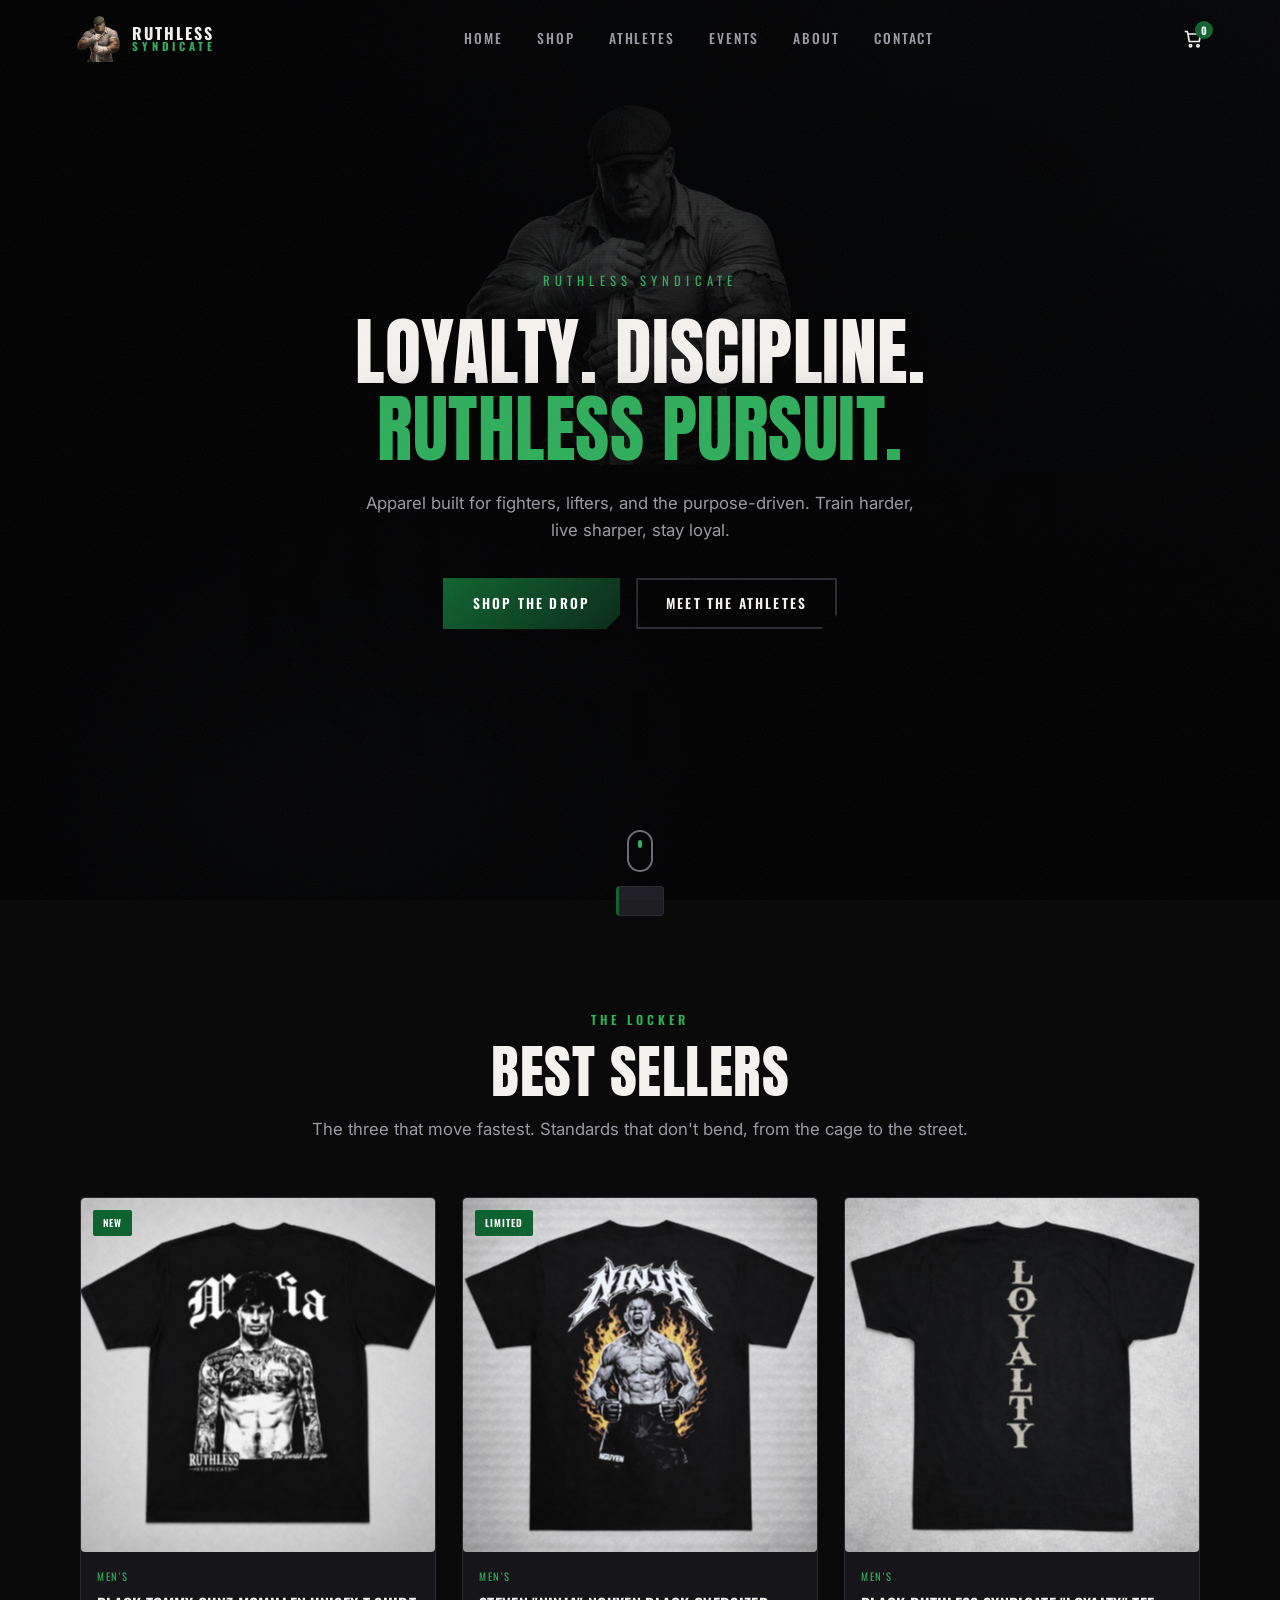
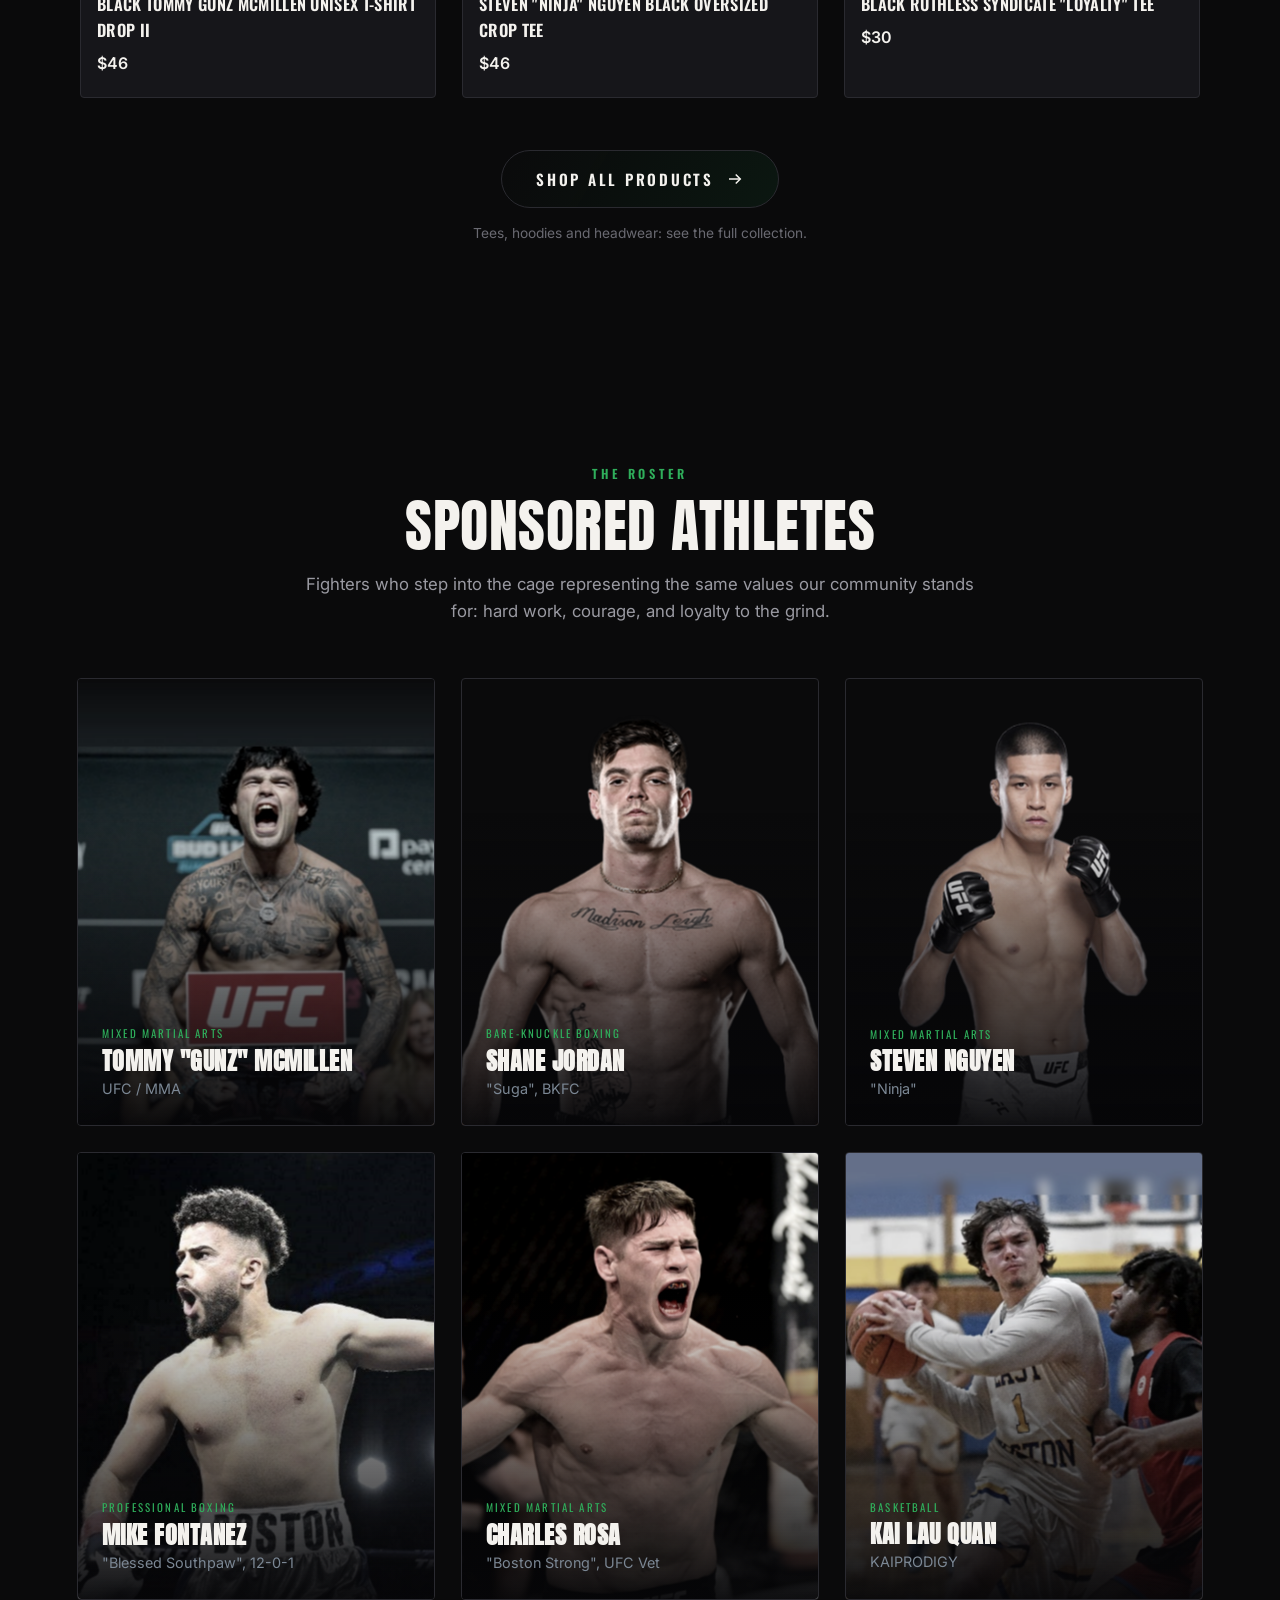
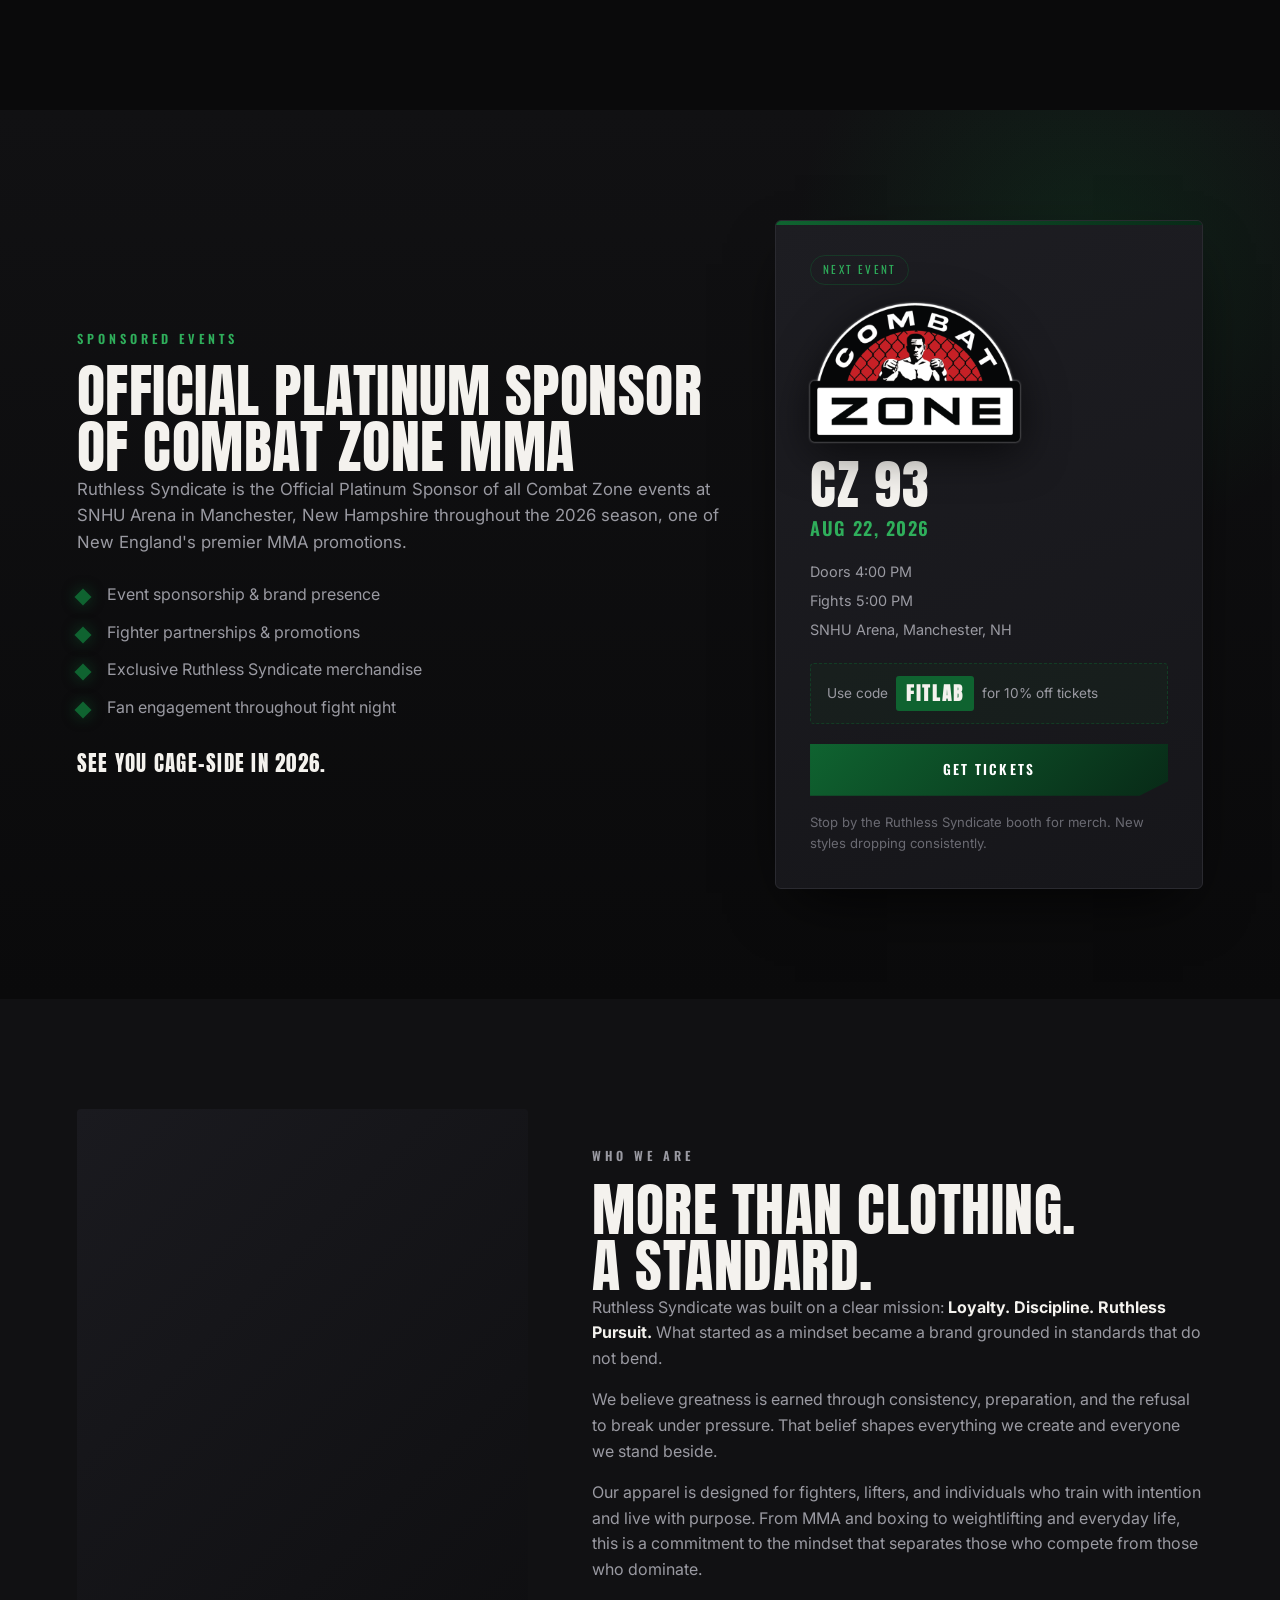
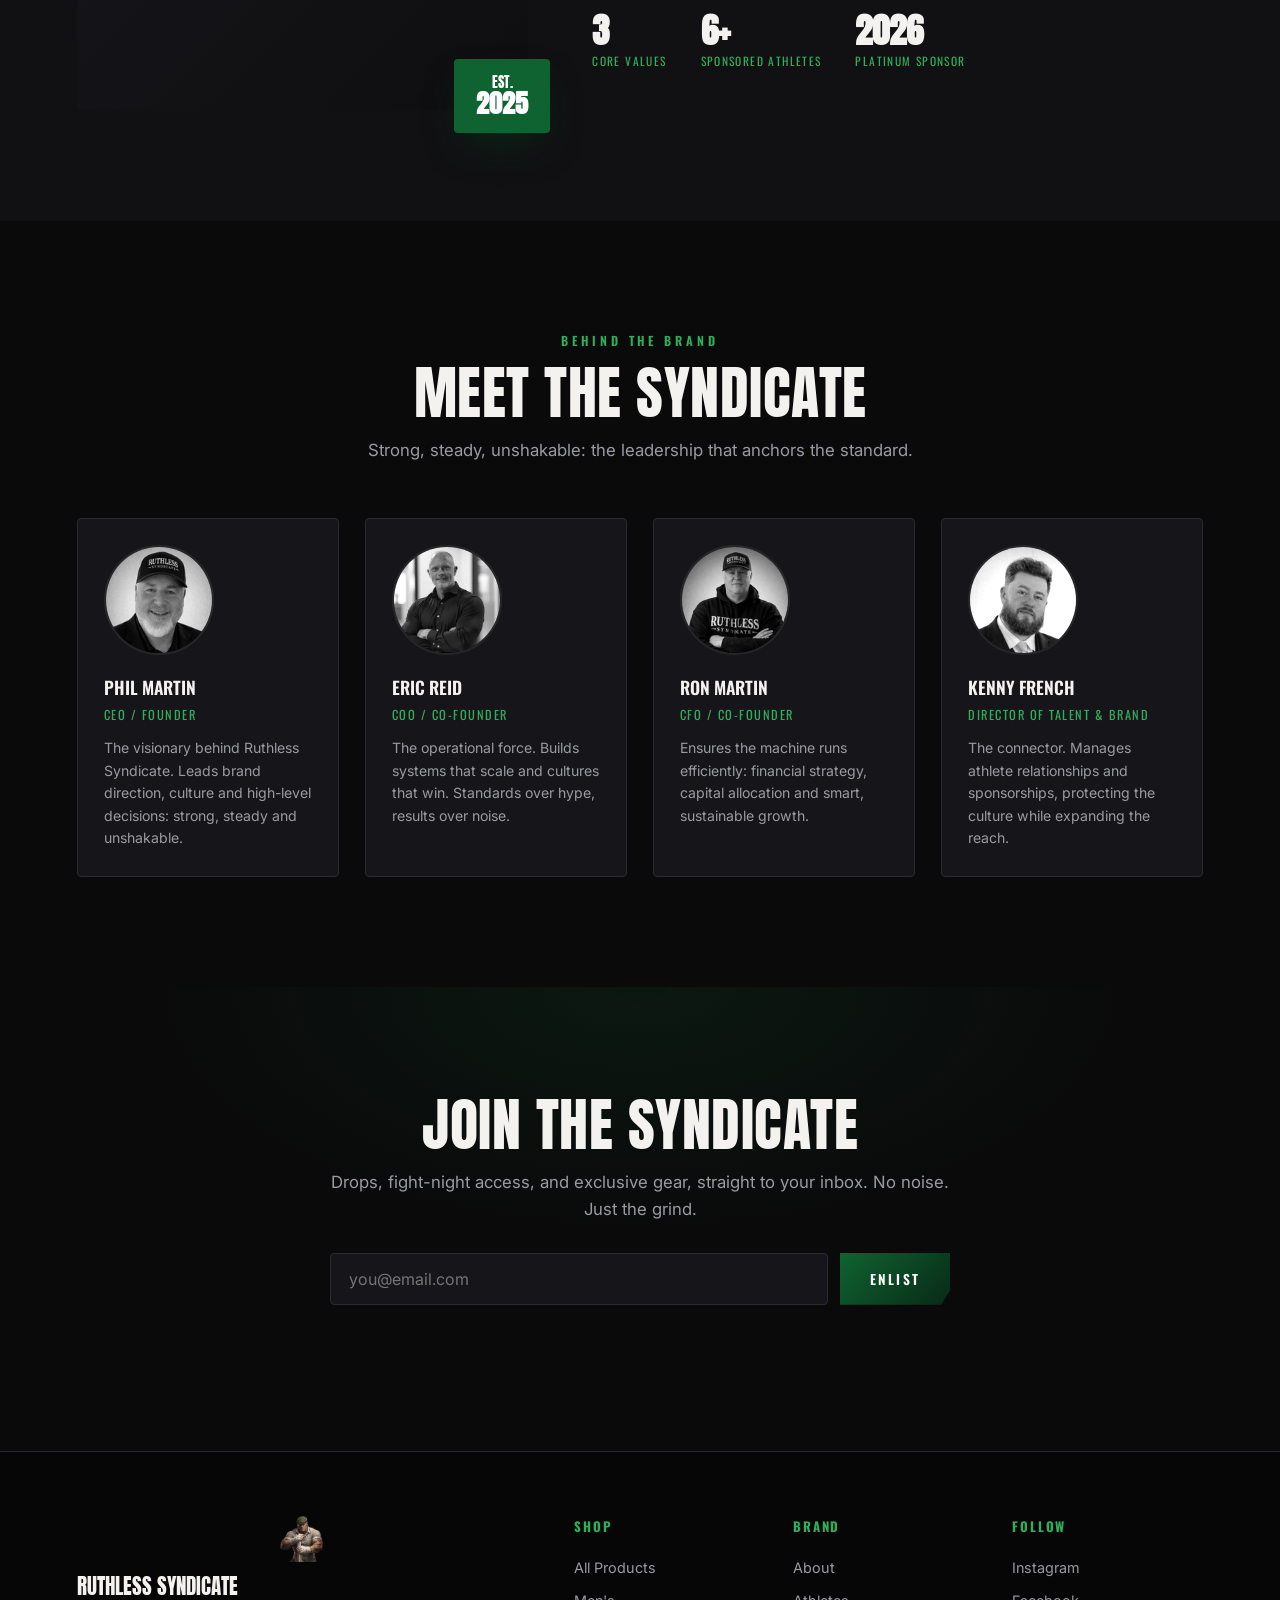
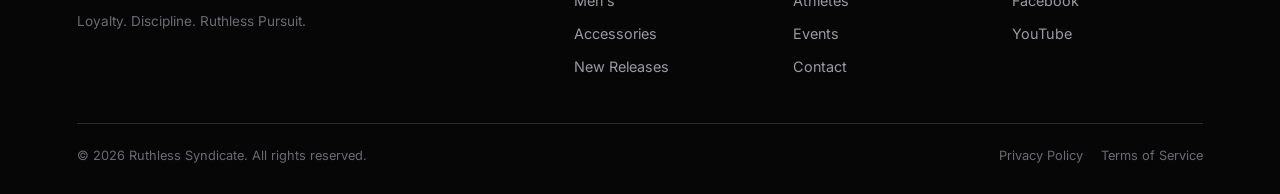
==== commit d068b2bd: "Add real product catalog, dedicated shop page, CZ logo and team photos Products: replace the placeho" ====
--- a/index.html
+++ b/index.html
@@ -81,20 +81,20 @@
   <section class="section shop" id="shop">
     <div class="section__head reveal">
       <p class="kicker">The Locker</p>
-      <h2 class="h2">Shop the Collection</h2>
-      <p class="lead">Standards that don't bend, from the cage to the street. Built to take a beating and keep its edge.</p>
-    </div>
-
-    <div class="filters reveal" id="filters">
-      <button class="chip is-active" data-filter="all">All</button>
-      <button class="chip" data-filter="mens">Men's</button>
-      <button class="chip" data-filter="womens">Women's</button>
-      <button class="chip" data-filter="accessories">Accessories</button>
-      <button class="chip" data-filter="new">New Releases</button>
-    </div>
-
-    <div class="grid grid--shop" id="shopGrid">
-      <!-- product cards injected by JS -->
+      <h2 class="h2">Best Sellers</h2>
+      <p class="lead">The three that move fastest. Standards that don't bend, from the cage to the street.</p>
+    </div>
+
+    <div class="grid grid--best" id="bestGrid">
+      <!-- best seller cards injected by JS -->
+    </div>
+
+    <div class="shopmore reveal">
+      <a href="shop.html" class="shopmore__link">
+        <span>Shop All Products</span>
+        <svg viewBox="0 0 24 24" width="18" height="18" fill="none" stroke="currentColor" stroke-width="2" aria-hidden="true"><path d="M4 12h15"/><path d="m13 6 6 6-6 6"/></svg>
+      </a>
+      <p class="shopmore__note">Tees, hoodies and headwear: see the full collection.</p>
     </div>
   </section>
 
@@ -130,6 +130,7 @@
 
       <aside class="event-card reveal">
         <div class="event-card__tag">Next Event</div>
+        <img src="assets/combat-zone-logo.png" alt="Combat Zone MMA" class="event-card__logo" />
         <div class="event-card__num">CZ 93</div>
         <div class="event-card__date">Aug 22, 2026</div>
         <div class="event-card__meta">
@@ -208,10 +209,10 @@
       <div class="footer__cols">
         <div>
           <h4>Shop</h4>
-          <a href="#shop">Men's</a>
-          <a href="#shop">Women's</a>
-          <a href="#shop">Accessories</a>
-          <a href="#shop">New Releases</a>
+          <a href="shop.html">All Products</a>
+          <a href="shop.html">Men's</a>
+          <a href="shop.html">Accessories</a>
+          <a href="shop.html">New Releases</a>
         </div>
         <div>
           <h4>Brand</h4>
@@ -237,6 +238,7 @@
   <!-- toast -->
   <div class="toast" id="toast"></div>
 
+  <script src="common.js"></script>
   <script src="script.js"></script>
 </body>
 </html>
--- a/styles.css
+++ b/styles.css
@@ -327,7 +327,122 @@
 .chip.is-active{ background:var(--green); border-color:var(--green); color:#fff; }
 
 .grid{ display:grid; gap:26px; max-width:1320px; margin:0 auto; }
-.grid--shop{ grid-template-columns:repeat(4,1fr); }
+.grid--shop{ grid-template-columns:repeat(3,1fr); }
+.grid--best{ grid-template-columns:repeat(3,1fr); max-width:1120px; }
+.reveal{ transition-delay:var(--stagger,0ms); }
+
+/* ---- home: link out to the full catalog ---- */
+.shopmore{ margin:52px auto 0; text-align:center; }
+.shopmore__link{
+  display:inline-flex; align-items:center; gap:12px;
+  font-family:'Oswald',sans-serif; text-transform:uppercase; letter-spacing:.18em;
+  font-size:.95rem; font-weight:600; color:var(--ink); text-decoration:none;
+  padding:16px 34px; border:1px solid var(--line); border-radius:40px;
+  background:linear-gradient(120deg,transparent 0%,rgba(15,99,48,.14) 100%);
+  transition:.32s var(--ease);
+}
+.shopmore__link:hover{ border-color:var(--green-2); color:#fff; transform:translateY(-2px); box-shadow:0 18px 40px -18px var(--green-2); }
+.shopmore__link svg{ transition:transform .32s var(--ease); }
+.shopmore__link:hover svg{ transform:translateX(5px); }
+.shopmore__note{ margin-top:14px; color:var(--faint); font-size:.86rem; }
+
+/* ===================================================================
+   SHOP ALL PRODUCTS PAGE
+   =================================================================== */
+.shophero{
+  position:relative; padding:150px 6vw 60px; text-align:center;
+  background:radial-gradient(120% 140% at 50% 0%, rgba(15,99,48,.28) 0%, transparent 62%), var(--bg);
+  border-bottom:1px solid var(--line);
+}
+.shophero__inner{ max-width:820px; margin:0 auto; }
+.shophero__title{ margin:6px 0 14px; }
+.shophero__lead{ color:var(--muted); }
+.crumbs{
+  display:flex; justify-content:center; gap:10px; margin-bottom:22px;
+  font-size:.78rem; letter-spacing:.12em; text-transform:uppercase; color:var(--faint);
+}
+.crumbs a{ color:var(--muted); text-decoration:none; transition:color .25s var(--ease); }
+.crumbs a:hover{ color:var(--green-2); }
+
+.shopall{ padding-top:52px; }
+.shopbar{
+  display:flex; flex-wrap:wrap; gap:20px; align-items:center; justify-content:space-between;
+  max-width:1320px; margin:0 auto 18px;
+}
+.shopbar__tools{ display:flex; gap:12px; flex-wrap:wrap; }
+.field{ position:relative; display:flex; align-items:center; }
+.field svg{ position:absolute; left:14px; color:var(--faint); pointer-events:none; }
+.field input, .field select{
+  font-family:'Inter',sans-serif; font-size:.88rem;
+  background:var(--panel); color:var(--ink);
+  border:1px solid var(--line); border-radius:40px;
+  padding:11px 18px; outline:none; cursor:pointer;
+  transition:.28s var(--ease);
+}
+.field input::placeholder{ color:var(--faint); }
+.field input:focus, .field select:focus{ border-color:var(--green-2); box-shadow:0 0 0 3px rgba(47,174,91,.15); }
+.field select{ appearance:none; padding-right:34px; }
+.field--search input{ padding-left:40px; min-width:250px; }
+
+.shopcount{
+  max-width:1320px; margin:0 auto 22px;
+  font-family:'Oswald',sans-serif; text-transform:uppercase; letter-spacing:.16em;
+  font-size:.76rem; color:var(--faint);
+}
+
+.shopempty{ text-align:center; padding:70px 20px; color:var(--muted); }
+.shopempty h3{ font-family:'Anton',sans-serif; font-size:1.6rem; letter-spacing:.02em; margin-bottom:8px; color:var(--ink); }
+.shopempty p{ margin-bottom:20px; }
+
+/* ---- quick view ---- */
+.qv{
+  position:fixed; inset:0; z-index:120;
+  display:flex; align-items:center; justify-content:center; padding:5vw;
+  background:rgba(6,6,8,.86); backdrop-filter:blur(6px);
+  opacity:0; transition:opacity .26s var(--ease);
+}
+.qv.is-open{ opacity:1; }
+.qv__panel{
+  position:relative; display:grid; grid-template-columns:1fr 1fr;
+  width:min(900px,100%); max-height:88vh; overflow:auto;
+  background:var(--panel); border:1px solid var(--line); border-radius:var(--radius);
+  box-shadow:var(--shadow);
+  transform:translateY(18px) scale(.98); transition:transform .3s var(--ease);
+}
+.qv.is-open .qv__panel{ transform:none; }
+.qv__close{
+  position:absolute; top:10px; right:14px; z-index:3;
+  background:none; border:none; color:var(--muted);
+  font-size:1.9rem; line-height:1; cursor:pointer; transition:color .25s var(--ease);
+}
+.qv__close:hover{ color:var(--ink); }
+.qv__media{ position:relative; background:var(--bg-2); min-height:340px; }
+.qv__shot{ position:absolute; inset:0; background-size:cover; background-position:center; }
+.qv__sides{ position:absolute; left:14px; bottom:14px; display:flex; gap:8px; }
+.qv__side{
+  font-family:'Oswald',sans-serif; text-transform:uppercase; letter-spacing:.12em;
+  font-size:.7rem; padding:7px 15px; cursor:pointer;
+  background:rgba(10,10,11,.72); color:var(--muted);
+  border:1px solid var(--line); border-radius:40px;
+  transition:.25s var(--ease);
+}
+.qv__side:hover{ color:var(--ink); }
+.qv__side.is-active{ background:var(--green); border-color:var(--green); color:#fff; }
+.qv__body{ padding:44px 38px; display:flex; flex-direction:column; justify-content:center; }
+.qv__cat{
+  font-family:'Oswald',sans-serif; text-transform:uppercase; letter-spacing:.2em;
+  font-size:.7rem; color:var(--green-2); margin-bottom:10px;
+}
+.qv__name{ font-family:'Anton',sans-serif; font-size:1.7rem; line-height:1.15; letter-spacing:.01em; margin-bottom:12px; }
+.qv__price{ font-family:'Oswald',sans-serif; font-size:1.35rem; font-weight:600; margin-bottom:6px; }
+.qv__stock{ font-size:.82rem; color:var(--green-2); margin-bottom:24px; }
+.qv__stock.is-out{ color:var(--steel); }
+.qv__note{ margin-top:16px; font-size:.78rem; color:var(--faint); line-height:1.6; }
+
+.sr-only{
+  position:absolute; width:1px; height:1px; padding:0; margin:-1px;
+  overflow:hidden; clip:rect(0 0 0 0); white-space:nowrap; border:0;
+}
 
 .card{
   position:relative; background:var(--panel);
@@ -343,12 +458,17 @@
 .card__media{ aspect-ratio:1/1; position:relative; overflow:hidden; }
 .card__media .media{ position:absolute; inset:0; }
 .card:hover .media__img{ transform:scale(1.12); filter:grayscale(0) contrast(1.06); }
+.media__img--hover{ opacity:0; transition:opacity .5s var(--ease), transform .7s var(--ease), filter .5s var(--ease); }
+.card:hover .media__img--hover{ opacity:1; }
 .card__badge{
   position:absolute; top:12px; left:12px; z-index:2;
   font-family:'Oswald',sans-serif; text-transform:uppercase; letter-spacing:.1em;
   font-size:.62rem; font-weight:600; padding:5px 10px;
   background:var(--green); color:#fff; border-radius:2px;
 }
+.card__badge--sold{ background:#3a3a3a; color:#bdbdbd; }
+.card--sold .media__img{ opacity:.45; }
+.card--sold .add-btn{ cursor:not-allowed; opacity:.6; }
 .card__quick{
   position:absolute; left:12px; right:12px; bottom:12px; z-index:2;
   transform:translateY(140%); opacity:0;
@@ -440,6 +560,11 @@
   text-transform:uppercase; letter-spacing:.2em; font-size:.7rem;
   color:var(--green-2); border:1px solid rgba(15,99,48,.4);
   padding:5px 12px; border-radius:30px; margin-bottom:18px;
+}
+.event-card__logo{
+  width:min(210px,72%); height:auto; margin:0 0 18px;
+  /* the mark is drawn on black, so lift it off the dark panel */
+  filter:drop-shadow(0 0 1px rgba(255,255,255,.55)) drop-shadow(0 10px 22px rgba(0,0,0,.6));
 }
 .event-card__num{
   font-family:'Anton',sans-serif; font-size:3.4rem; line-height:.9; letter-spacing:1px;
@@ -506,6 +631,14 @@
   background:linear-gradient(135deg,var(--green),var(--green-deep));
   color:#fff; font-size:1.2rem; margin-bottom:18px;
 }
+.member__photo{
+  width:110px; height:110px; object-fit:cover; object-position:top center;
+  border-radius:50%; margin-bottom:18px;
+  border:2px solid var(--line);
+  filter:grayscale(1) contrast(1.05);
+  transition:filter .4s var(--ease), border-color .4s var(--ease), transform .4s var(--ease);
+}
+.member:hover .member__photo{ filter:grayscale(0); border-color:var(--green-2); transform:scale(1.04); }
 .member__name{ font-family:'Oswald',sans-serif; font-weight:600; font-size:1.1rem; text-transform:uppercase; }
 .member__role{ color:var(--green-2); font-size:.78rem; font-family:'Oswald',sans-serif; text-transform:uppercase; letter-spacing:.12em; margin:4px 0 12px; }
 .member__bio{ color:var(--muted); font-size:.88rem; }
@@ -574,7 +707,11 @@
    RESPONSIVE
    =================================================================== */
 @media(max-width:1024px){
-  .grid--shop{ grid-template-columns:repeat(2,1fr); }
+  .grid--shop,.grid--best{ grid-template-columns:repeat(3,1fr); }
+  .shopbar{ justify-content:center; }
+  .qv__panel{ grid-template-columns:1fr; }
+  .qv__media{ min-height:300px; }
+  .qv__body{ padding:30px 26px 34px; }
   .grid--team{ grid-template-columns:repeat(2,1fr); }
   .grid--athletes{ grid-template-columns:repeat(2,1fr); }
   .events__inner{ grid-template-columns:1fr; gap:36px; }
@@ -593,10 +730,16 @@
   .nav__toggle{ display:flex; z-index:200; }
   .section{ padding:80px 6vw; }
   .footer__inner{ grid-template-columns:1fr; }
+  .grid--shop{ grid-template-columns:repeat(2,1fr); }
+  .grid--best{ grid-template-columns:repeat(3,1fr); gap:16px; }
+  .shophero{ padding:120px 6vw 48px; }
+  .field--search input{ min-width:0; }
+  .shopbar__tools{ width:100%; }
+  .field--search{ flex:1; }
   .athlete__info{ transform:translateY(calc(100% - 116px)); }
 }
 @media(max-width:480px){
-  .grid--shop,.grid--team,.grid--athletes{ grid-template-columns:1fr; }
+  .grid--shop,.grid--best,.grid--team,.grid--athletes{ grid-template-columns:1fr; }
   .hero__cta{ flex-direction:column; }
   .hero__cta .btn{ width:100%; }
 }
